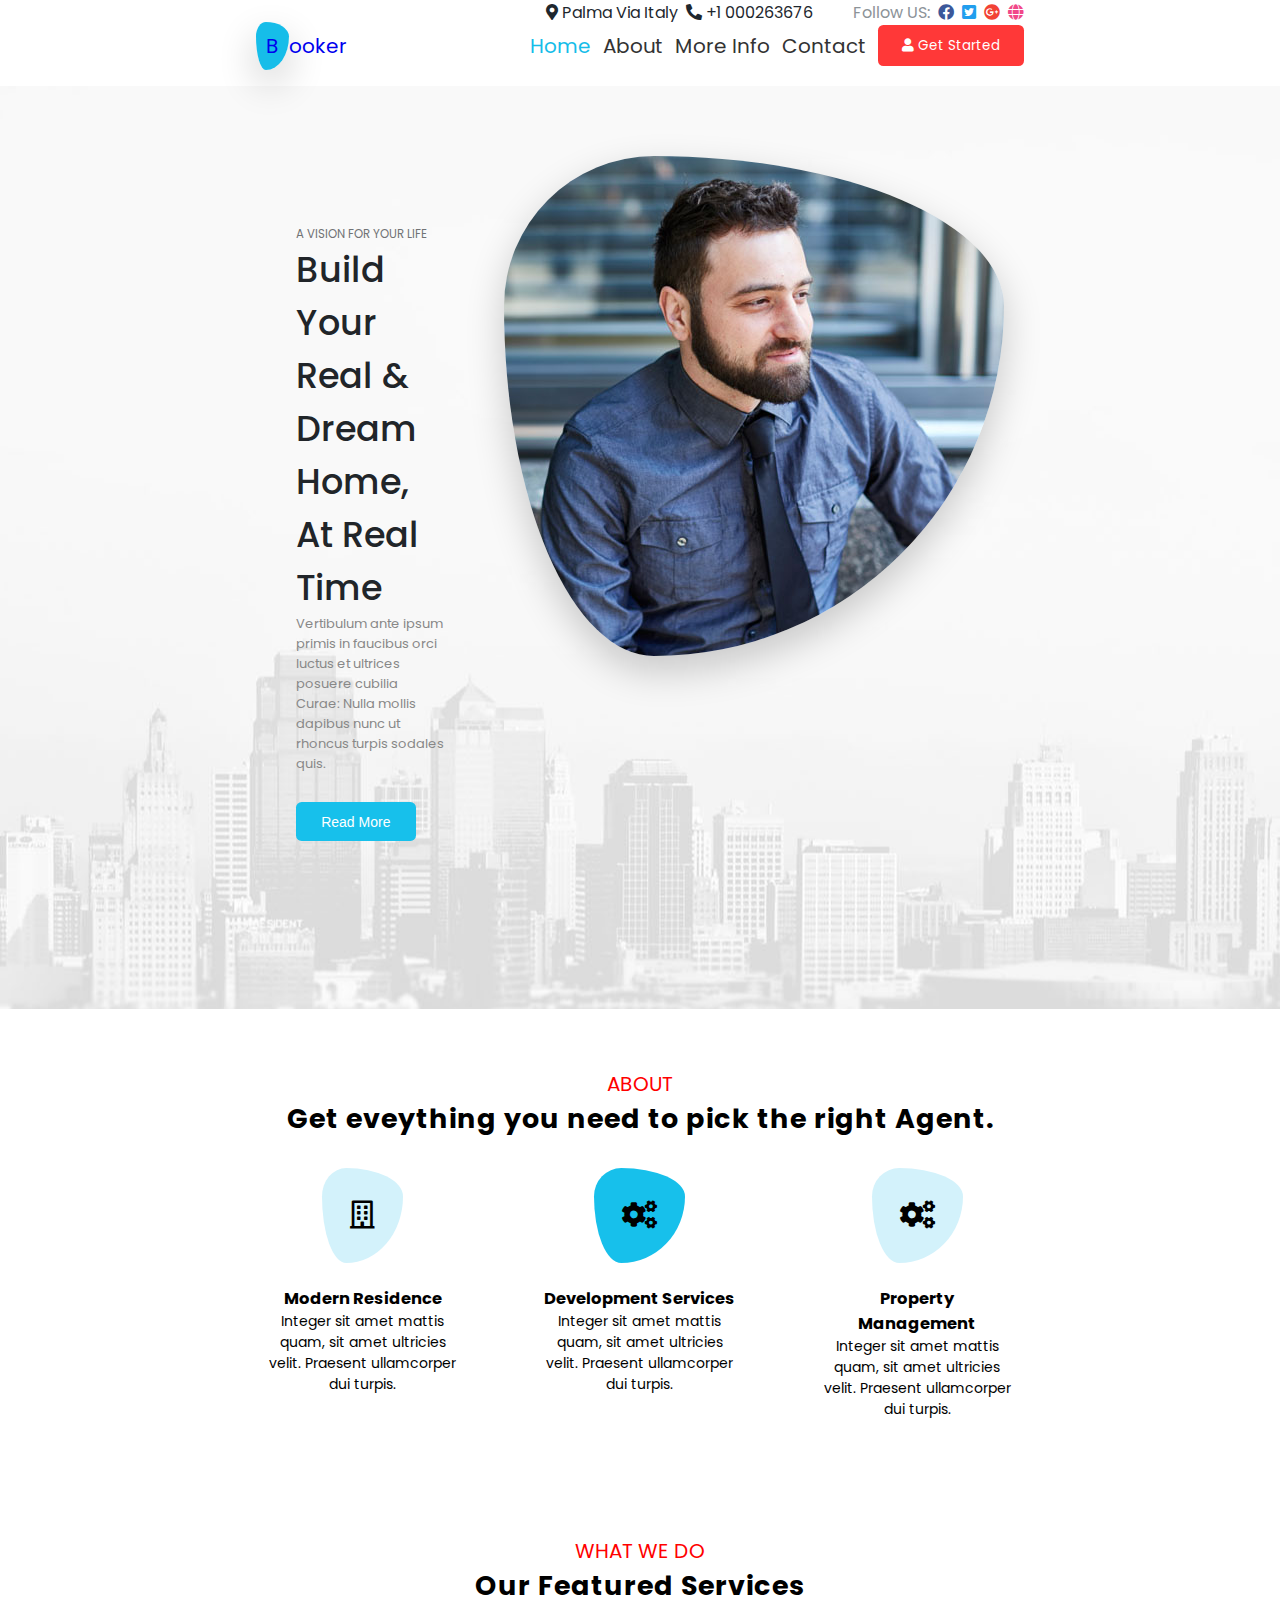
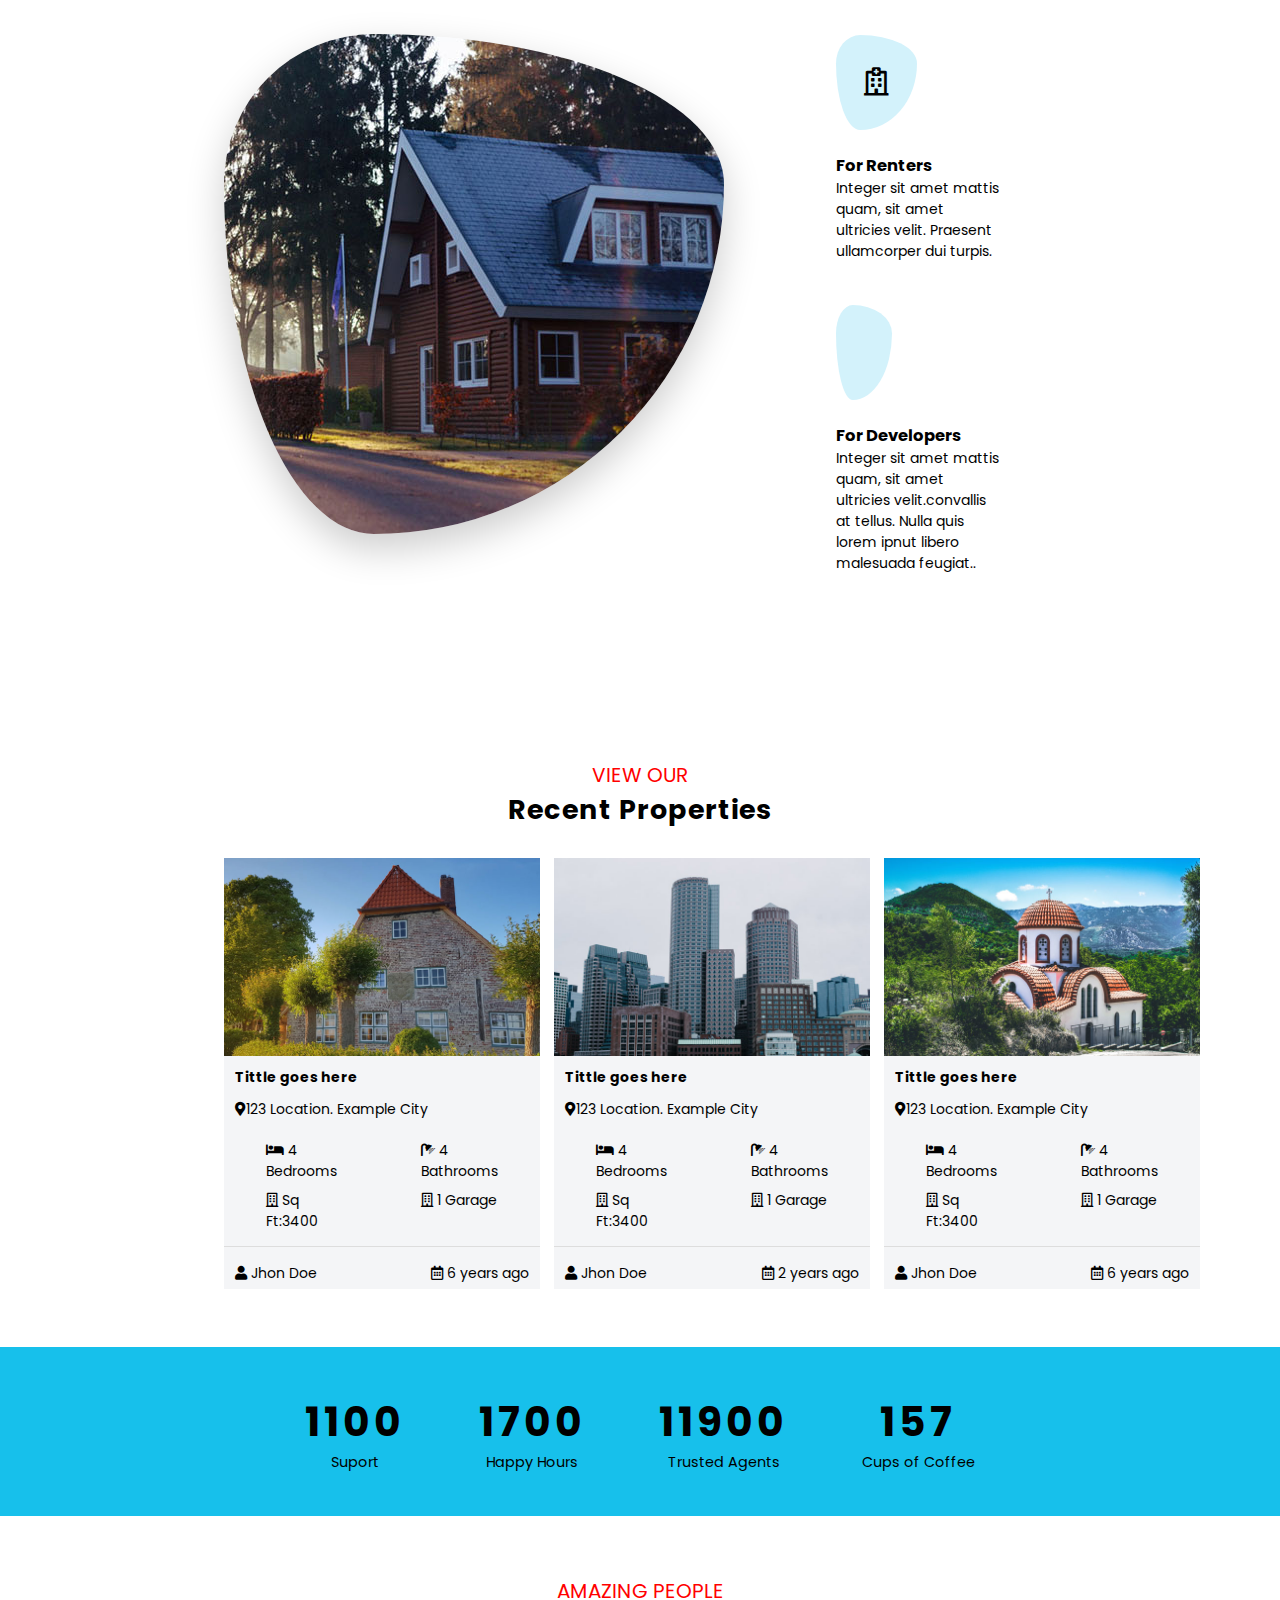
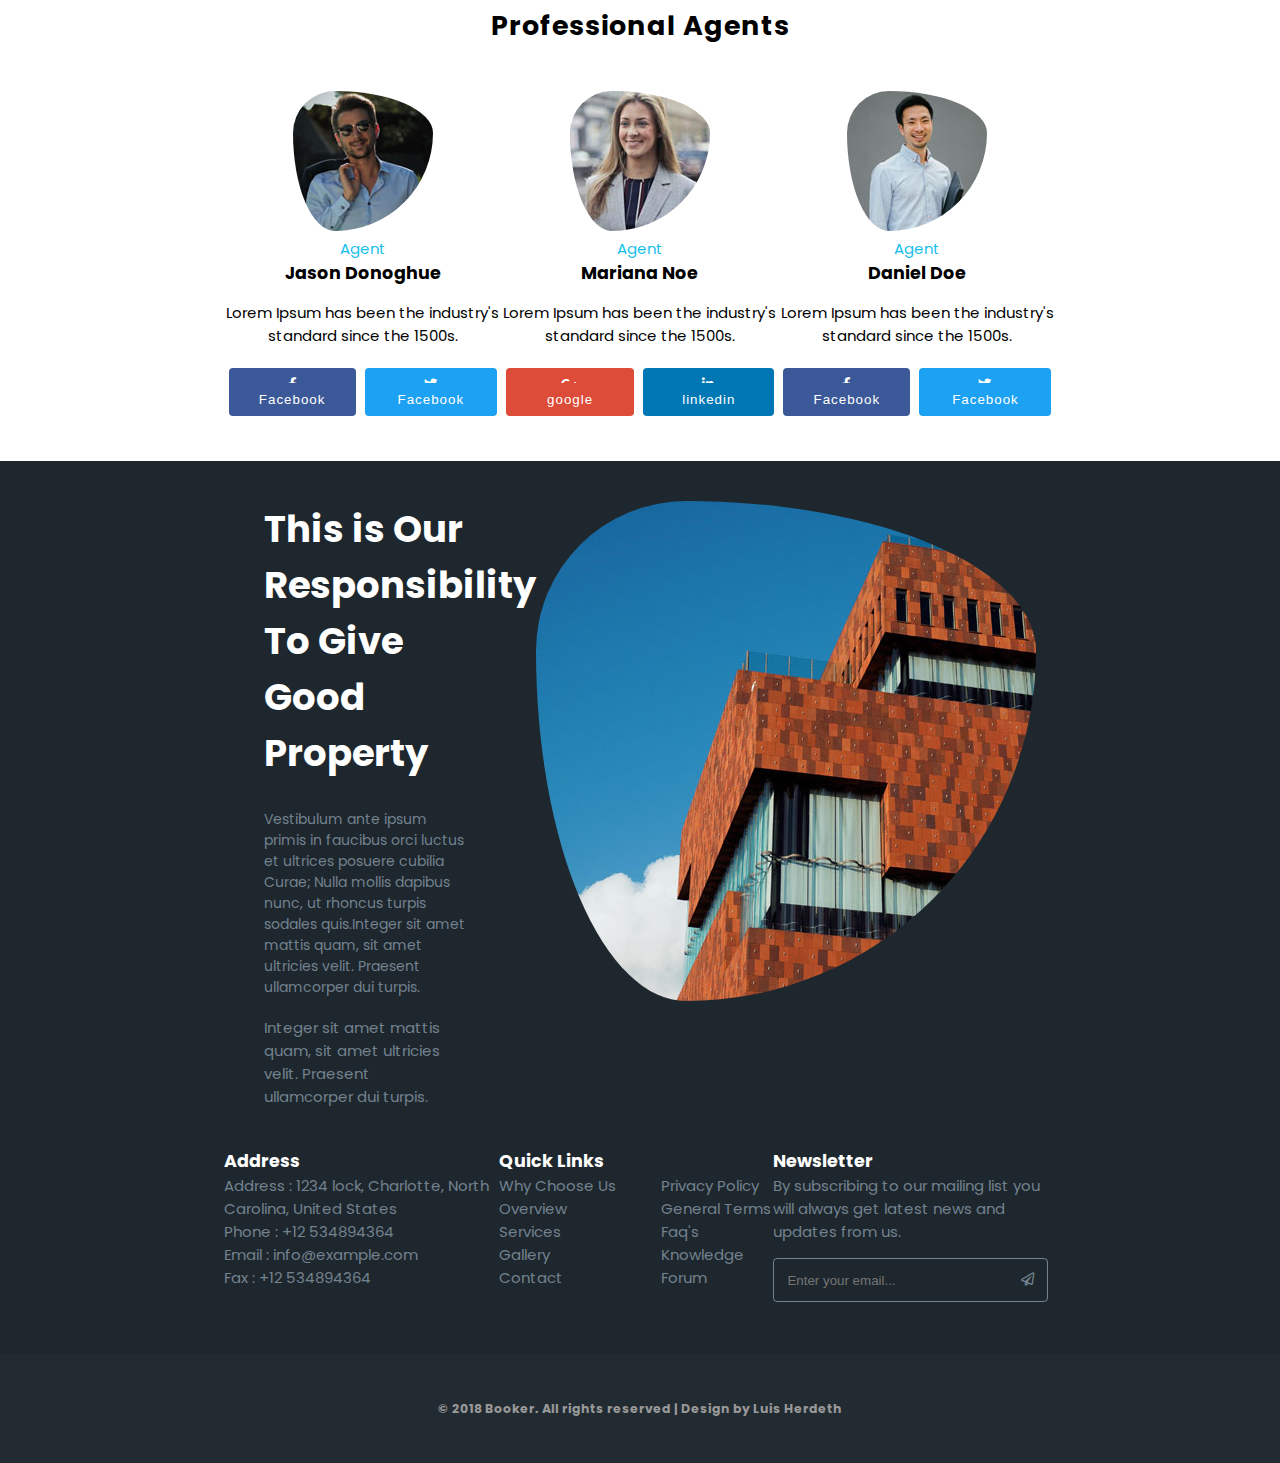
==== index.html @ 2b6c718e "Casi acabado" ====
<!DOCTYPE html>
<html lang="es">
	<head>
		<meta charset="UTF-8" />
		<meta name="viewport" content="width=device-width, initial-scale=1.0" />
		<link rel="stylesheet" href="main.css" />
		<link rel="stylesheet" href="https://pro.fontawesome.com/releases/v5.10.0/css/all.css" />
		<script src="app.js"></script>
		<title>Booker</title>
	</head>
	<body>
		<header>
			<div class="firstnav">
				<nav>
					<ul>
						<li>
							<a href="#"><i class="fas fa-map-marker-alt"></i> Palma Via Italy</a>
						</li>
						<li>
							<a href="#"><i class="fas fa-phone-alt"></i> +1 000263676</a>
						</li>
					</ul>
				</nav>
				<ul>
					<li class="follow-color"><a href="#">Follow US:</a></li>
					<li>
						<a href="#"><i class="fab fa-facebook face"></i></a>
					</li>
					<li>
						<a href="#"><i class="fab fa-twitter-square twitter"></i></a>
					</li>
					<li>
						<a href="#"><i class="fab fa-google-plus gogle"></i></a>
					</li>
					<li>
						<a href="#"><i class="fas fa-globe mundo"></i></a>
					</li>
				</ul>
			</div>
			<nav class="second_nav">
                <a href="#"><span class="logooo">B</span>ooker</a>
				<ul class="li_right">
					<li class="link1"><a href="#">Home</a></li>
					<li><a href="#">About</a></li>
					<li><a href="#">More Info</a></li>
					<li><a href="#">Contact</a></li>
					<li>
						<button><i class="fas fa-user"></i> Get Started</button>
					</li>
				</ul>
				<span class="btn_menu"><i class="fad fa-bars"></i></span>
			</nav>
		</header>
		<!-- h1 & photo -->
		<div class="fondo1">
			<section class="container">
				<article class="article_first">
					<h3>a vision for your life</h3>
					<h1>
						build your real & <span class="break">dream home, at real <span class="break">time</span></span>
					</h1>
					<p>Vertibulum ante ipsum primis in faucibus orci luctus et ultrices posuere cubilia Curae: Nulla mollis dapibus nunc ut rhoncus turpis sodales quis.</p>
					<button>Read More</button>
				</article>
				<article class="article_second">
					<img src="images/img.jpg" alt="" />
				</article>
			</section>
		</div>
		<!--
		  -- ─── ABOUT ───────────────────────────────────────────────────────
		  -->

		<p class="center_p">about</p>
		<h2 class="center_h2">Get eveything you need to pick the right Agent.</h2>
		<section class="about">
			<article class="about_first">
				<span class="icono"><i class="far fa-building"></i></span>
				<h3>Modern Residence</h3>
				<p>Integer sit amet mattis quam, sit amet ultricies velit. Praesent ullamcorper dui turpis.</p>
			</article>
			<article class="about_second">
				<span class="icono_hov"><i class="fas fa-cogs"></i></span>
				<h3>Development Services</h3>
				<p>Integer sit amet mattis quam, sit amet ultricies velit. Praesent ullamcorper dui turpis.</p>
			</article>
			<article class="about_third">
				<span class="icono"><i class="fas fa-cogs"></i></span>
				<h3>Property Management</h3>
				<p>Integer sit amet mattis quam, sit amet ultricies velit. Praesent ullamcorper dui turpis.</p>
			</article>
		</section>
		<p class="center_p">WHAT WE DO</p>
		<h2 class="center_h2">Our Featured Services</h2>
		<section class="wedo">
			<article class="wedo_first">
				<img class="fondo2" src="images/img1.jpg" alt="" />
			</article>
			<article class="wedo_second">
				<span class="icono"><i class="far fa-hospital"></i></span>
				<h3>For Renters</h3>
				<p>Integer sit amet mattis quam, sit amet ultricies velit. Praesent ullamcorper dui turpis.</p>
				<span class="icono"><i class="far fa-key-skeleton"></i></span>
				<h3>For Developers</h3>
				<p>Integer sit amet mattis quam, sit amet ultricies velit.convallis at tellus. Nulla quis lorem ipnut libero malesuada feugiat..</p>
			</article>
		</section>
		<p class="center_p">VIEW OUR</p>
		<h2 class="center_h2">Recent Properties</h2>
		<section class="view">
			<article class="view_first">
				<img src="images/n10.jpg" alt="Casa 1" />
				<h4 class="p08">Tittle goes here</h4>
				<p class="p08"><i class="fas fa-map-marker-alt"></i>123 Location. Example City</p>
				<div class="view_first_cuadro">
					<div class="view_first_cuadro1">
						<p><i class="fas fa-bed"></i> 4 Bedrooms</p>
						<p class="view_mgt"><i class="far fa-building"></i> Sq Ft:3400</p>
					</div>
					<div class="view_first_cuadro2">
						<p><i class="fas fa-shower"></i> 4 Bathrooms</p>
						<p class="view_mgt"><i class="far fa-building"></i> 1 Garage</p>
					</div>
				</div>
				<!-- usser - any -->
				<div class="view_first_cuadro3">
					<p class="p08"><i class="fas fa-user"></i> Jhon Doe</p>
					<p class="p08"><i class="far fa-calendar-alt"></i> 6 years ago</p>
				</div>
			</article>
			<article class="view_second">
				<img src="images/n11.jpg" alt="Casa 2" />
				<h4 class="p08">Tittle goes here</h4>
				<p class="p08"><i class="fas fa-map-marker-alt"></i>123 Location. Example City</p>
				<div class="view_first_cuadro">
					<div class="view_first_cuadro1">
						<p><i class="fas fa-bed"></i> 4 Bedrooms</p>
						<p class="view_mgt"><i class="far fa-building"></i> Sq Ft:3400</p>
					</div>
					<div class="view_first_cuadro2">
						<p><i class="fas fa-shower"></i> 4 Bathrooms</p>
						<p class="view_mgt"><i class="far fa-building"></i> 1 Garage</p>
					</div>
				</div>
				<!-- usser - any -->
				<div class="view_first_cuadro3">
					<p class="p08"><i class="fas fa-user"></i> Jhon Doe</p>
					<p class="p08"><i class="far fa-calendar-alt"></i> 2 years ago</p>
				</div>
			</article>
			<article class="view_three">
				<img src="images/n12.jpg" alt="Casa 3" />
				<h4 class="p08">Tittle goes here</h4>
				<p class="p08"><i class="fas fa-map-marker-alt"></i>123 Location. Example City</p>
				<div class="view_first_cuadro">
					<div class="view_first_cuadro1">
						<p><i class="fas fa-bed"></i> 4 Bedrooms</p>
						<p class="view_mgt"><i class="far fa-building"></i> Sq Ft:3400</p>
					</div>
					<div class="view_first_cuadro2">
						<p><i class="fas fa-shower"></i> 4 Bathrooms</p>
						<p class="view_mgt"><i class="far fa-building"></i> 1 Garage</p>
					</div>
				</div>
				<!-- usser - any -->
				<div class="view_first_cuadro3">
					<p class="p08"><i class="fas fa-user"></i> Jhon Doe</p>
					<p class="p08"><i class="far fa-calendar-alt"></i> 6 years ago</p>
				</div>
			</article>
		</section>
		<div class="fondo3">
			<section class="contador">
				<article class="contador_first">
					<h3>1100</h3>
					<p>Suport</p>
				</article>
				<article class="contador_second">
					<h3>1700</h3>
					<p>Happy Hours</p>
				</article>
				<!-- <div class="contador_2col"> -->
				<article class="contador_three">
					<h3>11900</h3>
					<p>Trusted Agents</p>
				</article>
				<article class="contador_four">
					<h3>157</h3>
					<p>Cups of Coffee</p>
				</article>
				<!-- </div> -->
			</section>
		</div>
		<p class="center_p">AMAZING PEOPLE</p>
		<h2 class="center_h2">Professional Agents</h2>
		<!--
		  -- ─── AGENTES ─────────────────────────────────────────────────────
		  -->
		<section class="agents">
			<article class="agents_first">
				<img src="images/team.jpg" alt="team" />
				<span class="agent_cblue">Agent</span>
				<h3>Jason Donoghue</h3>
				<p>Lorem Ipsum has been the industry's standard since the 1500s.</p>
				<ul class="agents_redes">
					<li class="facebook">
						<button><i class="fab fa-facebook-f"></i> <a href="https://www.facebook.com/wikispain/" target="_blank">Facebook</a></button>
					</li>
					<li class="twitter">
						<button><i class="fab fa-twitter"></i> <a href="https://www.facebook.com/wikispain/" target="_blank">Facebook</a></button>
					</li>
				</ul>
			</article>
			<article class="agents_second">
				<img src="images/team1.jpg" alt="Team 1" />
				<span class="agent_cblue">Agent</span>
				<h3>Mariana Noe</h3>
				<p>Lorem Ipsum has been the industry's standard since the 1500s.</p>
				<ul class="agents_redes">
					<li class="googleplus">
						<button><i class="fab fa-google-plus-g"></i> <a href="https://www.facebook.com/wikispain/" target="_blank">google</a></button>
					</li>
					<li class="linkedin">
						<button><i class="fab fa-linkedin-in"></i> <a href="https://www.facebook.com/wikispain/" target="_blank">linkedin</a></button>
					</li>
				</ul>
			</article>
			<article class="agents_third">
				<img src="images/team2.jpg" alt="Team 2" />
				<span class="agent_cblue">Agent</span>
				<h3>Daniel Doe</h3>
				<p>Lorem Ipsum has been the industry's standard since the 1500s.</p>
				<ul class="agents_redes">
					<li class="facebook">
						<button><i class="fab fa-facebook-f"></i> <a href="https://www.facebook.com/wikispain/" target="_blank">Facebook</a></button>
					</li>
					<li class="twitter">
						<button><i class="fab fa-twitter"></i> <a href="https://www.facebook.com/wikispain/" target="_blank">Facebook</a></button>
					</li>
				</ul>
			</article>
		</section>
		<div class="fondo4">
			<section class="our">
				<article class="our_first">
					<h2>
						This is Our
						<span class="break">Responsibility To Give</span>
						<span></span>Good Property
					</h2>
					<p class="our_first_one">
						Vestibulum ante ipsum primis in faucibus orci luctus et ultrices posuere cubilia Curae; Nulla mollis dapibus nunc, ut rhoncus turpis sodales quis.Integer sit amet mattis quam, sit amet ultricies velit. Praesent
						ullamcorper dui turpis.
					</p>
					<p class="our_first_two">Integer sit amet mattis quam, sit amet ultricies velit. Praesent ullamcorper dui turpis.</p>
				</article>
				<article class="our_second">
					<img src="images/img3.jpg" alt="Imagen 3" />
				</article>
			</section>
			<section class="foot">
				<article class="foot_first">
					<h3>Address</h3>
					<p>Address : 1234 lock, Charlotte, North <span class="break">Carolina, United States</span></p>
					<p>Phone : +12 534894364</p>
					<p>Email : info@example.com</p>
					<p>Fax : +12 534894364</p>
				</article>
				<article class="foot_second">
					<h3>Quick Links</h3>
					<div class="foot_second_colum">
						<div class="foot_second_art1">
							<ul>
								<li><a href="#">Why Choose Us</a></li>
								<li><a href="#">Overview</a></li>
								<li><a href="#">Services</a></li>
								<li><a href="#">Gallery</a></li>
								<li><a href="#">Contact</a></li>
							</ul>
						</div>
						<div class="foot_second_art2">
							<ul>
								<li><a href="#">Privacy Policy</a></li>
								<li><a href="#">General Terms</a></li>
								<li><a href="#">Faq's</a></li>
								<li><a href="#">Knowledge</a></li>
								<li><a href="#">Forum</a></li>
							</ul>
						</div>
					</div>
				</article>
				<article class="foot_third">
					<h3>Newsletter</h3>
					<p>By subscribing to our mailing list you will always get latest news and updates from us.</p>
					<form action="#" method="post">
						<input type="email" name="Email" placeholder="Enter your email..." required />
						<button class="btn1"><span class="far fa-paper-plane"></span></button>
					</form>
				</article>
			</section>
		</div>
		<div class="fondo5">
			<footer>
				<h5>
					© 2018 Booker. All rights reserved | Design by <span class="breakfooter"><a href="https://github.com/wikiesp">Luis Herdeth</a></span>
				</h5>
			</footer>
		</div>
	</body>
</html>
---- main.css ----
@import url('https://fonts.googleapis.com/css2?family=Bree+Serif&family=Ubuntu:wght@300;500;700&display=swap');
@import url('https://fonts.googleapis.com/css2?family=Poppins:wght@200;300;400;500;600;700;800&display=swap');

* {
    margin: 0;
    padding: 0;
    box-sizing: border-box;
    text-decoration: none;
}

html {
    font-size: 62.5%;
    /* font-family: 'Bree Serif',serif; */
    font-family: 'Poppins', sans-serif;
}

header {
    padding: 0 0 2em 0;
    background-color: #fff;
    -webkit-box-shadow: 0 0.15rem 0.1rem 0 rgba(0, 0, 0, 0.05);
    box-shadow: 0 0.15rem 0.1rem 0 rgba(0, 0, 0, 0.05);
}

.firstnav {
    font-size: 1.6em;
    width: 60%;
    margin: auto;
    display: flex;
    justify-content: flex-end;
}

.firstnav nav,
.firstnav ul {
    display: flex;
}

ul li {
    list-style: none;
}

.firstnav ul {
    margin-left: 2em;
}

.firstnav ul li {
    margin-left: 0.5em;
}

.firstnav a {
    color: #1e272e;
}

.follow-color a {
    color: #8c9398;
}

.face {
    color: #3b589a;
}

.twitter {
    color: #219eee;
}

.gogle {
    color: #f24235;
}

.mundo {
    color: #f14889;
}

.second_nav {
    display: flex;
    align-items: center;
    width: 60%;
    font-size: 2em;
    margin: auto;
    justify-content: space-between;
}

.li_right {
	display: flex;
	align-items:center;
}

/* .second_nav ul {
	display: flex;
	justify-content: space-between;
	align-items: center;
	height: 60px;
} */


.li_right li {
    padding: 0 0 0 0.6em;
}

.li_right a {
    color: #333;
}

.link1 a {
    color: #16bde9;
}

.btn_menu {
    cursor: pointer;
    display: none;
}


.logooo {
    width: 40px;
    height: 40px;
    padding: 10px;
    background-color: #16bde9;
    -webkit-border-radius: 30% 70% 70% 30% / 30% 30% 70% 70%;
    border-radius: 30% 70% 70% 30% / 30% 30% 70% 70%;
    /* font-family: 'Bree Serif', serif; */
    box-shadow: 0 15px 38px 0 rgba(0, 0, 0, 0.2);
    -webkit-box-shadow: 0 15px 38px 0 rgba(0, 0, 0, 0.2);
}

.second_nav button {
    background-color: #ff3838;
    padding: 0.8em 1.8em;
    border-radius: 0.4em;
    color: #fff;
    font-family: 'Poppins', sans-serif;
    border: none;
}

/* h1 - photo */
.container {
    width: 60%;
    margin: auto;
    display: flex;
    justify-content: space-evenly;
    padding: 7em 0;
}

.container h1 {
    text-transform: capitalize;
    color: #212529;
    font-size: 3.5rem;
    font-weight: 500;
}

.container h3 {
    text-transform: uppercase;
    color: #717375;
    font-weight: normal;
}

.container p {
    color: #888;
    font-size: 1.3em;
    font-weight: normal;
}

.fondo1 {
    background-image: url(images/banner.jpg);
}

.article_first {
    padding: 7em 4em;
}

.article_second {
    padding: 0 2em;
}

.article_second img,
.wedo_first img {
    -webkit-border-radius: 30% 70% 70% 30% / 30% 30% 70% 70%;
    border-radius: 30% 70% 70% 30% / 30% 30% 70% 70%;
    -webkit-box-shadow: 0 15px 38px 0 rgba(0, 0, 0, 0.2);
    box-shadow: 0 15px 38px 0 rgba(0, 0, 0, 0.2);
}

.article_first button {
    background-color: #17c0eb;
    margin: 2em 0;
    padding: 0.8em 1.8em;
    border: none;
    border-radius: 0.4em;
    font-size: 1.4em;
    color: #fff;
}

/*
 * ─── ABOUT ──────────────────────────────────────────────────────────────────────
 */
.center_p {
    margin-top: 3em;
    text-align: center;
    font-size: 2em;
    color: red;
    text-transform: uppercase;
}

.center_h2 {
    text-align: center;
    font-size: 2.7rem;
    letter-spacing: 1px;
    margin: 0 2em;
}

.about {
    display: flex;
    width: 65%;
    margin: auto;
}

.about_first,
.about_second,
.about_third {
    padding: 4em 3em;
    font-size: 1.4em;
    text-align: center;
}

.icono {
    font-size: 2em;
    padding: 1em;
    -webkit-border-radius: 30% 70% 70% 30% / 30% 30% 70% 70%;
    border-radius: 30% 70% 70% 30% / 30% 30% 70% 70%;
    background: #d3f2fb;
}

.about_first h3,
.about_second h3,
.about_third h3 {
    margin-top: 3em;
}

.icono_hov {
    font-size: 2em;
    padding: 1em;
    -webkit-border-radius: 30% 70% 70% 30% / 30% 30% 70% 70%;
    border-radius: 30% 70% 70% 30% / 30% 30% 70% 70%;
    background: #17c0eb;
}

/*
 * ─── WEDO ───────────────────────────────────────────────────────────────────────
 */

.wedo {
    display: flex;
    width: 65%;
    margin: auto;
    font-size: 1.4rem;
}

.wedo_first {
    margin-top: 2em;
}

.wedo_second {
    padding: 4em;
    margin-left: 4em;
}

.wedo_second h3 {
    margin-top: 3em;
}

.wedo_second p {
    margin-bottom: 5em;
}

/*
 * ─── VIEW ───────────────────────────────────────────────────────────────────────
 */

.view {
    display: flex;
    width: 65%;
    margin: auto;
    padding: 2em 0;
    font-size: 1.4rem;
}

.view img {
    max-width: 100%;
}

.view_first,
.view_second,
.view_three {
    background: #f4f5f7;
}

.view_second {
    margin: 0 1em;
}

.view_first_cuadro {
    display: flex;
}

.view_first_cuadro1,
.view_first_cuadro2 {
    display: flex;
    flex-direction: column;
    padding: 1em 3em;
}

.view_mgt {
    margin-top: 0.6em;
}

.view_first_cuadro3 {
    border-top: 1px solid #ddd;
    padding-top: 0.7em;
    display: flex;
    justify-content: space-between;
}

.p08 {
    padding: 0.4em 0.8em;
}

/* contador */

.contador {

    display: flex;
    width: 65%;
    justify-content: space-evenly;
    font-size: 2.4rem;
    text-align: center;
    margin: 1.3em auto;
}

.contador h3 {
    letter-spacing: 4px;
    font-size: 1.7em;
}

.contador p {
    font-size: 0.6em;
}

.fondo3 {
    background-color: #17c0eb;
    padding: 1.2em;
    margin-top: 3em;
}

/*
 * ─── AGENTS ─────────────────────────────────────────────────────────────────────
 */
.agents {
    display: flex;
    width: 65%;
    margin: auto;
    font-size: 1.5em;
    text-align: center;
    padding: 3em 0;
}

.agents img {
    -webkit-border-radius: 30% 70% 70% 30% / 30% 30% 70% 70%;
    border-radius: 30% 70% 70% 30% / 30% 30% 70% 70%;
}

.agent_cblue {
    display: block;
    color: #17c0eb;
}

.agents p {
    margin-top: 1em;
}

.agents_redes {
    display: flex;
    justify-content: center;
    margin-top: 1.4em;
}

.agents_redes li {
    margin: 0 0.3em;
}

.facebook button,
.facebook a {
    background-color: #3b5998;
    border: none;
    color: #fff;
    padding: 0.7em 1em;
    border-radius: 0.3em;
    letter-spacing: 1px;
}

.twitter button,
.twitter a {
    background-color: #1da1f2;
    color: #fff;
    padding: 0.7em 1em;
    border: none;
    letter-spacing: 1px;
    border-radius: 0.3em;
}

.googleplus button,
.googleplus a {
    background-color: #dd4b39;
    color: #fff;
    padding: 0.7em 1.2em;
    border: none;
    letter-spacing: 1px;
    border-radius: 0.3em;
}

.linkedin button,
.linkedin a {
    background-color: #0077b5;
    color: #fff;
    padding: 0.7em 1.2em;
    border: none;
    letter-spacing: 1px;
    border-radius: 0.3em;
}

/*
 * ─── OUR ────────────────────────────────────────────────────────────────────────
 */
.fondo4 {
    background-color: #1e272e;
    color: #fff;
}

.our {
    display: flex;
    width: 65%;
    margin: auto;
    padding: 4em;
}

.our img {
    -webekit-border-radius: 30% 70% 70% 30% / 30% 30% 70% 70%;
    border-radius: 30% 70% 70% 30% / 30% 30% 70% 70%;
}

.our h2 {
    font-size: 3.7em;
}

.our p {
    color: #73828e;
    padding: 0 5em 0 0;
}

.our_first_one {
    font-size: 1.4em;
    margin-top: 2em;
}

.our_first_two {
    font-size: 1.5em;
    margin-top: 1.2em;
}

/*
 * ─── FOOTER ─────────────────────────────────────────────────────────────────────
 */

.foot {
    width: 65%;
    margin: auto;
    display: flex;
    font-size: 1.5em;
    color: #73828e;
    padding-bottom: 2.5em;
}

.foot h3 {
    color: #fff;
}

.foot_second_colum a {
    color: #73828e;
}

.foot_second_art2 li {
    margin-left: 3em;
}

.foot_second_art1 {
    display: flex;
}

.foot_second_colum {
    display: flex;
}

.fondo5 {
    background-color: #222b32;
}

footer {
    width: 65%;
    margin: auto;
    padding: 3em;
    font-size: 1.5em;
    text-align: center;
    color: #999;
}

footer a {
    color: #999;
}

footer a:hover {
    color: #fff;
}


.foot_third input {
    background: none;
    border-radius: 0.3em;
    border: 1px solid #73828e;
    padding: 1em;
    color: #73828e;
}

.foot_first,
.foot_second,
.foot_third {
    width: 33%;
}

button.btn1 {
    border: none;
}

input {
    width: 100%;
}

form {
    position: relative;
    padding: 1em 0;
}

.btn1 {
    position: absolute;
    right: 0;
    padding: 1em;
    background: none;
    color: #73828e;
}

/* span */
.break {
    display: block;
}

.contador_2col {
    display: flex;
    flex-direction: column;
}

.btn_menu {
    display: none;
}

ul.show {
    top: 65px;
}

@media only screen and (max-width: 768px) {

    /* For mobile phones: */
    .firstnav {
        display: none;
    }

    .container {
        /* width: 100%; */
        display: block;
        padding: 1em 0 4em 0;
    }

    .container h1 {
        font-size: 2.3em;
    }

    .break {
        display: contents;
    }

    .article_first {
        padding: 3em;
    }

    .fondo1 img {
        max-width: 100%;
    }

    /* about */
    .about {
        display: block;
    }

    /* wedo */
    .wedo {
        display: block;
    }

    .wedo_second {
        text-align: center;
        margin-left: 0;
        padding: 6em 0 0 0;
    }

    .fondo2 {
        width: 100%;
    }

    /* view */
    .view {
        display: block;
    }

    .view_second {
        margin: 1.3em 0;
    }

    .view_first_cuadro1,
    .view_first_cuadro2 {
        padding: 1em;
    }

    /* agents */
    .agents {
        display: block;
    }

    .agents_second {
        padding: 3em 0;
    }

    /* our */
    .our {
        display: block;
        padding: 4em 0;
    }

    .our_second img {
        max-width: 100%;
        padding: 2em 0;
    }

    /* foot */
    .foot {
        display: flex;
        flex-direction: column;
        /* align-items: center; */
        letter-spacing: 1px;
        font-size: 1.6em;
    }

    .foot article {
        margin-bottom: 1em;
    }

    .foot_first,
    .foot_second,
    .foot_third {
        width: 100%;
    }

    .contador {
        display: grid;
        grid-template-columns: 1fr 1fr;
    }

    .breakfooter {
        display: block;
    }

    .btn_menu {
        display: inline-flex;
    }

    .li_right {
        position: fixed;
        width: 65vw;
        /* height: calc(100% - 65px); */
        background: rgba(16, 16, 16, 0.85);
        top: -100vh;
        text-align: center;
        transition: all 0.4s;
        flex-direction: column;
    }

    .li_right li {
		line-height: 30px;
		padding: 0.3em 0
	}
	.li_right li a{
		color:#fff;
	}
}
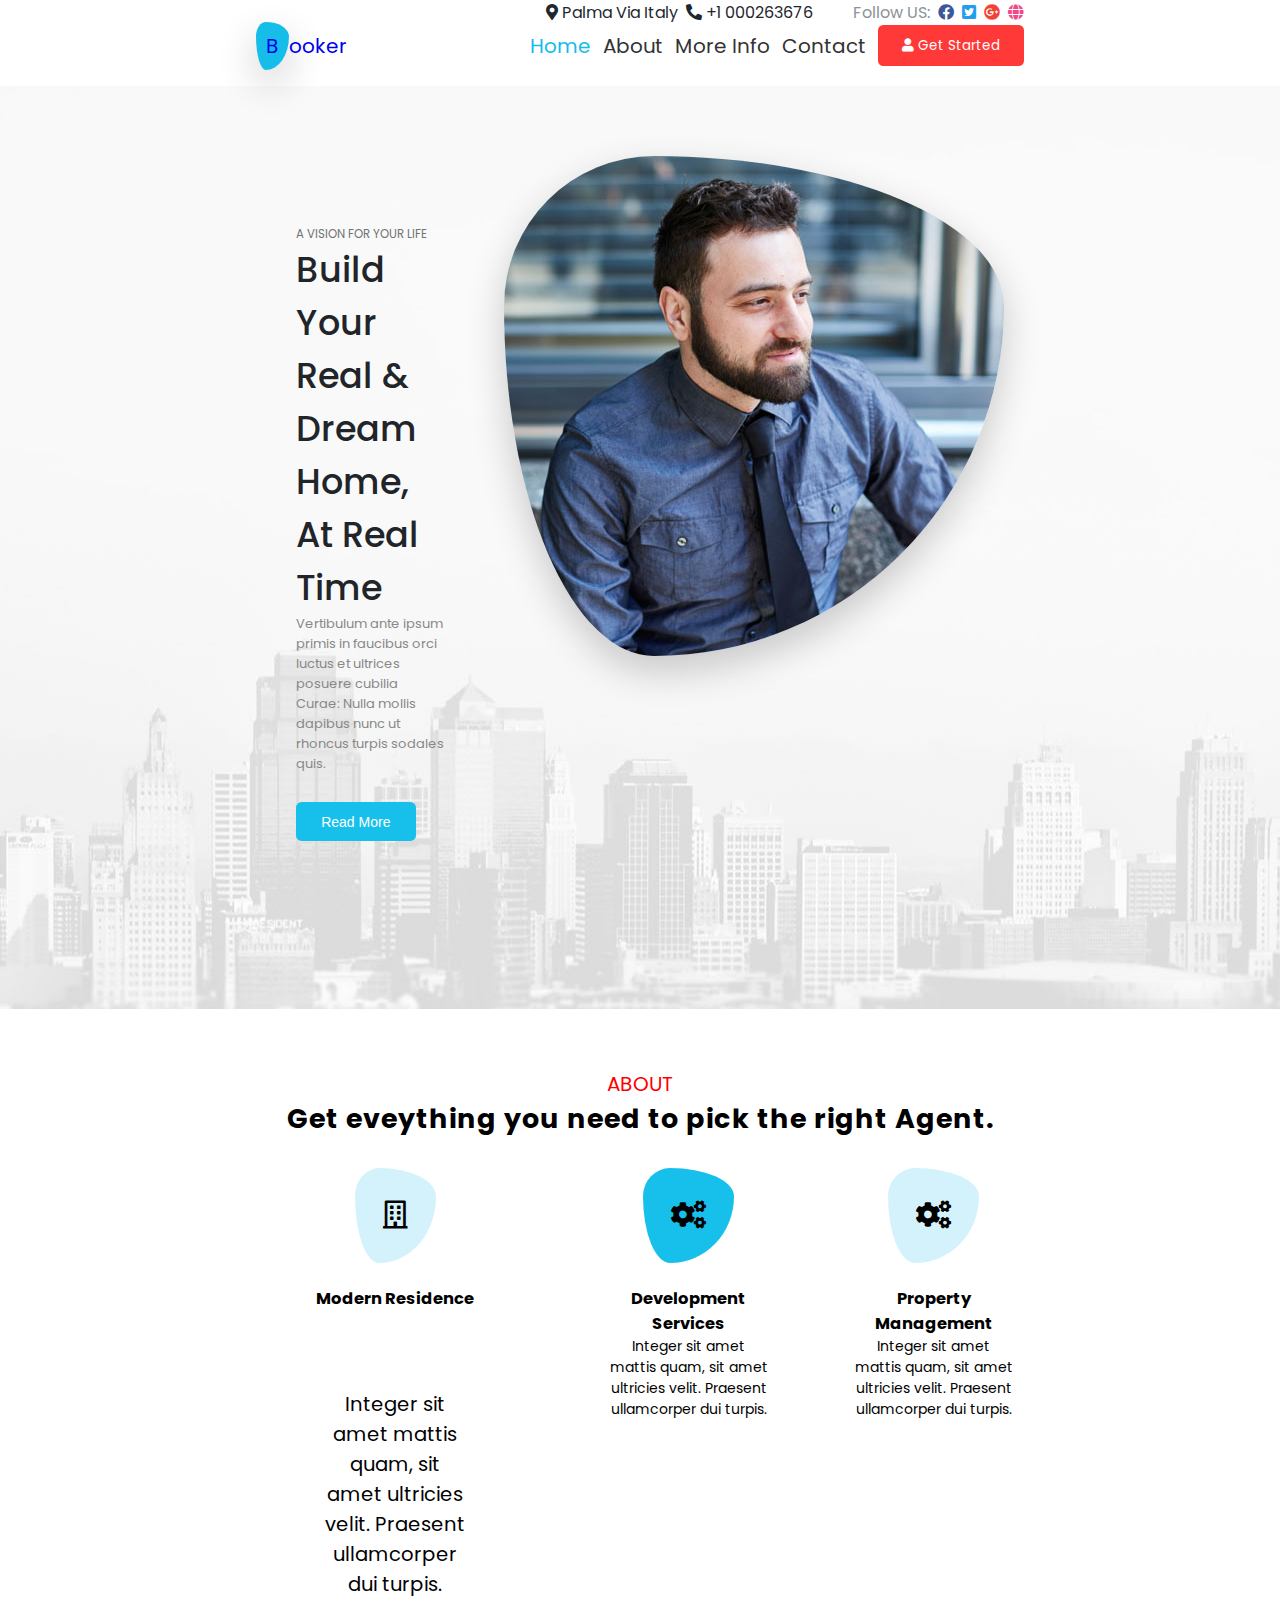
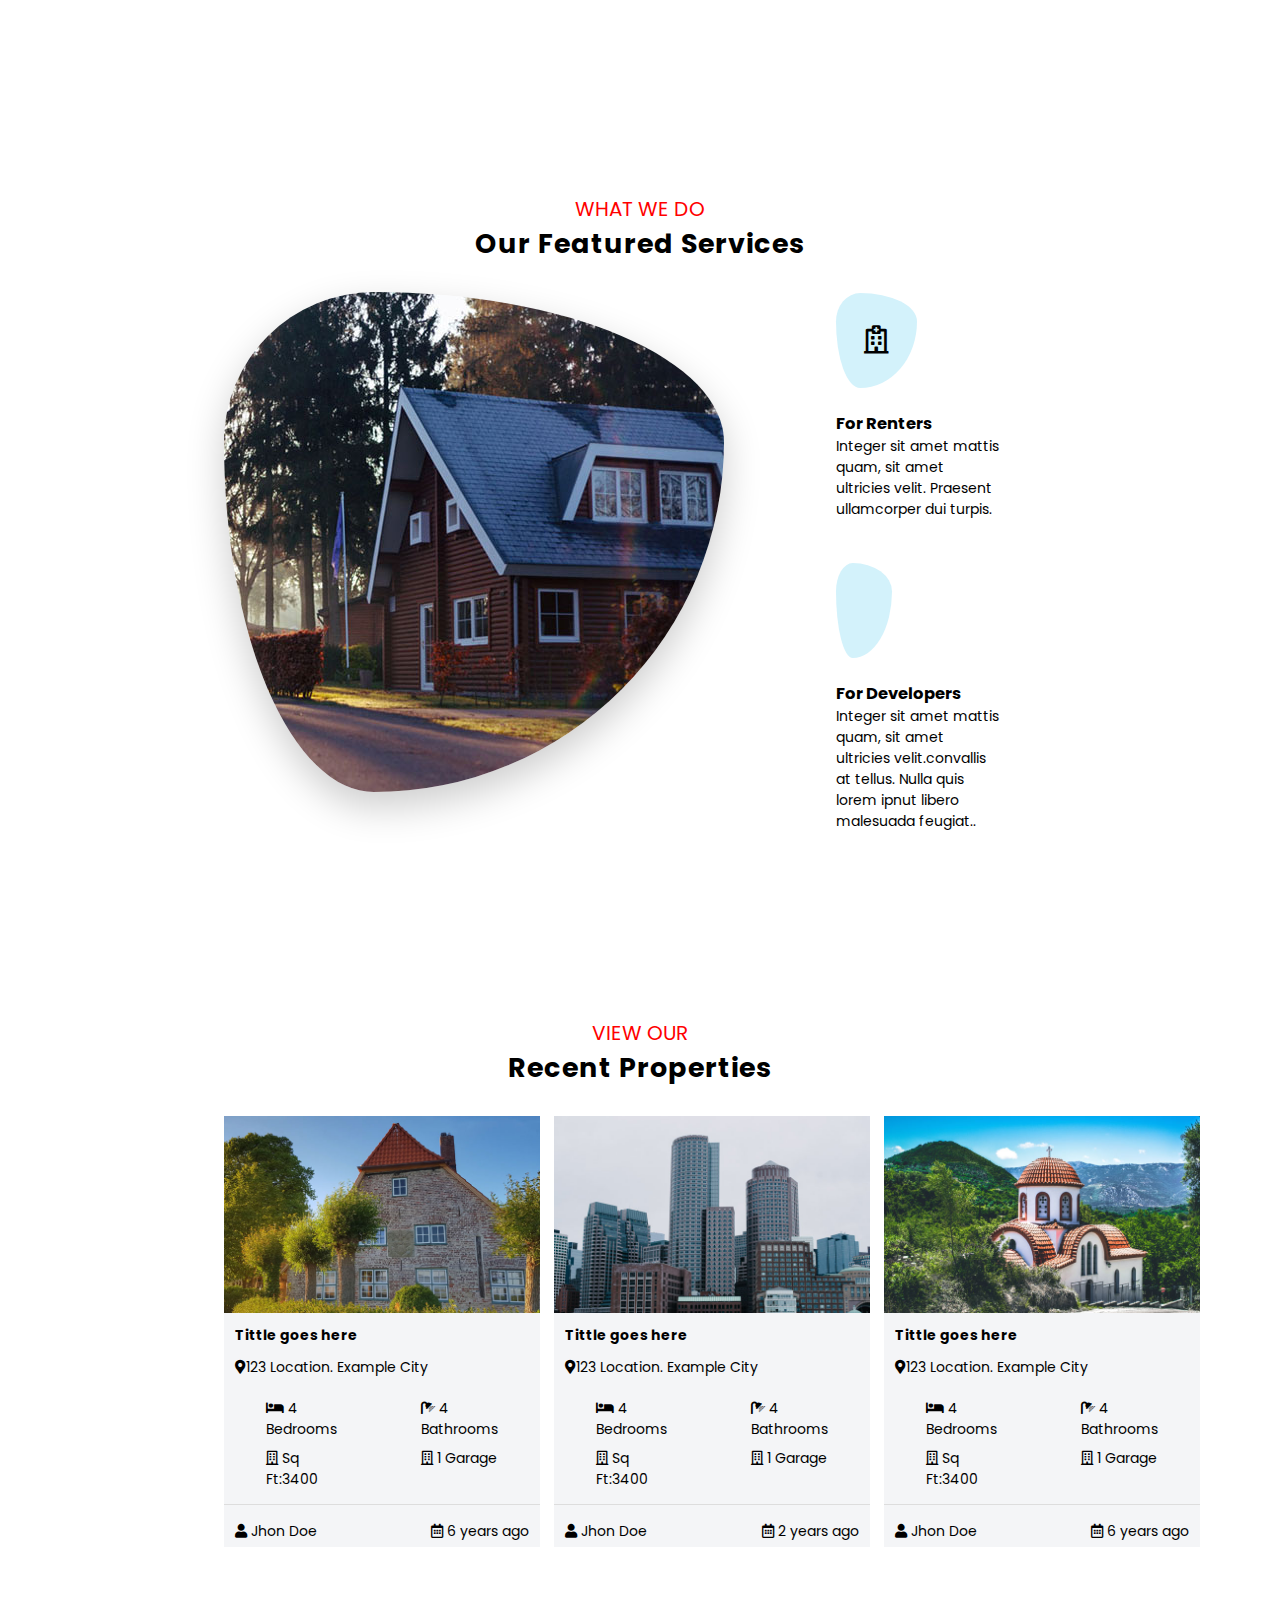
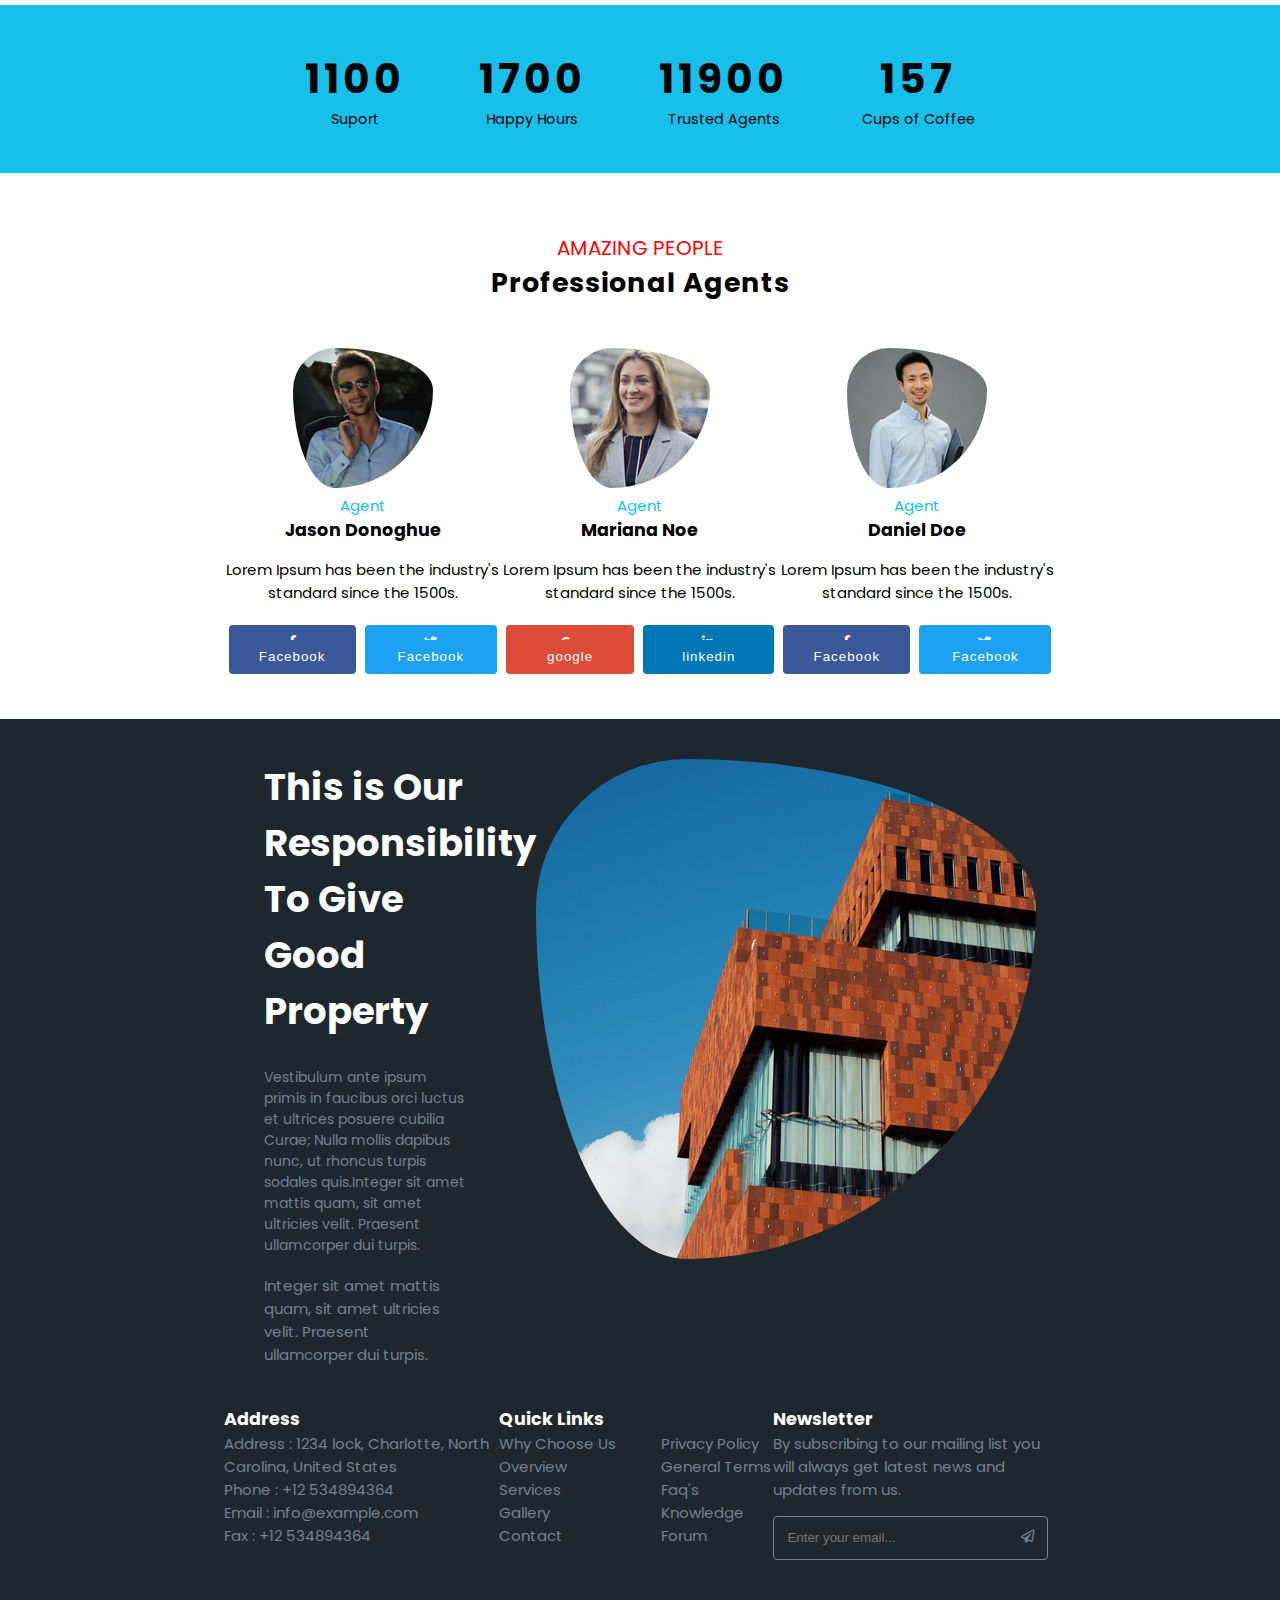
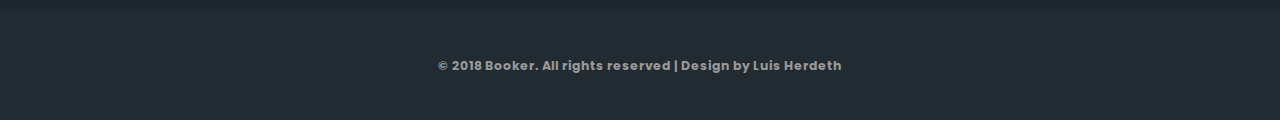
==== commit 4fdd758e: "Finalizado botón flotante" ====
--- a/index.html
+++ b/index.html
@@ -38,7 +38,7 @@
 				</ul>
 			</div>
 			<nav class="second_nav">
-                <a href="#"><span class="logooo">B</span>ooker</a>
+				<a href="#"><span class="logooo">B</span>ooker</a>
 				<ul class="li_right">
 					<li class="link1"><a href="#">Home</a></li>
 					<li><a href="#">About</a></li>
@@ -67,6 +67,7 @@
 				</article>
 			</section>
 		</div>
+		<button id="btop" onclick="topFunction()"><i class="fas fa-angle-up"></i></button>
 		<!--
 		  -- ─── ABOUT ───────────────────────────────────────────────────────
 		  -->
@@ -77,7 +78,7 @@
 			<article class="about_first">
 				<span class="icono"><i class="far fa-building"></i></span>
 				<h3>Modern Residence</h3>
-				<p>Integer sit amet mattis quam, sit amet ultricies velit. Praesent ullamcorper dui turpis.</p>
+				<p class="about_first">Integer sit amet mattis quam, sit amet ultricies velit. Praesent ullamcorper dui turpis.</p>
 			</article>
 			<article class="about_second">
 				<span class="icono_hov"><i class="fas fa-cogs"></i></span>
@@ -303,8 +304,39 @@
 			<footer>
 				<h5>
 					© 2018 Booker. All rights reserved | Design by <span class="breakfooter"><a href="https://github.com/wikiesp">Luis Herdeth</a></span>
+					<!-- <button class="#btop" onclick="topFunction()"><i class="far fa-arrow-square-up"></i></button> -->
 				</h5>
 			</footer>
 		</div>
+		<script>
+			//Get the button
+			var mybutton = document.getElementById('btop');
+
+			// When the user scrolls down 20px from the top of the document, show the button
+			window.onscroll = function () {
+				scrollFunction();
+			};
+
+			function scrollFunction() {
+				if (document.body.scrollTop > 20 || document.documentElement.scrollTop > 20) {
+					mybutton.style.display = 'block';
+				} else {
+					mybutton.style.display = 'none';
+				}
+			}
+
+			// When the user clicks on the button, scroll to the top of the document
+			function topFunction() {
+				document.body.scrollTop = 0;
+				document.documentElement.scrollTop = 0;
+			}
+		</script>
+
+		<!-- <script>
+			function topFunction() {
+				document.body.scrollTop = 0;
+				document.documentElement.scrollTop = 0;
+			}
+		</script> -->
 	</body>
 </html>
--- a/main.css
+++ b/main.css
@@ -1,5 +1,25 @@
 @import url('https://fonts.googleapis.com/css2?family=Bree+Serif&family=Ubuntu:wght@300;500;700&display=swap');
 @import url('https://fonts.googleapis.com/css2?family=Poppins:wght@200;300;400;500;600;700;800&display=swap');
+#btop {
+    display: none;
+    position: fixed;
+    bottom: 20px;
+    right: 15px;
+    /* z-index: 99; */
+    font-size: 18px;
+    border: none;
+    outline: none;
+    background-color: #626c73de;
+    color: white;
+    cursor: pointer;
+    padding: 0.5em 0.8em;
+    border-radius: 1em;
+}
+
+#btop:hover {
+    background-color: #555;
+}
+
 
 * {
     margin: 0;
@@ -589,6 +609,9 @@
     .container h1 {
         font-size: 2.3em;
     }
+    .second_nav{
+        padding-top:1em;
+    }
 
     .break {
         display: contents;
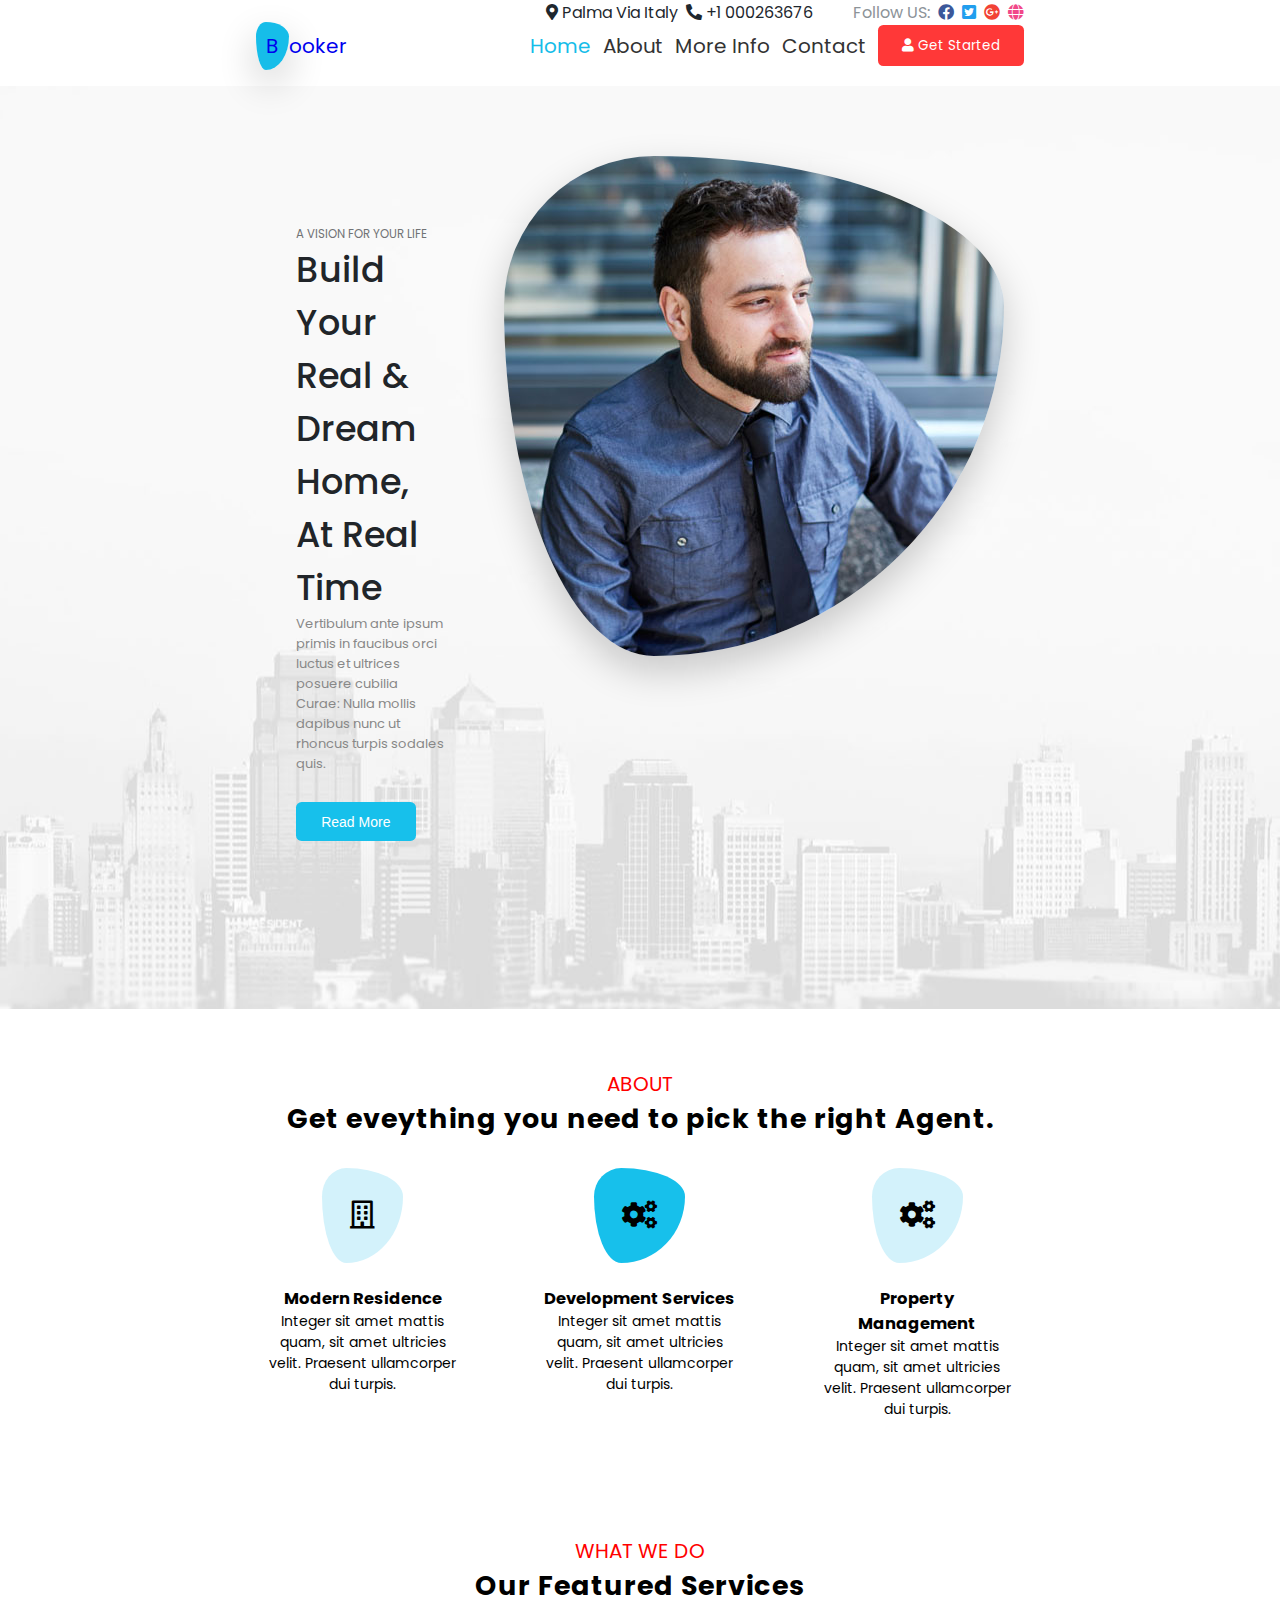
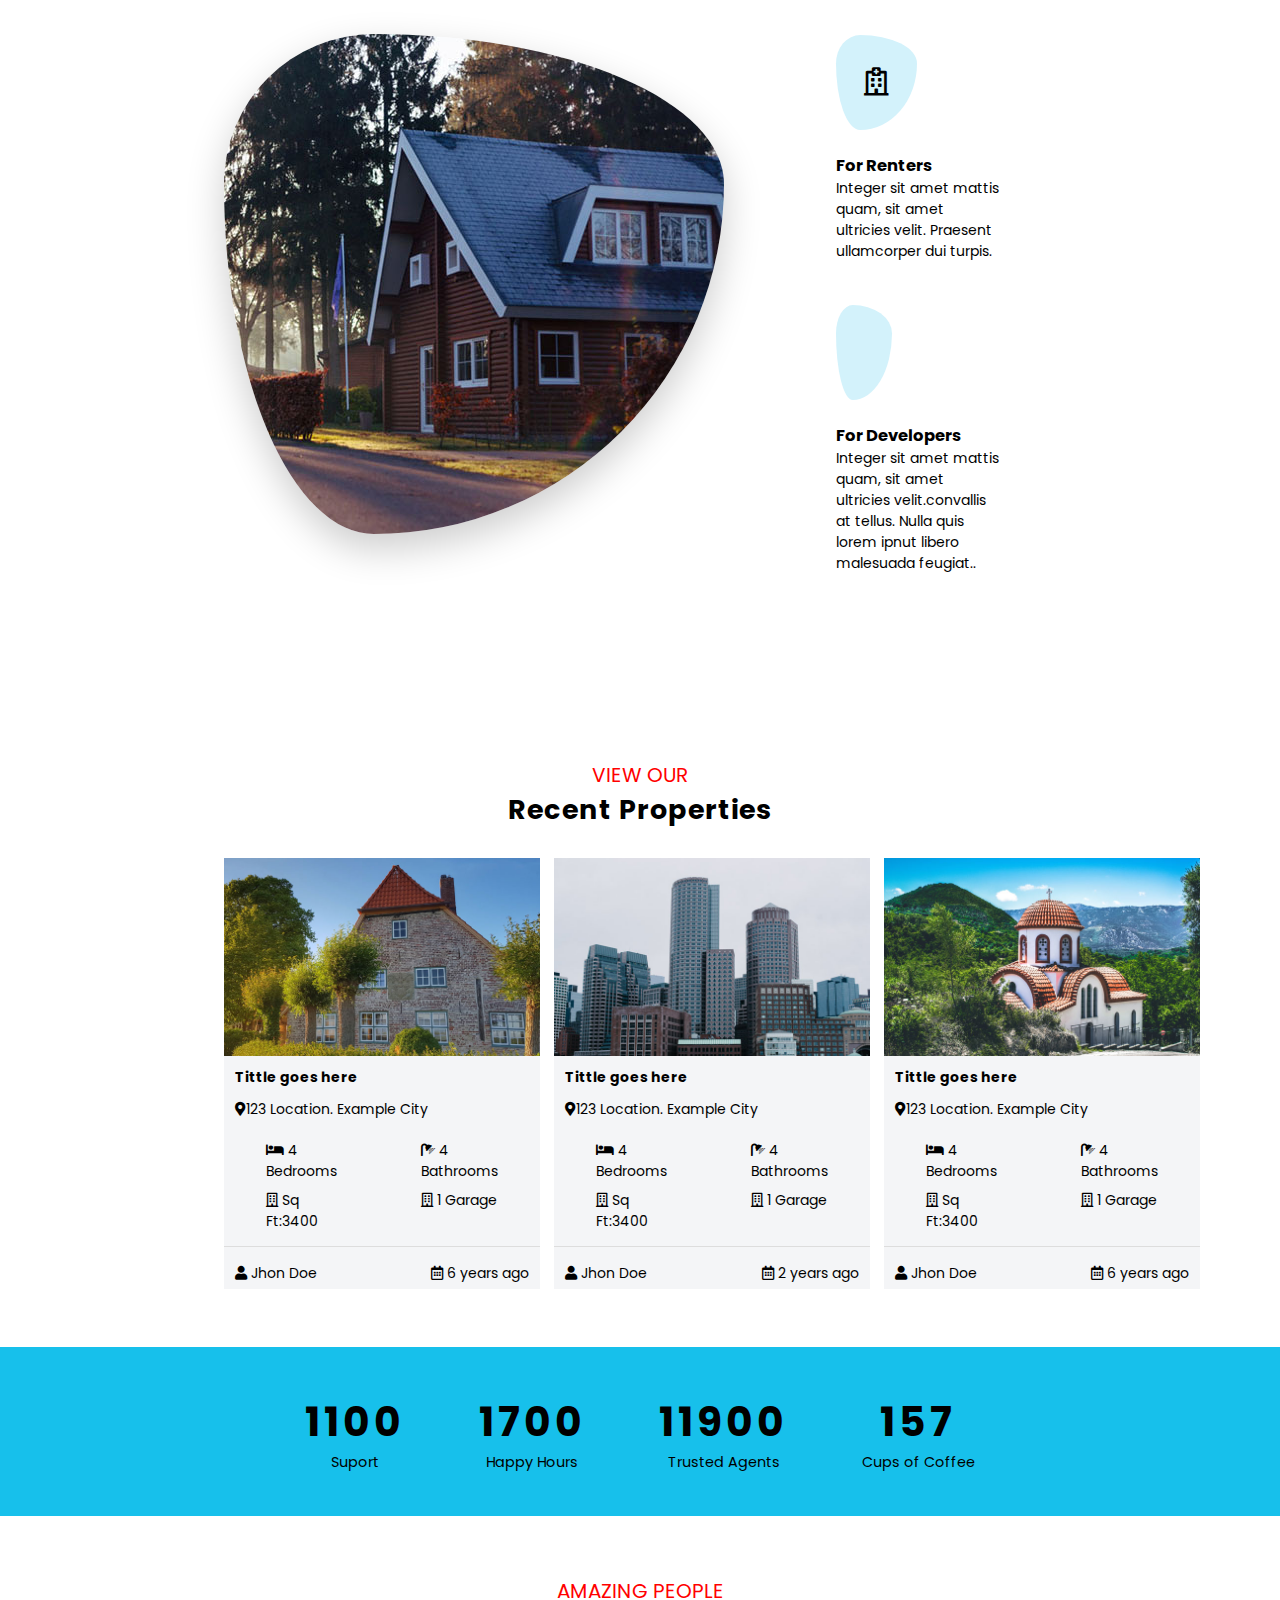
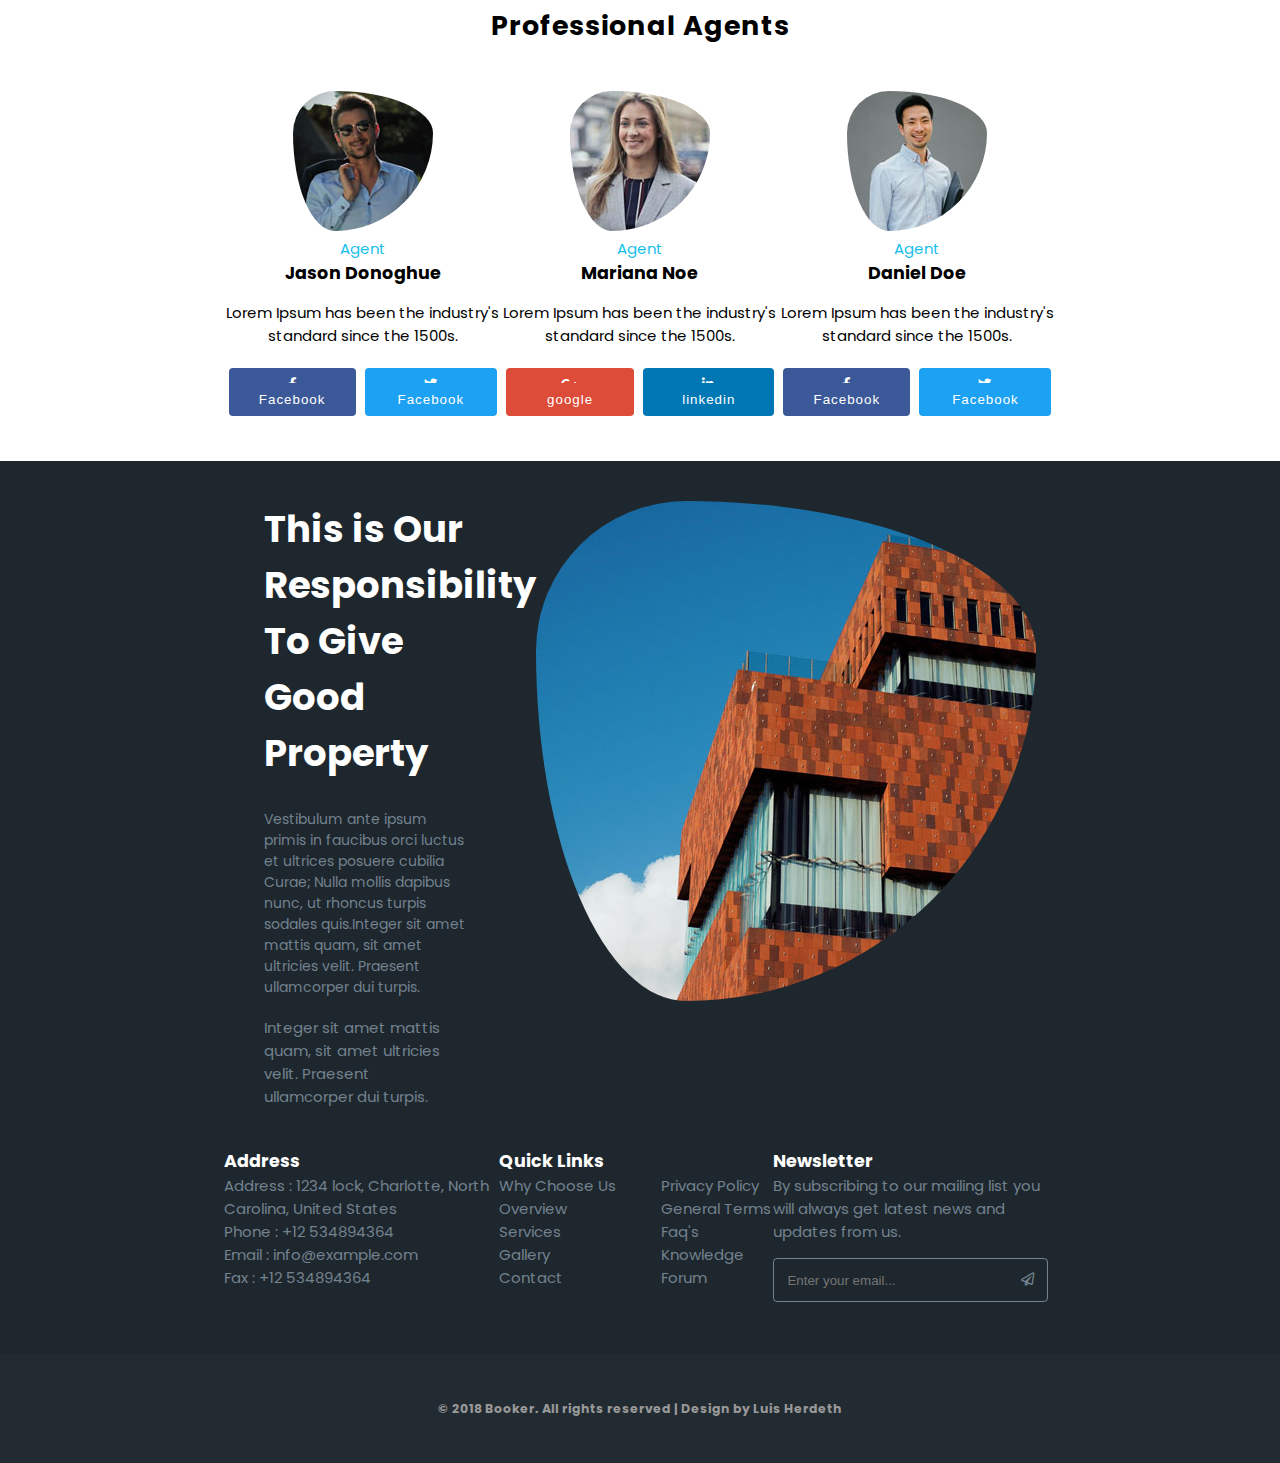
==== commit 51c0e3e4: "Corrección de <p>" ====
--- a/index.html
+++ b/index.html
@@ -78,7 +78,7 @@
 			<article class="about_first">
 				<span class="icono"><i class="far fa-building"></i></span>
 				<h3>Modern Residence</h3>
-				<p class="about_first">Integer sit amet mattis quam, sit amet ultricies velit. Praesent ullamcorper dui turpis.</p>
+				<p>Integer sit amet mattis quam, sit amet ultricies velit. Praesent ullamcorper dui turpis.</p>
 			</article>
 			<article class="about_second">
 				<span class="icono_hov"><i class="fas fa-cogs"></i></span>
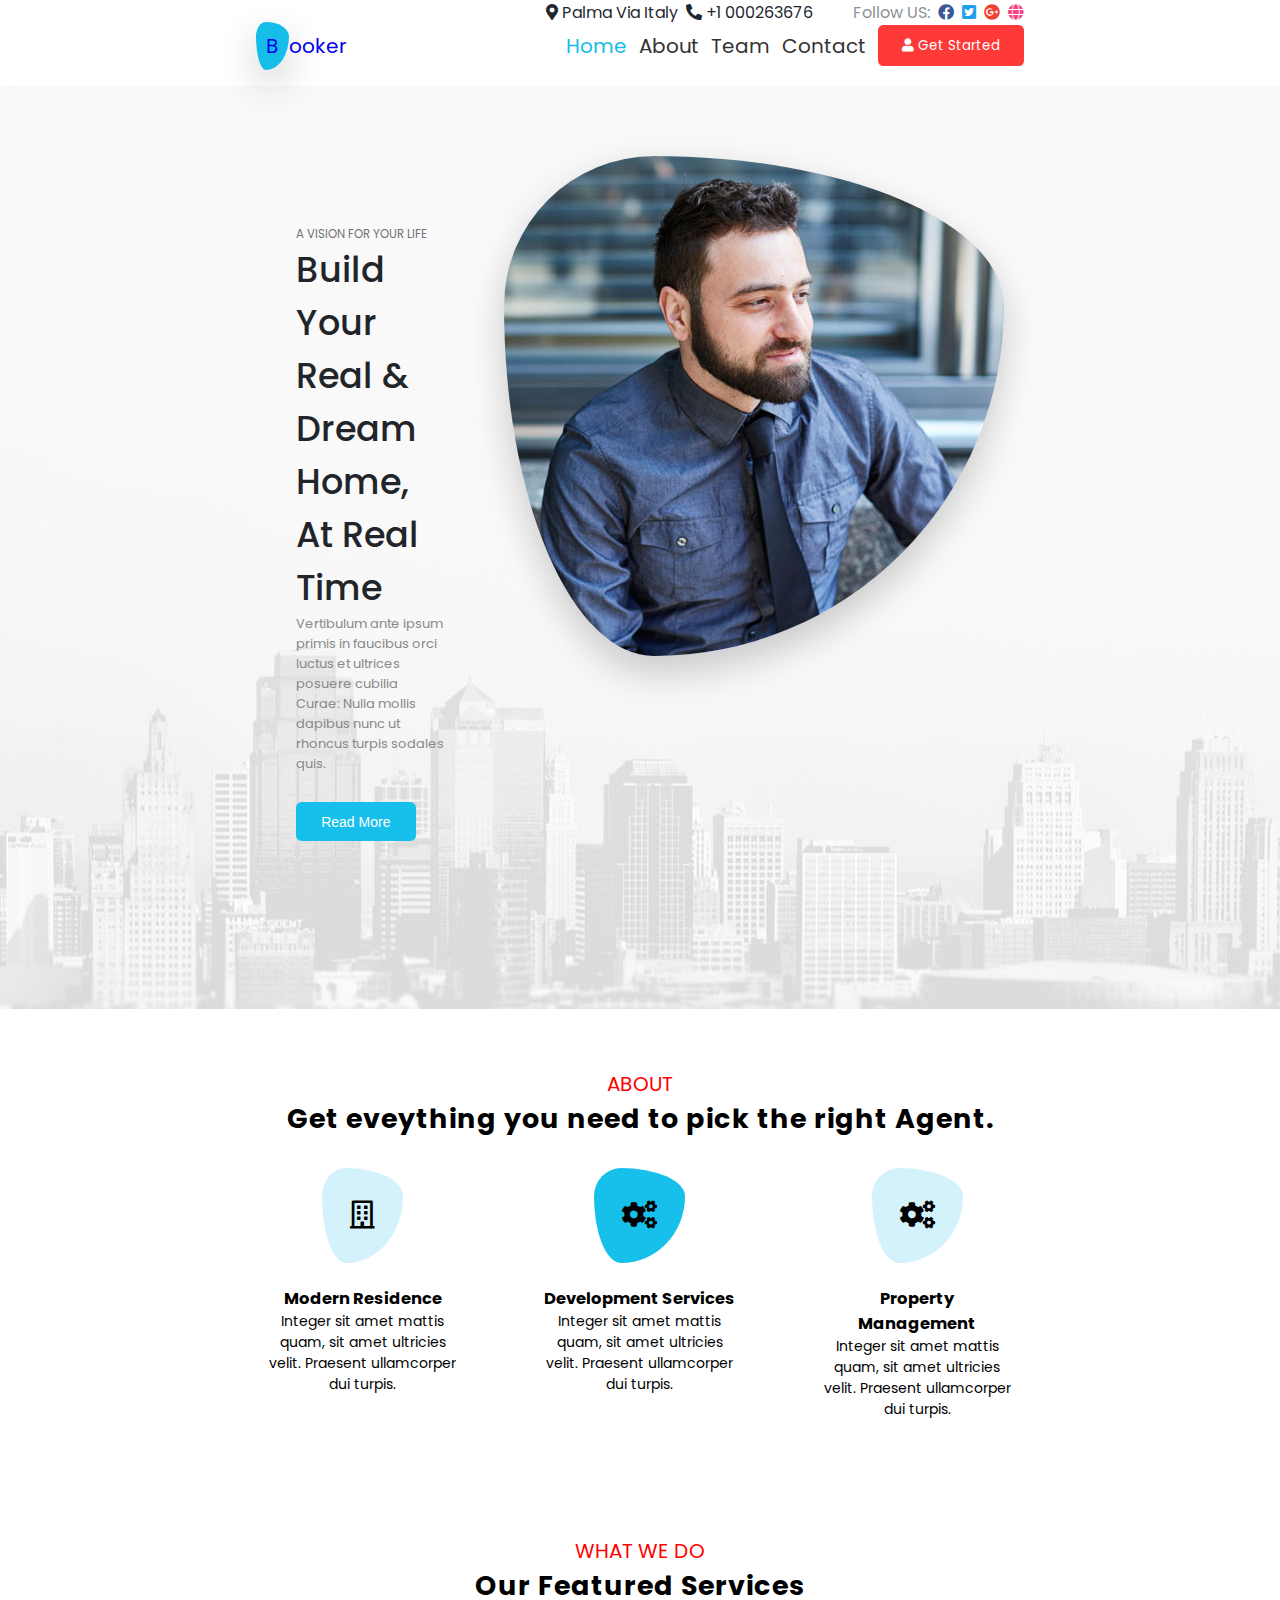
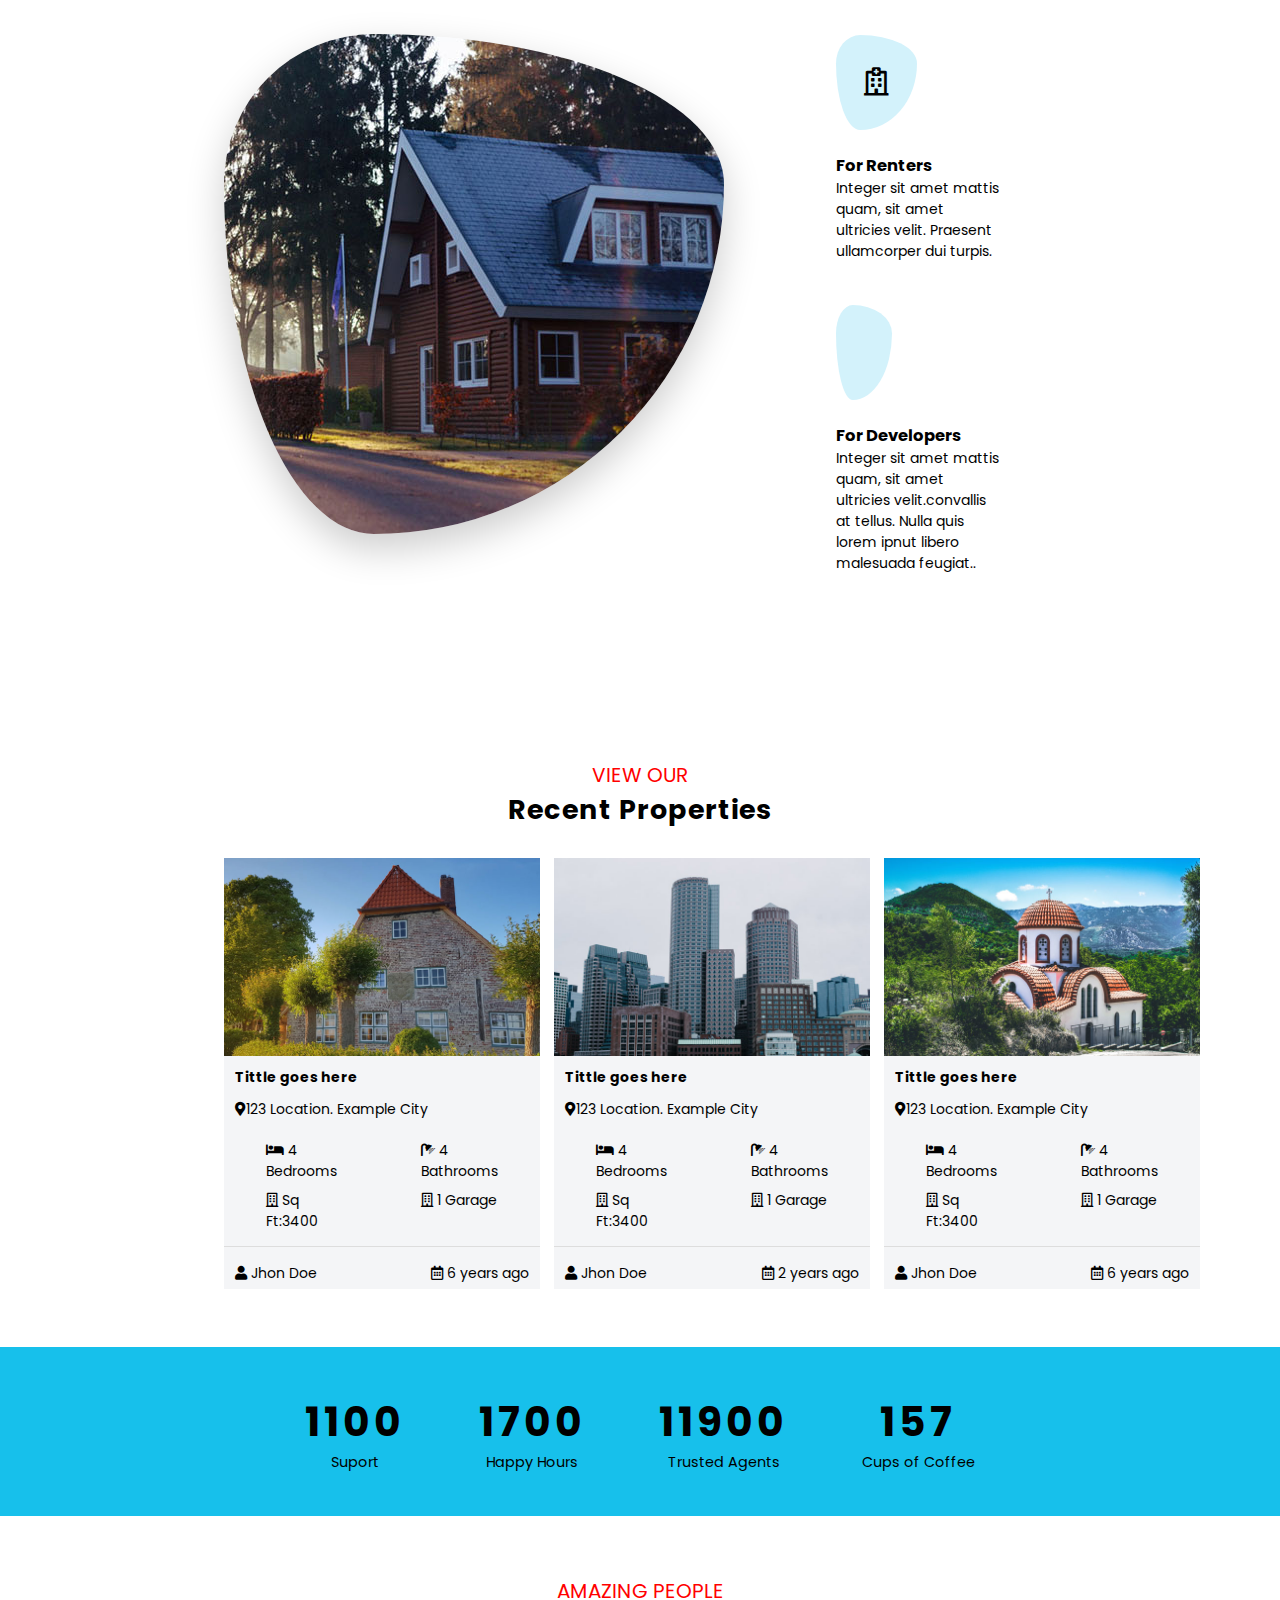
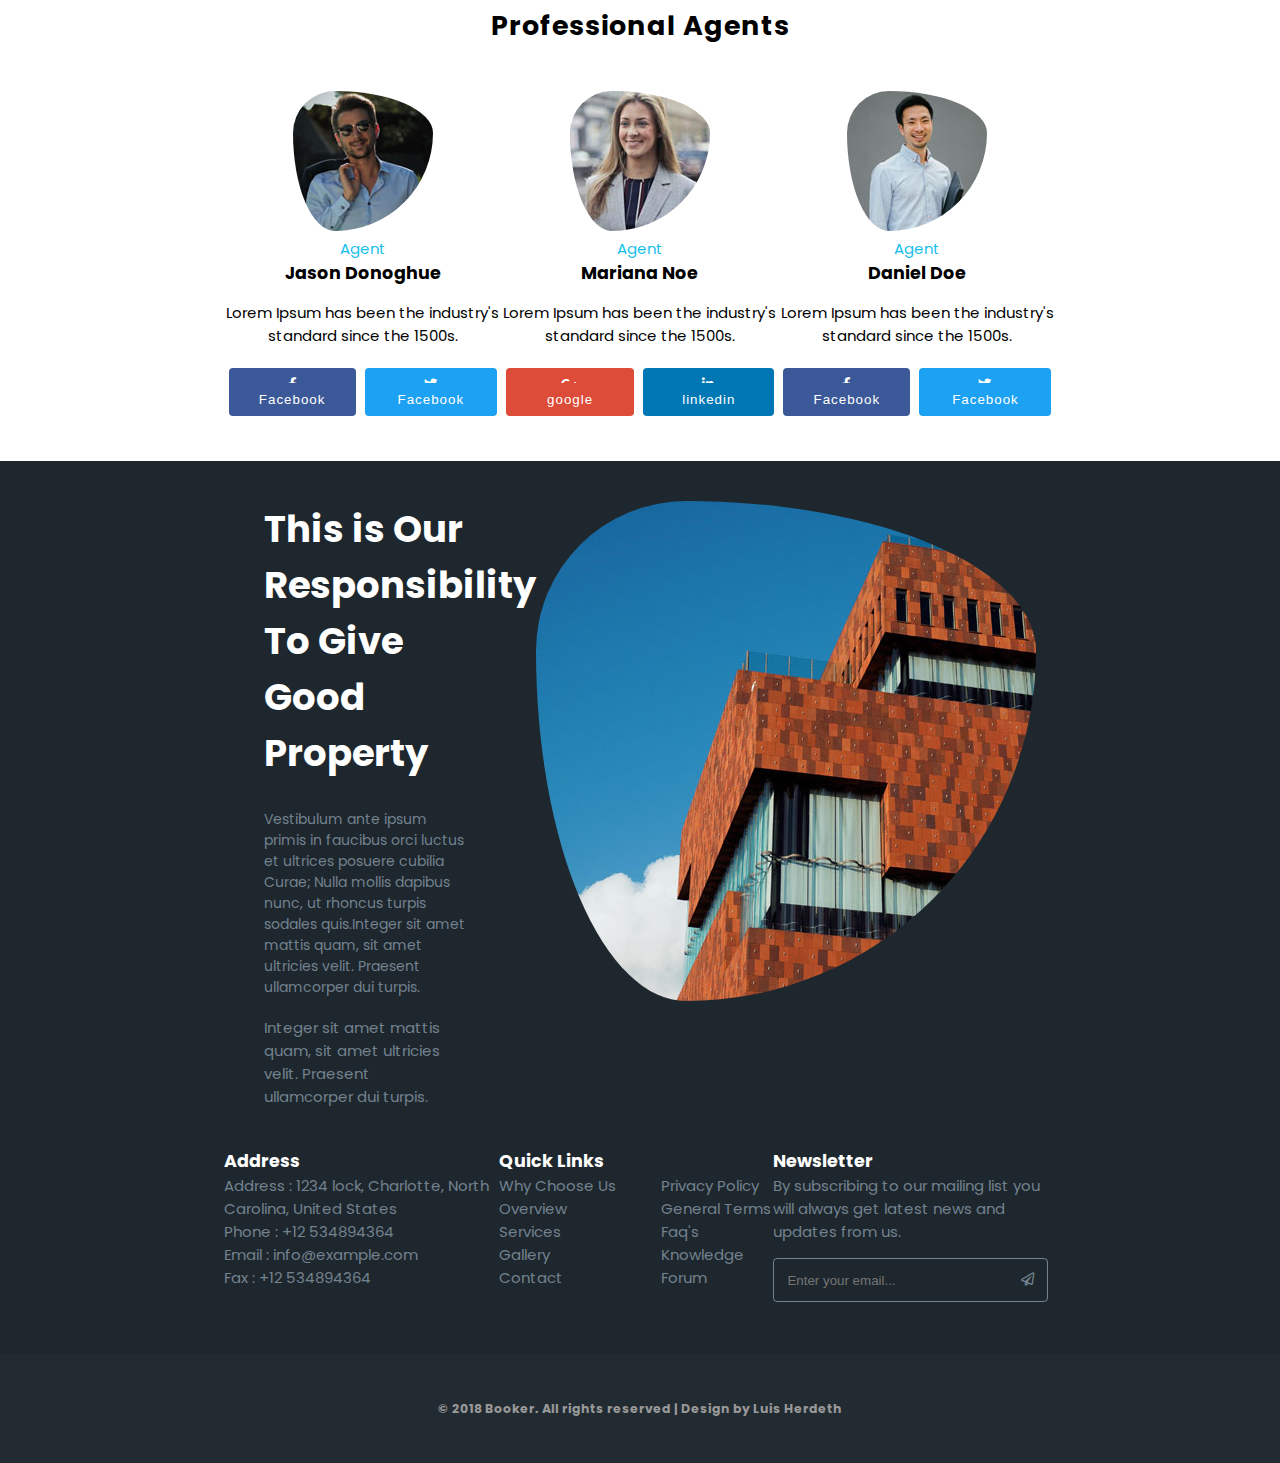
==== commit 12e04938: "Web Responsive Finalizado" ====
--- a/index.html
+++ b/index.html
@@ -5,7 +5,6 @@
 		<meta name="viewport" content="width=device-width, initial-scale=1.0" />
 		<link rel="stylesheet" href="main.css" />
 		<link rel="stylesheet" href="https://pro.fontawesome.com/releases/v5.10.0/css/all.css" />
-		<script src="app.js"></script>
 		<title>Booker</title>
 	</head>
 	<body>
@@ -38,17 +37,17 @@
 				</ul>
 			</div>
 			<nav class="second_nav">
-				<a href="#"><span class="logooo">B</span>ooker</a>
-				<ul class="li_right">
+				<a class="centrado" href="#"><span class="logooo">B</span>ooker</a>
+				<span id="hamburger" class="hamburger"><i class="fad fa-bars"></i></span>
+				<ul id="nav_hamburger" class="li_right">
 					<li class="link1"><a href="#">Home</a></li>
-					<li><a href="#">About</a></li>
-					<li><a href="#">More Info</a></li>
-					<li><a href="#">Contact</a></li>
+					<li><a href="#view">About</a></li>
+					<li><a href="#team">Team</a></li>
+					<li><a href="#contact">Contact</a></li>
 					<li>
 						<button><i class="fas fa-user"></i> Get Started</button>
 					</li>
 				</ul>
-				<span class="btn_menu"><i class="fad fa-bars"></i></span>
 			</nav>
 		</header>
 		<!-- h1 & photo -->
@@ -108,7 +107,7 @@
 		</section>
 		<p class="center_p">VIEW OUR</p>
 		<h2 class="center_h2">Recent Properties</h2>
-		<section class="view">
+		<section id="view" class="view">
 			<article class="view_first">
 				<img src="images/n10.jpg" alt="Casa 1" />
 				<h4 class="p08">Tittle goes here</h4>
@@ -197,7 +196,7 @@
 		<!--
 		  -- ─── AGENTES ─────────────────────────────────────────────────────
 		  -->
-		<section class="agents">
+		<section id="team" class="agents">
 			<article class="agents_first">
 				<img src="images/team.jpg" alt="team" />
 				<span class="agent_cblue">Agent</span>
@@ -241,7 +240,7 @@
 				</ul>
 			</article>
 		</section>
-		<div class="fondo4">
+		<div id="contact" class="fondo4">
 			<section class="our">
 				<article class="our_first">
 					<h2>
@@ -249,10 +248,7 @@
 						<span class="break">Responsibility To Give</span>
 						<span></span>Good Property
 					</h2>
-					<p class="our_first_one">
-						Vestibulum ante ipsum primis in faucibus orci luctus et ultrices posuere cubilia Curae; Nulla mollis dapibus nunc, ut rhoncus turpis sodales quis.Integer sit amet mattis quam, sit amet ultricies velit. Praesent
-						ullamcorper dui turpis.
-					</p>
+					<p class="our_first_one">Vestibulum ante ipsum primis in faucibus orci luctus et ultrices posuere cubilia Curae; Nulla mollis dapibus nunc, ut rhoncus turpis sodales quis.Integer sit amet mattis quam, sit amet ultricies velit. Praesent ullamcorper dui turpis.</p>
 					<p class="our_first_two">Integer sit amet mattis quam, sit amet ultricies velit. Praesent ullamcorper dui turpis.</p>
 				</article>
 				<article class="our_second">
@@ -308,6 +304,7 @@
 				</h5>
 			</footer>
 		</div>
+		<script src="app.js"></script>
 		<script>
 			//Get the button
 			var mybutton = document.getElementById('btop');
@@ -331,12 +328,5 @@
 				document.documentElement.scrollTop = 0;
 			}
 		</script>
-
-		<!-- <script>
-			function topFunction() {
-				document.body.scrollTop = 0;
-				document.documentElement.scrollTop = 0;
-			}
-		</script> -->
 	</body>
 </html>
--- a/main.css
+++ b/main.css
@@ -1,5 +1,6 @@
 @import url('https://fonts.googleapis.com/css2?family=Bree+Serif&family=Ubuntu:wght@300;500;700&display=swap');
 @import url('https://fonts.googleapis.com/css2?family=Poppins:wght@200;300;400;500;600;700;800&display=swap');
+
 #btop {
     display: none;
     position: fixed;
@@ -30,7 +31,6 @@
 
 html {
     font-size: 62.5%;
-    /* font-family: 'Bree Serif',serif; */
     font-family: 'Poppins', sans-serif;
 }
 
@@ -97,20 +97,14 @@
     font-size: 2em;
     margin: auto;
     justify-content: space-between;
+    flex-wrap: wrap;
 }
 
 .li_right {
-	display: flex;
-	align-items:center;
-}
-
-/* .second_nav ul {
-	display: flex;
-	justify-content: space-between;
-	align-items: center;
-	height: 60px;
-} */
-
+    display: flex;
+    align-items: center;
+
+}
 
 .li_right li {
     padding: 0 0 0 0.6em;
@@ -124,7 +118,7 @@
     color: #16bde9;
 }
 
-.btn_menu {
+.hamburger {
     cursor: pointer;
     display: none;
 }
@@ -137,7 +131,6 @@
     background-color: #16bde9;
     -webkit-border-radius: 30% 70% 70% 30% / 30% 30% 70% 70%;
     border-radius: 30% 70% 70% 30% / 30% 30% 70% 70%;
-    /* font-family: 'Bree Serif', serif; */
     box-shadow: 0 15px 38px 0 rgba(0, 0, 0, 0.2);
     -webkit-box-shadow: 0 15px 38px 0 rgba(0, 0, 0, 0.2);
 }
@@ -539,7 +532,6 @@
     color: #fff;
 }
 
-
 .foot_third input {
     background: none;
     border-radius: 0.3em;
@@ -585,13 +577,6 @@
     flex-direction: column;
 }
 
-.btn_menu {
-    display: none;
-}
-
-ul.show {
-    top: 65px;
-}
 
 @media only screen and (max-width: 768px) {
 
@@ -609,8 +594,13 @@
     .container h1 {
         font-size: 2.3em;
     }
-    .second_nav{
-        padding-top:1em;
+
+    .second_nav {
+        padding-top: 1em;
+    }
+
+    .second_nav {
+        width: 100%;
     }
 
     .break {
@@ -707,26 +697,42 @@
         display: block;
     }
 
-    .btn_menu {
-        display: inline-flex;
+    .hamburger {
+        display: block;
+        margin: auto;
     }
 
     .li_right {
-        position: fixed;
-        width: 65vw;
-        /* height: calc(100% - 65px); */
-        background: rgba(16, 16, 16, 0.85);
-        top: -100vh;
-        text-align: center;
-        transition: all 0.4s;
+        display: none;
+        width: 100%;
         flex-direction: column;
+        background-color: rgba(16, 16, 16, 0.85);
     }
 
     .li_right li {
-		line-height: 30px;
-		padding: 0.3em 0
-	}
-	.li_right li a{
-		color:#fff;
-	}
+        padding: 0.6rem 0;
+    }
+
+    .li_right.show {
+        display: flex;
+        margin-top: 1.5rem;
+    }
+
+    .li_right li a {
+        color: #fff;
+    }
+    .li_right .link1 a {
+        color: #16bde9;
+    }
+
+    header {
+        width: 100%;
+        margin: auto;
+    }
+
+    .centrado {
+        margin: auto;
+    }
+
+
 }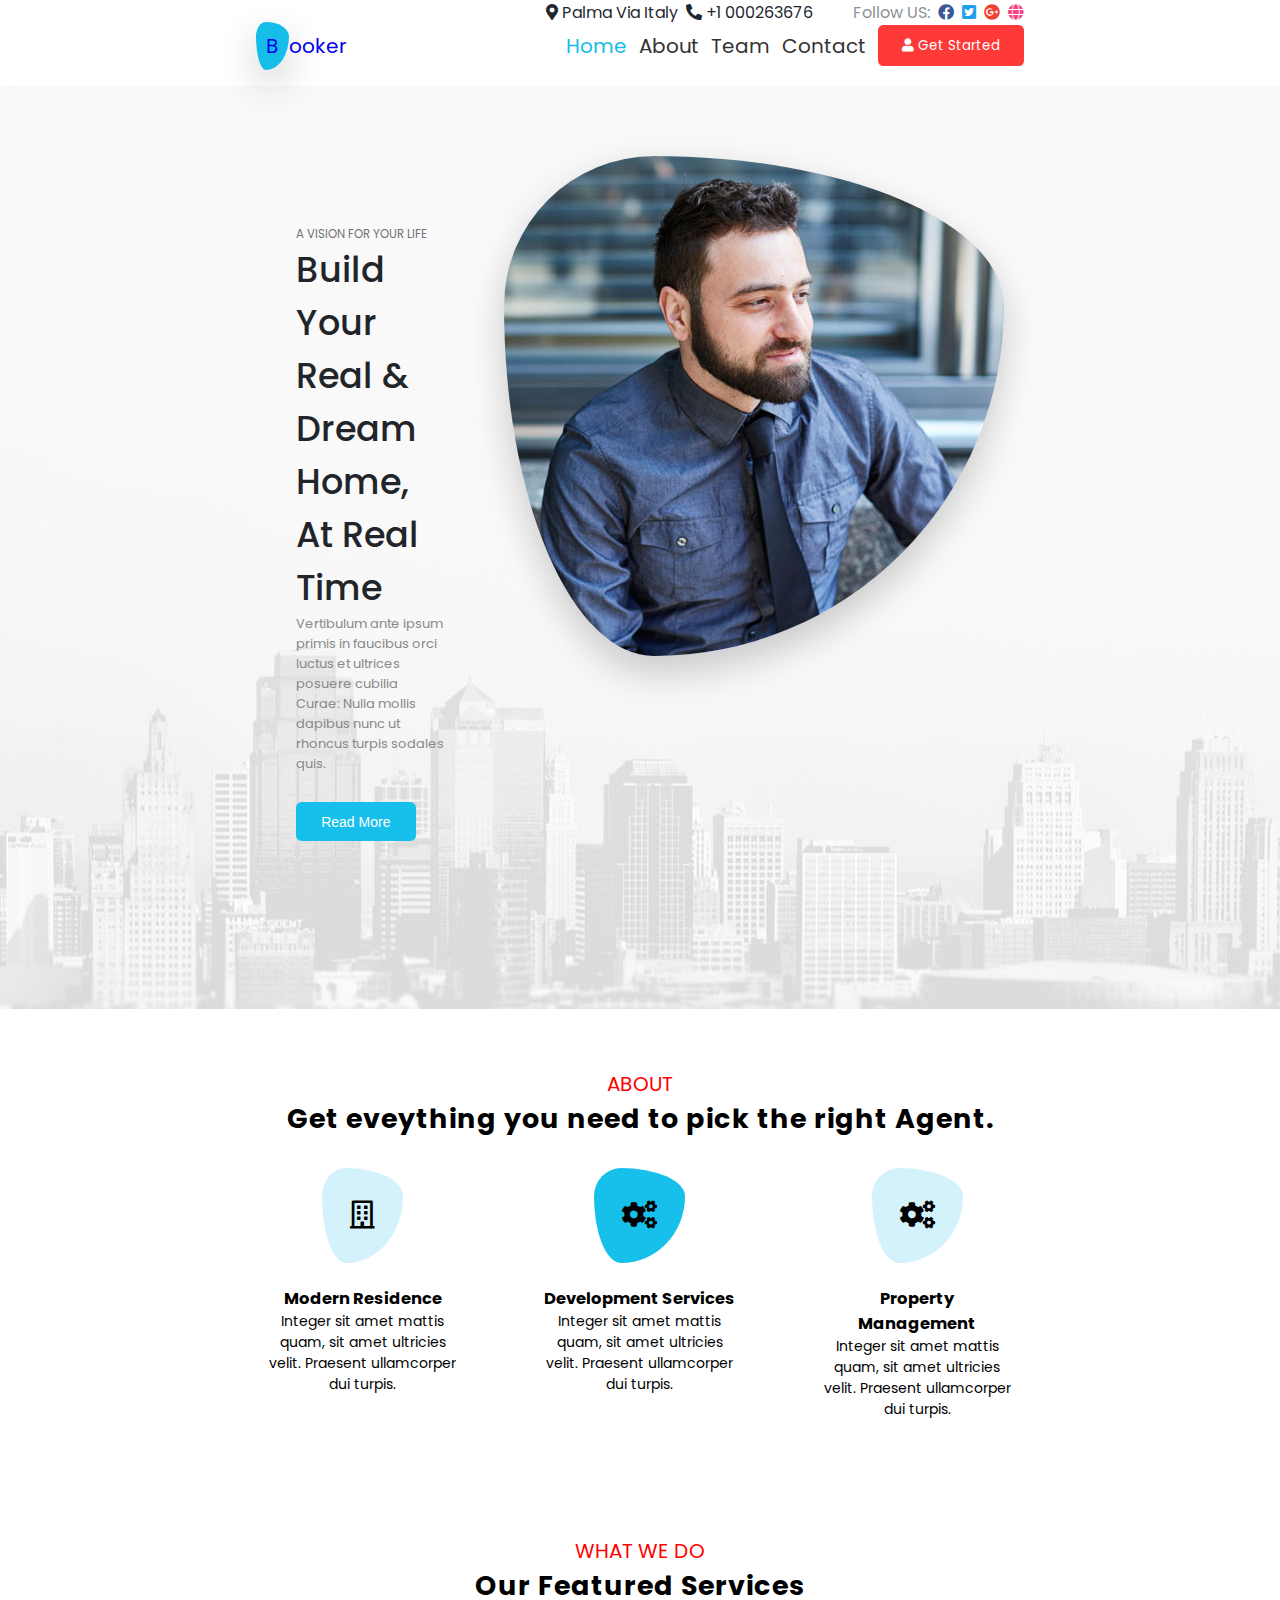
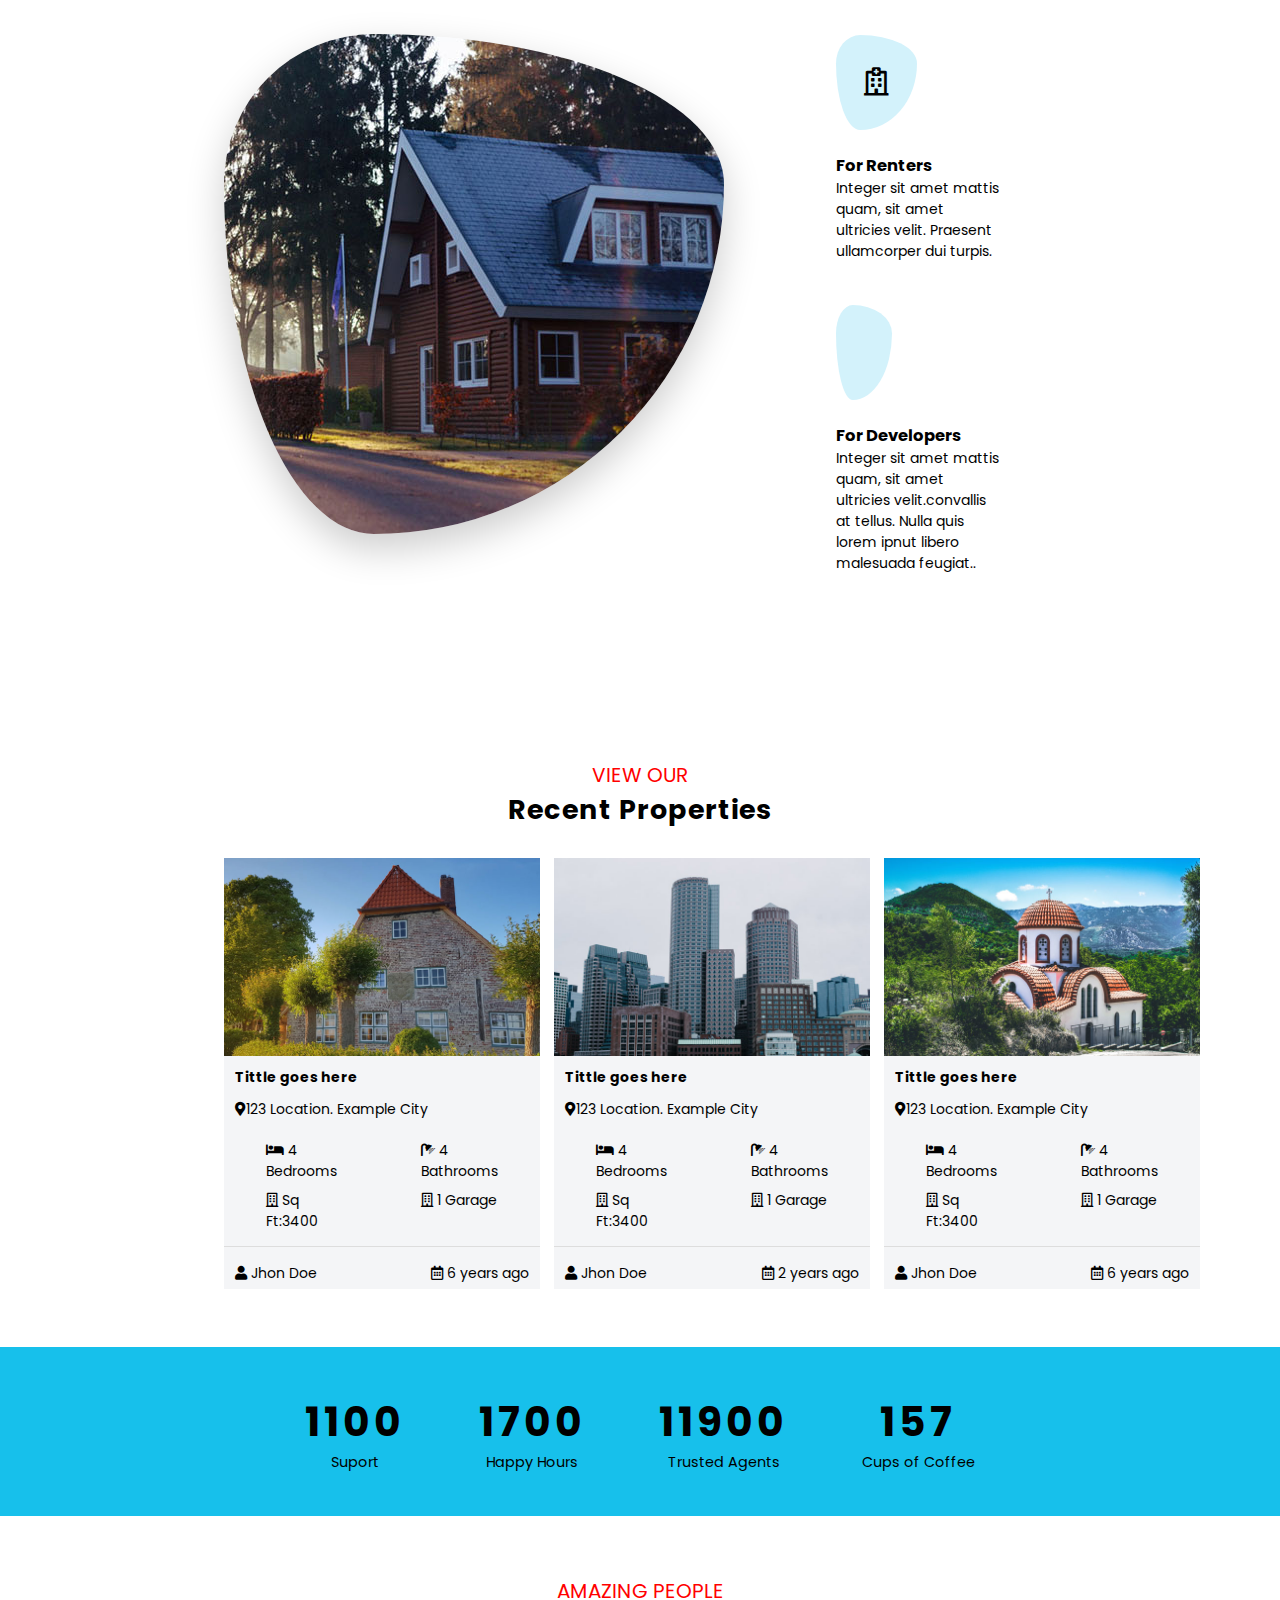
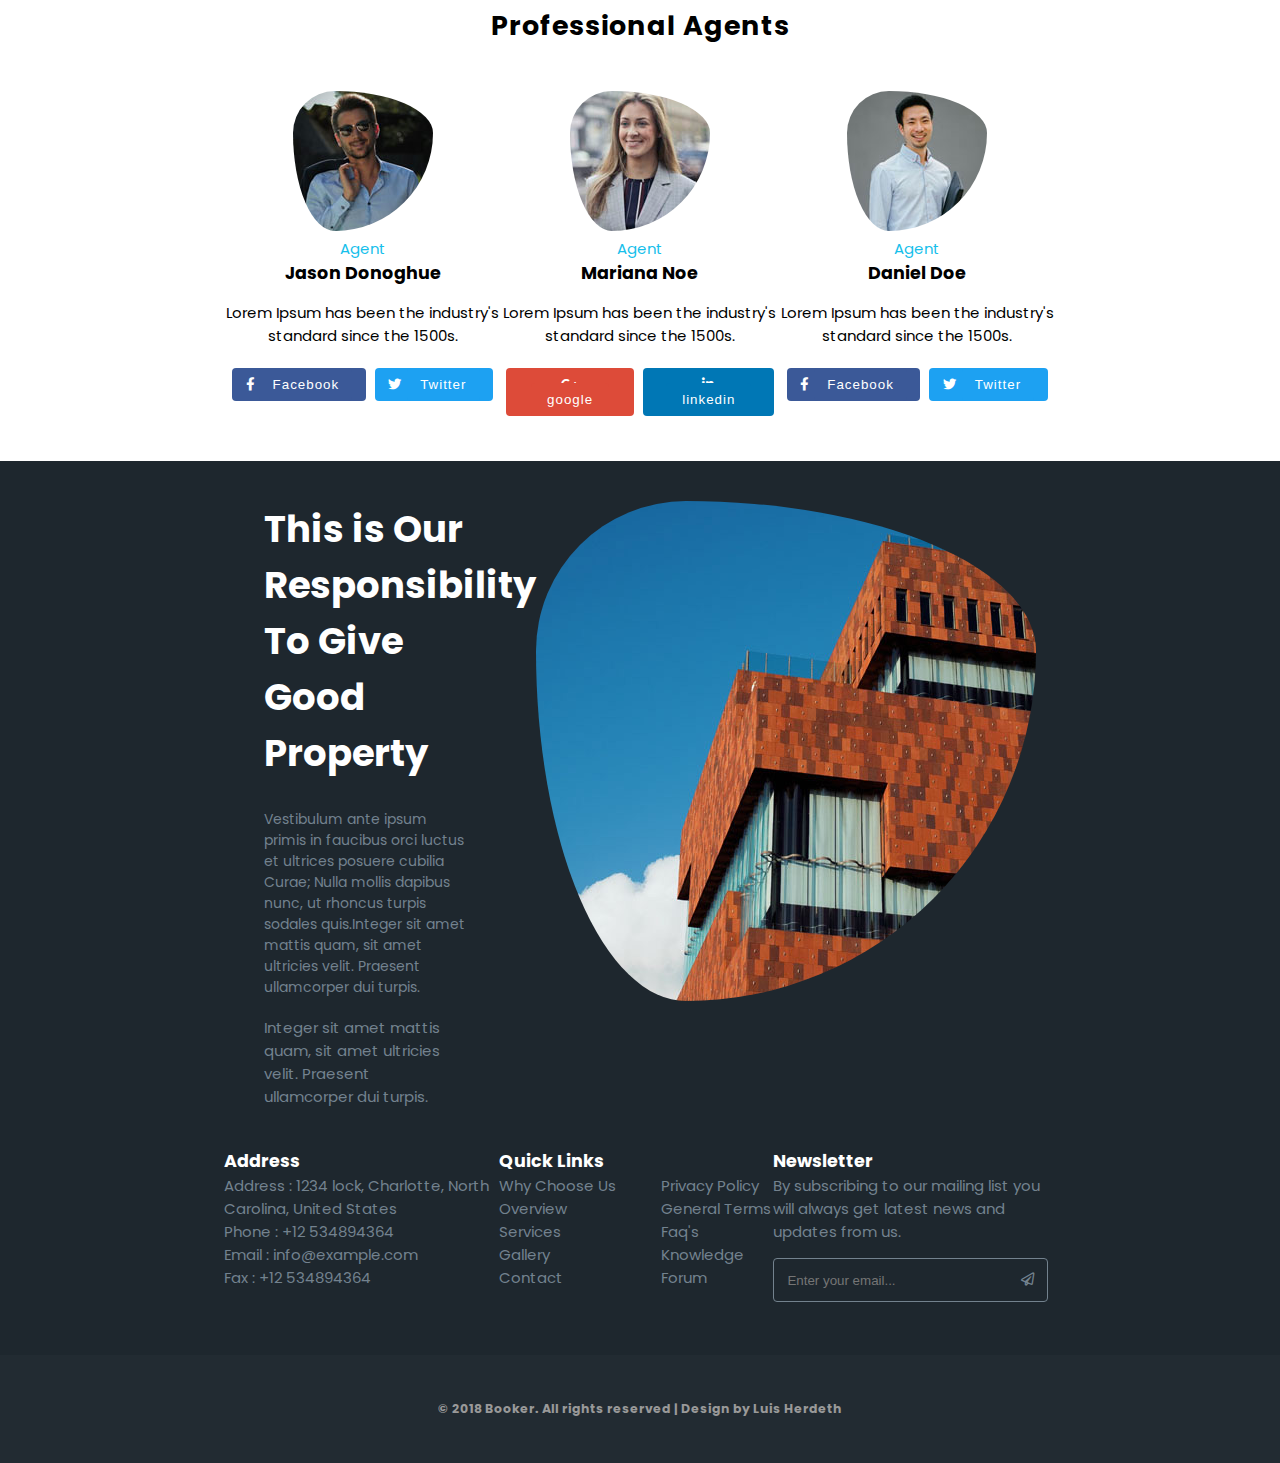
==== commit de560b08: "Web finalizado" ====
--- a/index.html
+++ b/index.html
@@ -207,7 +207,7 @@
 						<button><i class="fab fa-facebook-f"></i> <a href="https://www.facebook.com/wikispain/" target="_blank">Facebook</a></button>
 					</li>
 					<li class="twitter">
-						<button><i class="fab fa-twitter"></i> <a href="https://www.facebook.com/wikispain/" target="_blank">Facebook</a></button>
+						<button><i class="fab fa-twitter"></i> <a href="https://www.facebook.com/wikispain/" target="_blank">Twitter</a></button>
 					</li>
 				</ul>
 			</article>
@@ -235,7 +235,7 @@
 						<button><i class="fab fa-facebook-f"></i> <a href="https://www.facebook.com/wikispain/" target="_blank">Facebook</a></button>
 					</li>
 					<li class="twitter">
-						<button><i class="fab fa-twitter"></i> <a href="https://www.facebook.com/wikispain/" target="_blank">Facebook</a></button>
+						<button><i class="fab fa-twitter"></i> <a href="https://www.facebook.com/wikispain/" target="_blank">Twitter</a></button>
 					</li>
 				</ul>
 			</article>
--- a/main.css
+++ b/main.css
@@ -734,5 +734,17 @@
         margin: auto;
     }
 
+    .facebook button, .facebook a{
+        padding: 0.7em 0.4em;
+    }
+    .twitter button, .twitter a{
+        padding: 0.7em 0.4em;
+    }
+    .googleplus button, .googleplus a{
+        padding: 0.7em 0.5em;
+    }
+    .linkedin button, .linkedin a{
+        padding: 0.7em 0.5em;
+    }
 
 }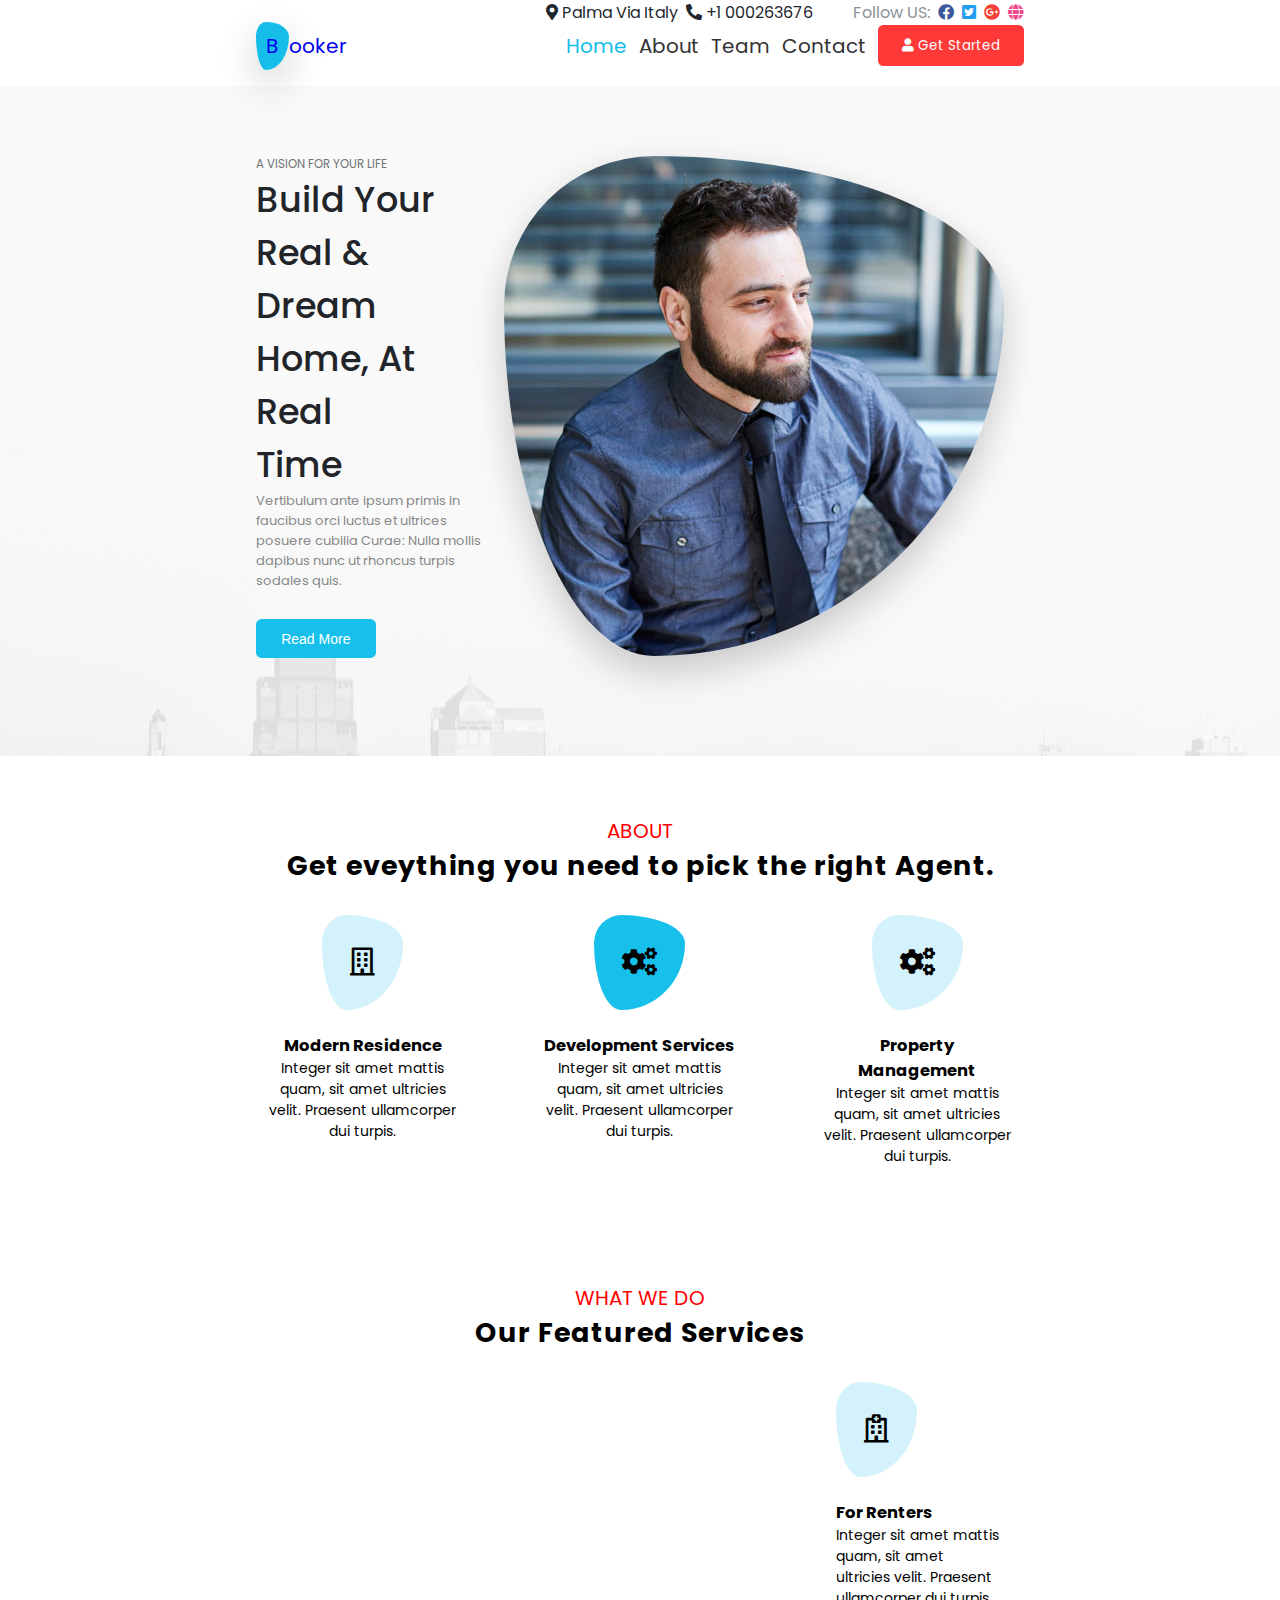
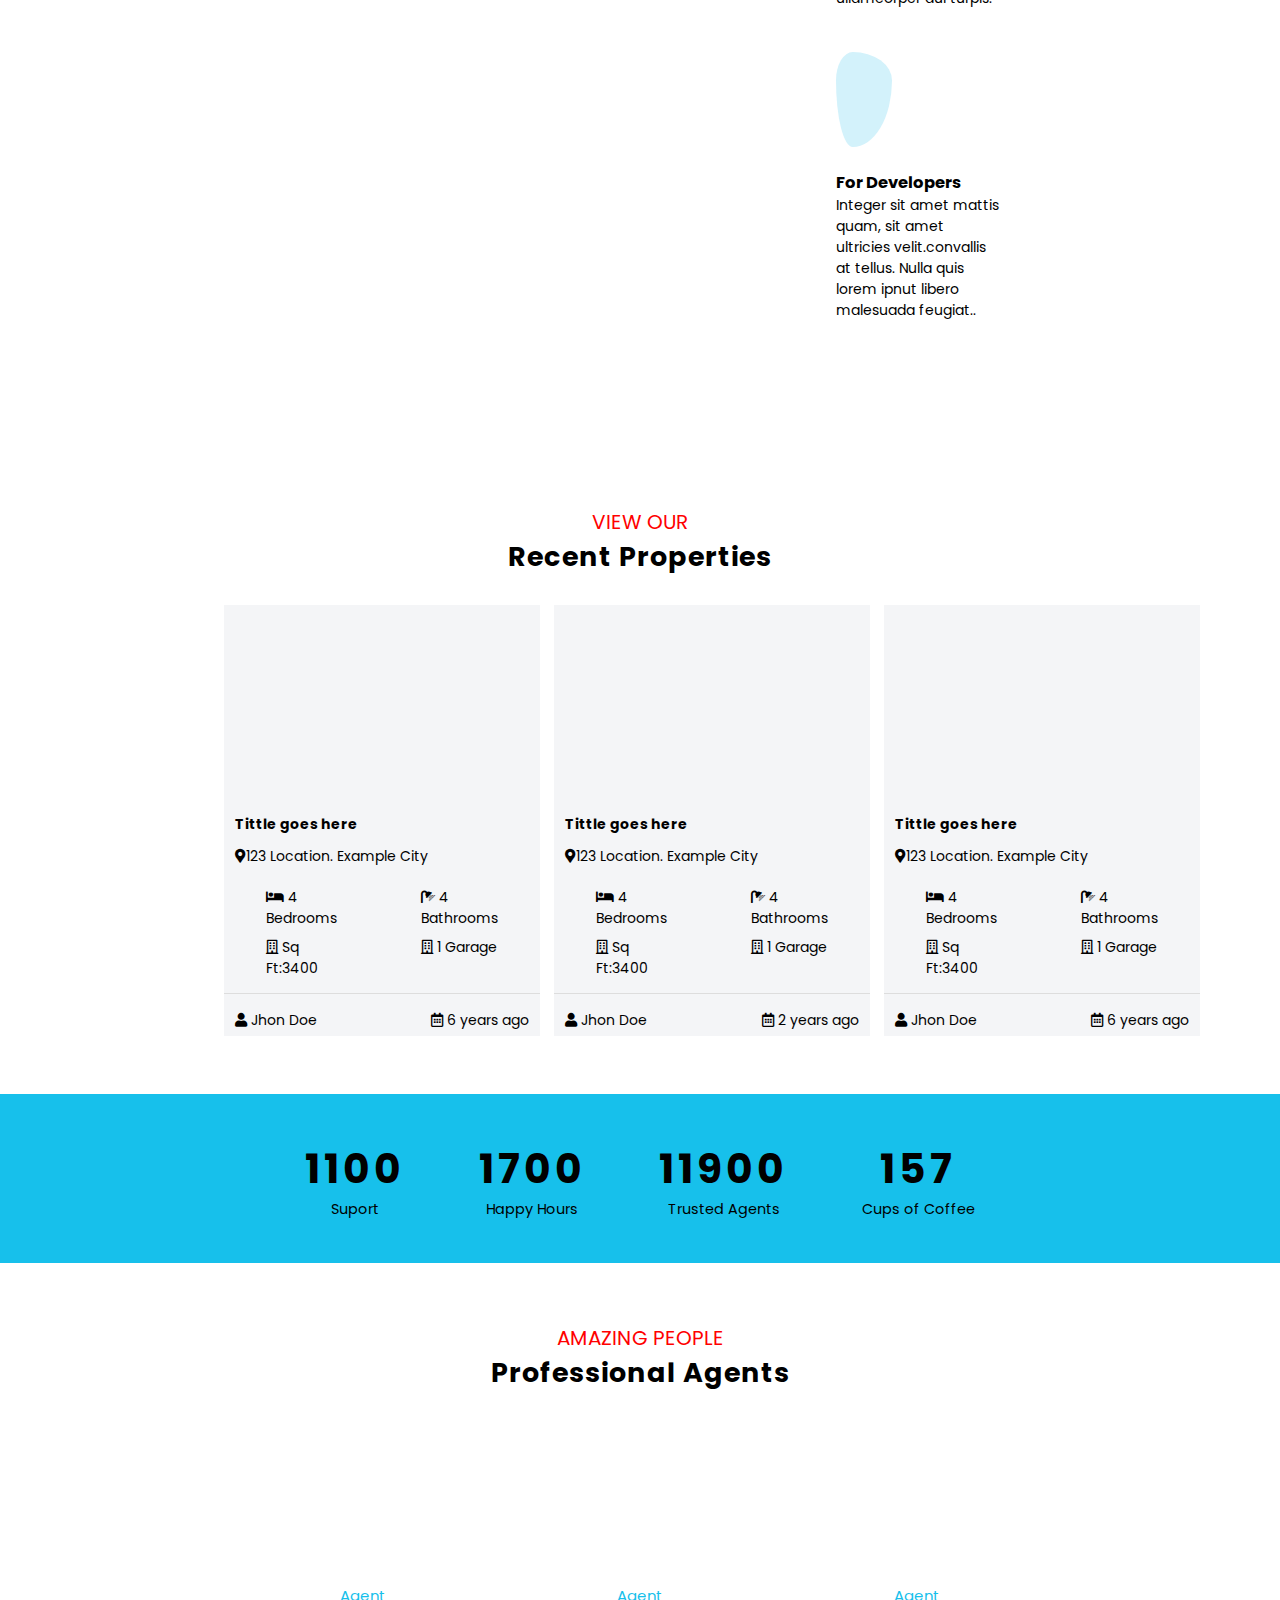
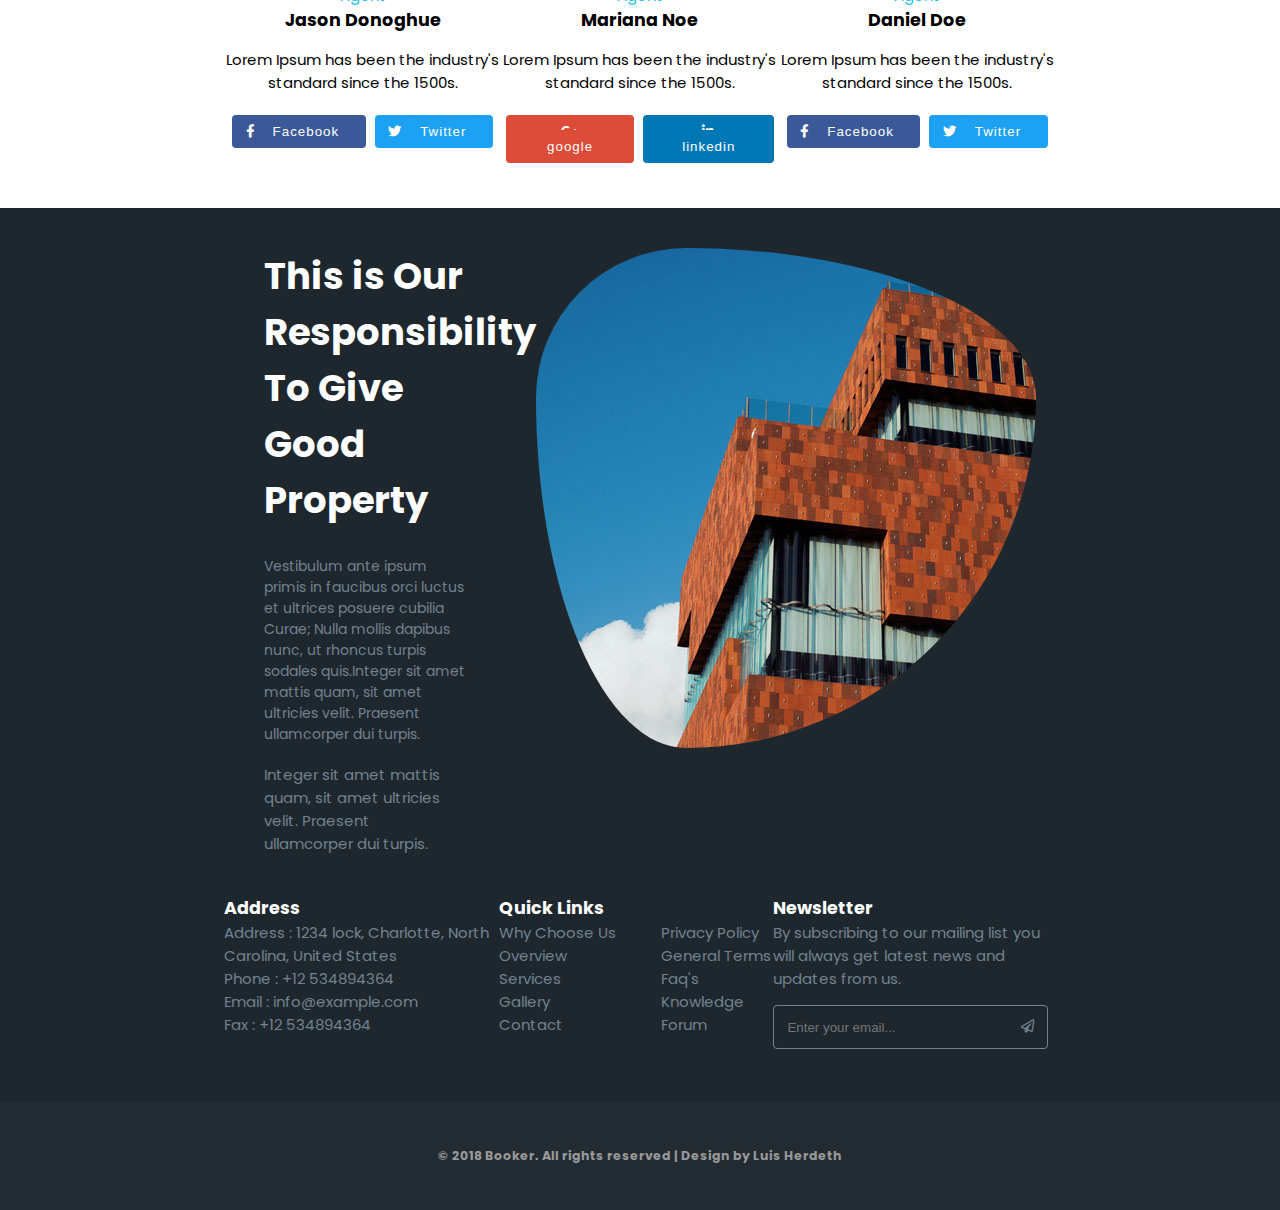
==== commit 3fcb8925: "animation, scroll and mediaQuery" ====
--- a/index.html
+++ b/index.html
@@ -5,6 +5,7 @@
 		<meta name="viewport" content="width=device-width, initial-scale=1.0" />
 		<link rel="stylesheet" href="main.css" />
 		<link rel="stylesheet" href="https://pro.fontawesome.com/releases/v5.10.0/css/all.css" />
+		<link rel="stylesheet" href="https://unpkg.com/aos@next/dist/aos.css" />
 		<title>Booker</title>
 	</head>
 	<body>
@@ -61,7 +62,7 @@
 					<p>Vertibulum ante ipsum primis in faucibus orci luctus et ultrices posuere cubilia Curae: Nulla mollis dapibus nunc ut rhoncus turpis sodales quis.</p>
 					<button>Read More</button>
 				</article>
-				<article class="article_second">
+				<article class="article_second" data-aos="fade-left">
 					<img src="images/img.jpg" alt="" />
 				</article>
 			</section>
@@ -93,8 +94,8 @@
 		<p class="center_p">WHAT WE DO</p>
 		<h2 class="center_h2">Our Featured Services</h2>
 		<section class="wedo">
-			<article class="wedo_first">
-				<img class="fondo2" src="images/img1.jpg" alt="" />
+			<article class="wedo_first" data-aos="fade-right">
+				<img class="fondo2"  src="images/img1.jpg" alt="casa" />
 			</article>
 			<article class="wedo_second">
 				<span class="icono"><i class="far fa-hospital"></i></span>
@@ -108,8 +109,8 @@
 		<p class="center_p">VIEW OUR</p>
 		<h2 class="center_h2">Recent Properties</h2>
 		<section id="view" class="view">
-			<article class="view_first">
-				<img src="images/n10.jpg" alt="Casa 1" />
+			<article class="view_first" data-aos-offset="500">
+				<img src="images/n10.jpg" data-aos="zoom-in-right" alt="Casa 1" />
 				<h4 class="p08">Tittle goes here</h4>
 				<p class="p08"><i class="fas fa-map-marker-alt"></i>123 Location. Example City</p>
 				<div class="view_first_cuadro">
@@ -129,7 +130,7 @@
 				</div>
 			</article>
 			<article class="view_second">
-				<img src="images/n11.jpg" alt="Casa 2" />
+				<img src="images/n11.jpg" data-aos="zoom-in-down" alt="Casa 2" />
 				<h4 class="p08">Tittle goes here</h4>
 				<p class="p08"><i class="fas fa-map-marker-alt"></i>123 Location. Example City</p>
 				<div class="view_first_cuadro">
@@ -149,7 +150,7 @@
 				</div>
 			</article>
 			<article class="view_three">
-				<img src="images/n12.jpg" alt="Casa 3" />
+				<img src="images/n12.jpg" data-aos="zoom-in-left" alt="Casa 3" />
 				<h4 class="p08">Tittle goes here</h4>
 				<p class="p08"><i class="fas fa-map-marker-alt"></i>123 Location. Example City</p>
 				<div class="view_first_cuadro">
@@ -198,7 +199,7 @@
 		  -->
 		<section id="team" class="agents">
 			<article class="agents_first">
-				<img src="images/team.jpg" alt="team" />
+				<img src="images/team.jpg" data-aos="flip-left"  alt="team" />
 				<span class="agent_cblue">Agent</span>
 				<h3>Jason Donoghue</h3>
 				<p>Lorem Ipsum has been the industry's standard since the 1500s.</p>
@@ -212,7 +213,7 @@
 				</ul>
 			</article>
 			<article class="agents_second">
-				<img src="images/team1.jpg" alt="Team 1" />
+				<img src="images/team1.jpg" data-aos="flip-up"  alt="Team 1" />
 				<span class="agent_cblue">Agent</span>
 				<h3>Mariana Noe</h3>
 				<p>Lorem Ipsum has been the industry's standard since the 1500s.</p>
@@ -226,7 +227,7 @@
 				</ul>
 			</article>
 			<article class="agents_third">
-				<img src="images/team2.jpg" alt="Team 2" />
+				<img src="images/team2.jpg" data-aos="flip-right"  alt="Team 2" />
 				<span class="agent_cblue">Agent</span>
 				<h3>Daniel Doe</h3>
 				<p>Lorem Ipsum has been the industry's standard since the 1500s.</p>
@@ -248,7 +249,10 @@
 						<span class="break">Responsibility To Give</span>
 						<span></span>Good Property
 					</h2>
-					<p class="our_first_one">Vestibulum ante ipsum primis in faucibus orci luctus et ultrices posuere cubilia Curae; Nulla mollis dapibus nunc, ut rhoncus turpis sodales quis.Integer sit amet mattis quam, sit amet ultricies velit. Praesent ullamcorper dui turpis.</p>
+					<p class="our_first_one">
+						Vestibulum ante ipsum primis in faucibus orci luctus et ultrices posuere cubilia Curae; Nulla mollis dapibus nunc, ut rhoncus turpis sodales quis.Integer sit amet mattis quam, sit amet ultricies velit. Praesent
+						ullamcorper dui turpis.
+					</p>
 					<p class="our_first_two">Integer sit amet mattis quam, sit amet ultricies velit. Praesent ullamcorper dui turpis.</p>
 				</article>
 				<article class="our_second">
@@ -305,28 +309,12 @@
 			</footer>
 		</div>
 		<script src="app.js"></script>
+		<script src="https://unpkg.com/aos@next/dist/aos.js"></script>
 		<script>
-			//Get the button
-			var mybutton = document.getElementById('btop');
-
-			// When the user scrolls down 20px from the top of the document, show the button
-			window.onscroll = function () {
-				scrollFunction();
-			};
-
-			function scrollFunction() {
-				if (document.body.scrollTop > 20 || document.documentElement.scrollTop > 20) {
-					mybutton.style.display = 'block';
-				} else {
-					mybutton.style.display = 'none';
-				}
-			}
-
-			// When the user clicks on the button, scroll to the top of the document
-			function topFunction() {
-				document.body.scrollTop = 0;
-				document.documentElement.scrollTop = 0;
-			}
+			AOS.init({
+				offset:300,
+				duration:1000
+			});
 		</script>
 	</body>
 </html>
--- a/main.css
+++ b/main.css
@@ -192,6 +192,7 @@
     box-shadow: 0 15px 38px 0 rgba(0, 0, 0, 0.2);
 }
 
+
 .article_first button {
     background-color: #17c0eb;
     margin: 2em 0;
@@ -640,6 +641,7 @@
         display: block;
     }
 
+
     .view_second {
         margin: 1.3em 0;
     }
@@ -721,6 +723,7 @@
     .li_right li a {
         color: #fff;
     }
+
     .li_right .link1 a {
         color: #16bde9;
     }
@@ -734,17 +737,46 @@
         margin: auto;
     }
 
-    .facebook button, .facebook a{
+    .facebook button,
+    .facebook a {
         padding: 0.7em 0.4em;
     }
-    .twitter button, .twitter a{
+
+    .twitter button,
+    .twitter a {
         padding: 0.7em 0.4em;
     }
-    .googleplus button, .googleplus a{
+
+    .googleplus button,
+    .googleplus a {
         padding: 0.7em 0.5em;
     }
-    .linkedin button, .linkedin a{
+
+    .linkedin button,
+    .linkedin a {
         padding: 0.7em 0.5em;
     }
 
+}
+
+@media only screen and (min-width: 1200px) {
+    .article_first {
+        padding: 0;
+    }
+
+    
+    
+}
+
+@media only screen and (min-width: 1281px) {
+    .article_first {
+        padding: 7em 4em;
+    }
+    .wedo_second {
+        margin-left: 17em;
+    }
+
+    .agents{
+        justify-content: space-between;
+    }
 }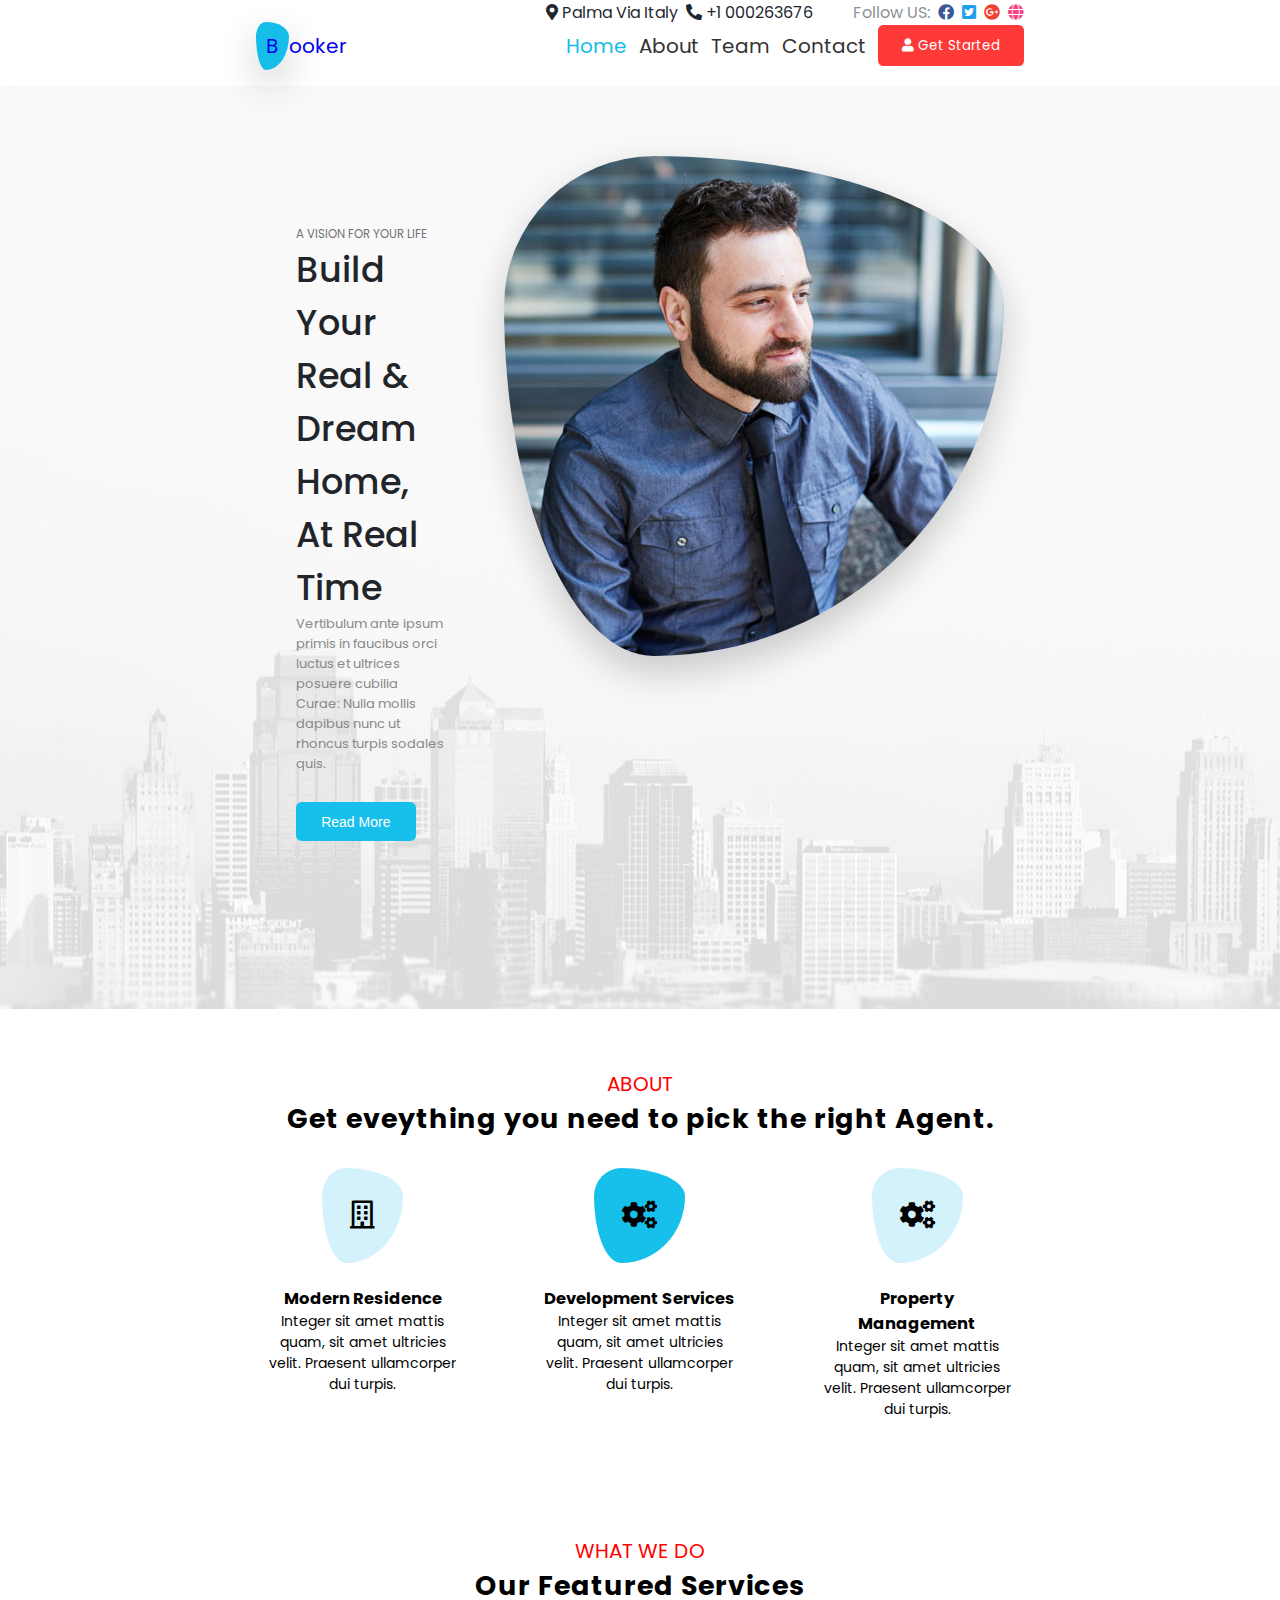
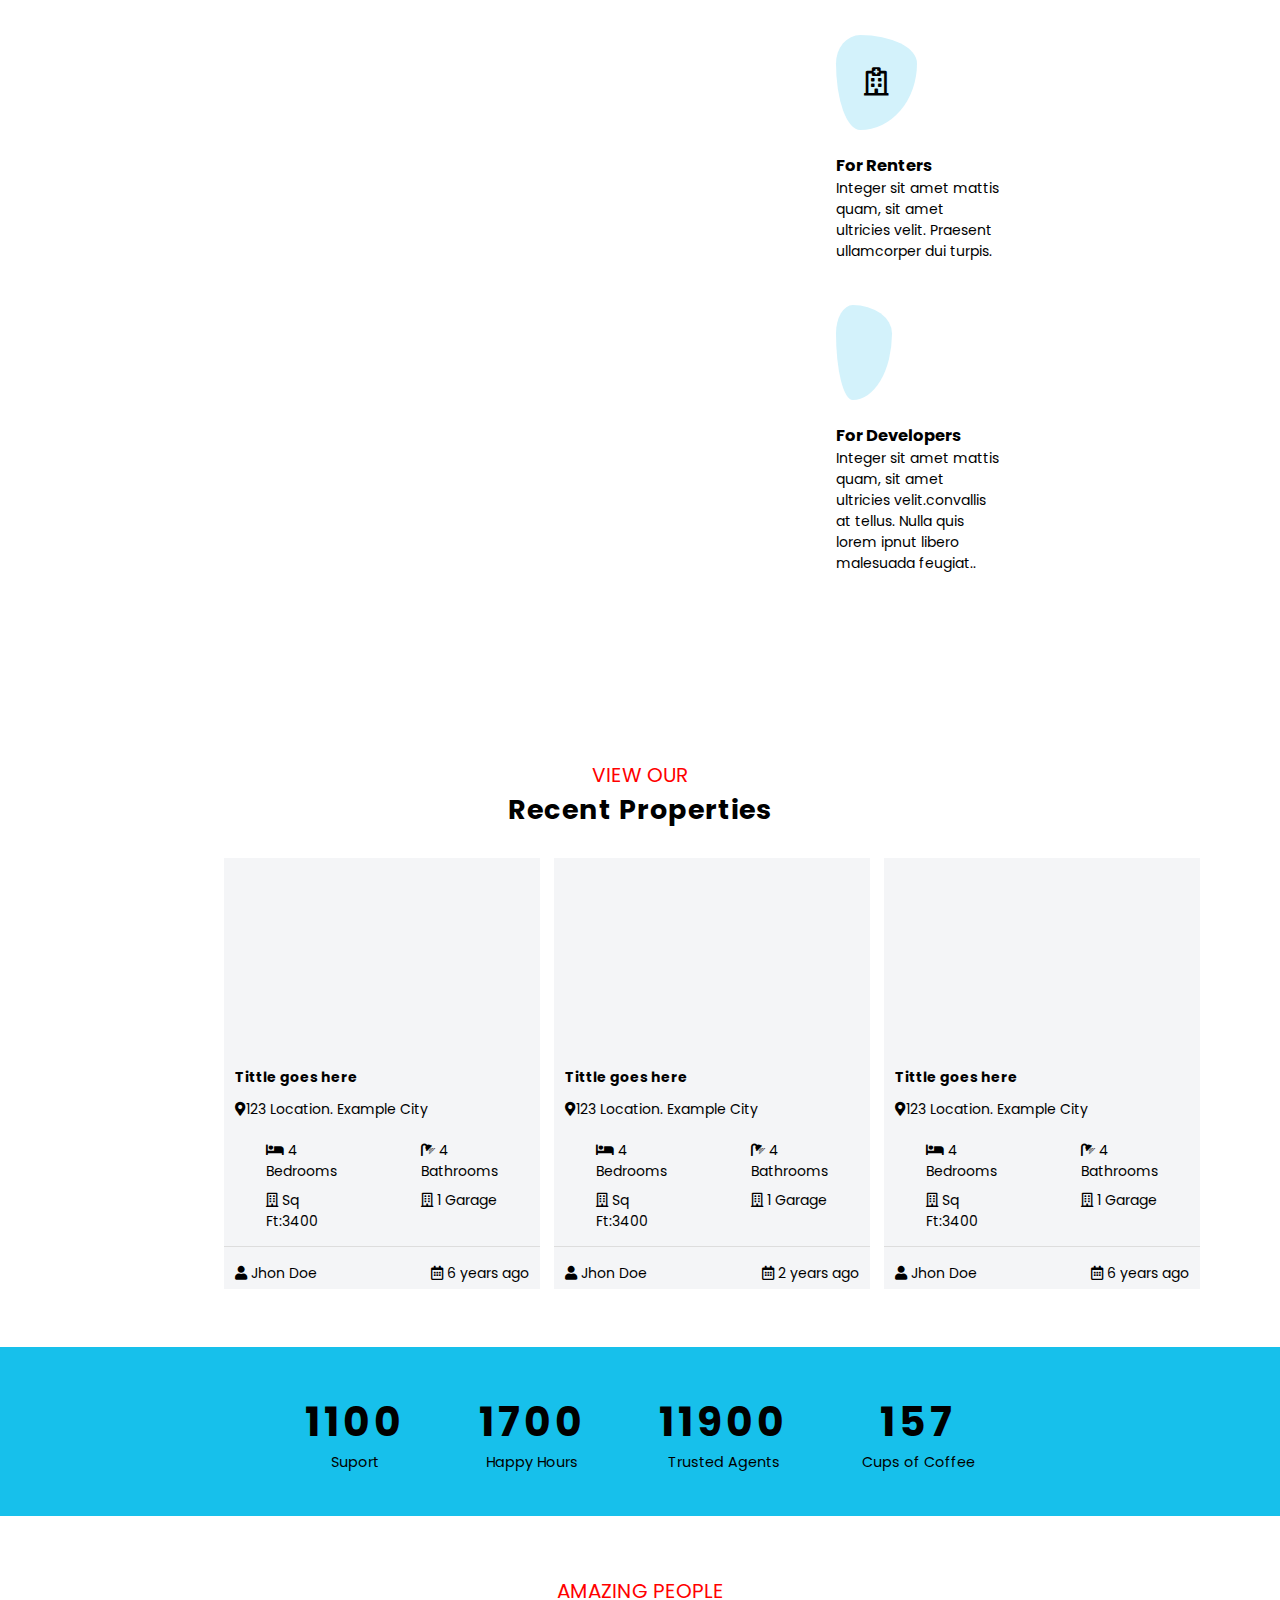
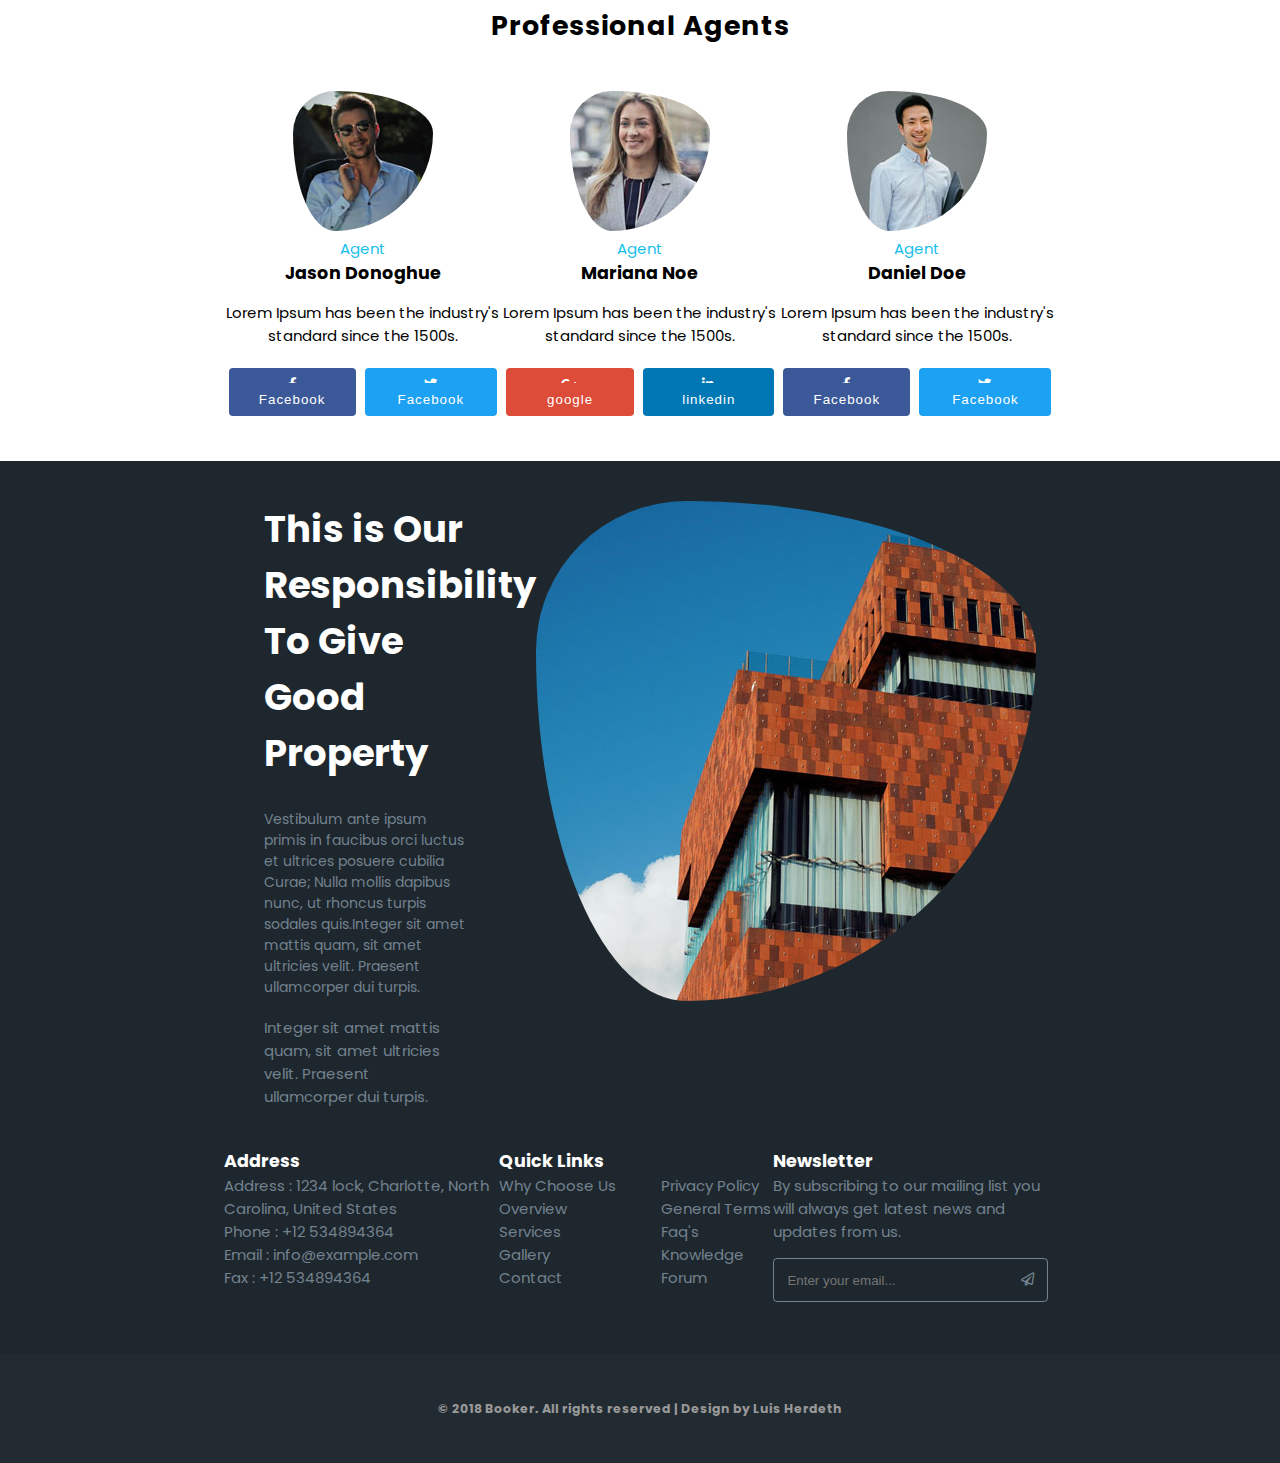
==== commit 4b82cb09: "test animation" ====
--- a/index.html
+++ b/index.html
@@ -5,7 +5,6 @@
 		<meta name="viewport" content="width=device-width, initial-scale=1.0" />
 		<link rel="stylesheet" href="main.css" />
 		<link rel="stylesheet" href="https://pro.fontawesome.com/releases/v5.10.0/css/all.css" />
-		<link rel="stylesheet" href="https://unpkg.com/aos@next/dist/aos.css" />
 		<title>Booker</title>
 	</head>
 	<body>
@@ -62,7 +61,7 @@
 					<p>Vertibulum ante ipsum primis in faucibus orci luctus et ultrices posuere cubilia Curae: Nulla mollis dapibus nunc ut rhoncus turpis sodales quis.</p>
 					<button>Read More</button>
 				</article>
-				<article class="article_second" data-aos="fade-left">
+				<article class="article_second">
 					<img src="images/img.jpg" alt="" />
 				</article>
 			</section>
@@ -94,8 +93,8 @@
 		<p class="center_p">WHAT WE DO</p>
 		<h2 class="center_h2">Our Featured Services</h2>
 		<section class="wedo">
-			<article class="wedo_first" data-aos="fade-right">
-				<img class="fondo2"  src="images/img1.jpg" alt="casa" />
+			<article class="wedo_first">
+				<img class="fondo2" src="images/img1.jpg" alt="" />
 			</article>
 			<article class="wedo_second">
 				<span class="icono"><i class="far fa-hospital"></i></span>
@@ -109,8 +108,8 @@
 		<p class="center_p">VIEW OUR</p>
 		<h2 class="center_h2">Recent Properties</h2>
 		<section id="view" class="view">
-			<article class="view_first" data-aos-offset="500">
-				<img src="images/n10.jpg" data-aos="zoom-in-right" alt="Casa 1" />
+			<article class="view_first">
+				<img src="images/n10.jpg" class="fondo2" alt="Casa 1" />
 				<h4 class="p08">Tittle goes here</h4>
 				<p class="p08"><i class="fas fa-map-marker-alt"></i>123 Location. Example City</p>
 				<div class="view_first_cuadro">
@@ -130,7 +129,7 @@
 				</div>
 			</article>
 			<article class="view_second">
-				<img src="images/n11.jpg" data-aos="zoom-in-down" alt="Casa 2" />
+				<img src="images/n11.jpg" class="centerr" alt="Casa 2" />
 				<h4 class="p08">Tittle goes here</h4>
 				<p class="p08"><i class="fas fa-map-marker-alt"></i>123 Location. Example City</p>
 				<div class="view_first_cuadro">
@@ -150,7 +149,7 @@
 				</div>
 			</article>
 			<article class="view_three">
-				<img src="images/n12.jpg" data-aos="zoom-in-left" alt="Casa 3" />
+				<img src="images/n12.jpg" class="ani-right" alt="Casa 3" />
 				<h4 class="p08">Tittle goes here</h4>
 				<p class="p08"><i class="fas fa-map-marker-alt"></i>123 Location. Example City</p>
 				<div class="view_first_cuadro">
@@ -199,7 +198,7 @@
 		  -->
 		<section id="team" class="agents">
 			<article class="agents_first">
-				<img src="images/team.jpg" data-aos="flip-left"  alt="team" />
+				<img src="images/team.jpg" alt="team" />
 				<span class="agent_cblue">Agent</span>
 				<h3>Jason Donoghue</h3>
 				<p>Lorem Ipsum has been the industry's standard since the 1500s.</p>
@@ -208,12 +207,12 @@
 						<button><i class="fab fa-facebook-f"></i> <a href="https://www.facebook.com/wikispain/" target="_blank">Facebook</a></button>
 					</li>
 					<li class="twitter">
-						<button><i class="fab fa-twitter"></i> <a href="https://www.facebook.com/wikispain/" target="_blank">Twitter</a></button>
+						<button><i class="fab fa-twitter"></i> <a href="https://www.facebook.com/wikispain/" target="_blank">Facebook</a></button>
 					</li>
 				</ul>
 			</article>
 			<article class="agents_second">
-				<img src="images/team1.jpg" data-aos="flip-up"  alt="Team 1" />
+				<img src="images/team1.jpg" alt="Team 1" />
 				<span class="agent_cblue">Agent</span>
 				<h3>Mariana Noe</h3>
 				<p>Lorem Ipsum has been the industry's standard since the 1500s.</p>
@@ -227,7 +226,7 @@
 				</ul>
 			</article>
 			<article class="agents_third">
-				<img src="images/team2.jpg" data-aos="flip-right"  alt="Team 2" />
+				<img src="images/team2.jpg" alt="Team 2" />
 				<span class="agent_cblue">Agent</span>
 				<h3>Daniel Doe</h3>
 				<p>Lorem Ipsum has been the industry's standard since the 1500s.</p>
@@ -236,7 +235,7 @@
 						<button><i class="fab fa-facebook-f"></i> <a href="https://www.facebook.com/wikispain/" target="_blank">Facebook</a></button>
 					</li>
 					<li class="twitter">
-						<button><i class="fab fa-twitter"></i> <a href="https://www.facebook.com/wikispain/" target="_blank">Twitter</a></button>
+						<button><i class="fab fa-twitter"></i> <a href="https://www.facebook.com/wikispain/" target="_blank">Facebook</a></button>
 					</li>
 				</ul>
 			</article>
@@ -309,12 +308,53 @@
 			</footer>
 		</div>
 		<script src="app.js"></script>
-		<script src="https://unpkg.com/aos@next/dist/aos.js"></script>
 		<script>
-			AOS.init({
-				offset:300,
-				duration:1000
-			});
+			//direction constants
+			let rightToLeft = 1;
+			let leftToRight = 2;
+			let center = 3;
+
+			// DOM
+			function moveElement(name, direction) {
+				// takes every element that contains the class `name`
+				let animacion = document.querySelectorAll(name);
+
+				const showScroll = () => {
+					let scrollTop = document.documentElement.scrollTop;
+
+					for (let i = 0; i < animacion.length; i++) {
+						const imgAltura = animacion[i].offsetTop;
+						if (imgAltura - 600 < scrollTop) {
+							let movementName = direction;
+							switch (direction) {
+								case leftToRight:
+									movementName = 'mover';
+									break;
+								case rightToLeft:
+									movementName = 'mover_right';
+									break;
+
+								default:
+									movementName = 'center';
+							}
+							// let movementName = direction == leftToRight ? 'mover' : 'mover_right'
+							animacion[i].style.animation = movementName + ' 1s ease';
+							animacion[i].style.opacity = 1;
+						}
+					}
+				};
+
+				return showScroll;
+			}
+
+			let elements = [
+				['.fondo2', leftToRight],
+				['.ani-right', rightToLeft],
+				['.centerr', center],
+			];
+
+			// calls moveElement per image that should be moved
+			elements.forEach((element) => window.addEventListener('scroll', moveElement(element[0], element[1])));
 		</script>
 	</body>
 </html>
--- a/main.css
+++ b/main.css
@@ -192,7 +192,6 @@
     box-shadow: 0 15px 38px 0 rgba(0, 0, 0, 0.2);
 }
 
-
 .article_first button {
     background-color: #17c0eb;
     margin: 2em 0;
@@ -641,7 +640,6 @@
         display: block;
     }
 
-
     .view_second {
         margin: 1.3em 0;
     }
@@ -723,7 +721,6 @@
     .li_right li a {
         color: #fff;
     }
-
     .li_right .link1 a {
         color: #16bde9;
     }
@@ -737,46 +734,36 @@
         margin: auto;
     }
 
-    .facebook button,
-    .facebook a {
-        padding: 0.7em 0.4em;
-    }
-
-    .twitter button,
-    .twitter a {
-        padding: 0.7em 0.4em;
-    }
-
-    .googleplus button,
-    .googleplus a {
-        padding: 0.7em 0.5em;
-    }
-
-    .linkedin button,
-    .linkedin a {
-        padding: 0.7em 0.5em;
-    }
-
-}
-
-@media only screen and (min-width: 1200px) {
-    .article_first {
-        padding: 0;
-    }
-
-    
-    
-}
-
-@media only screen and (min-width: 1281px) {
-    .article_first {
-        padding: 7em 4em;
-    }
-    .wedo_second {
-        margin-left: 17em;
-    }
-
-    .agents{
-        justify-content: space-between;
+
+}
+
+/*
+ * ─── ANIMACIONES ────────────────────────────────────────────────────────────────
+ */
+
+.fondo2 {
+    opacity: 0;
+    /* transform: translateX(100vh); */
+}
+.ani-right{
+    opacity: 0;
+}
+.centerr{
+    opacity: 0;
+}
+
+@keyframes mover {
+    0% {
+        transform: translateX(-100%);
+    }
+}
+@keyframes mover_right {
+    0% {
+        transform: translateX(100%);
+    }
+}
+@keyframes center {
+    0% {
+        transform: translateY(100%);
     }
 }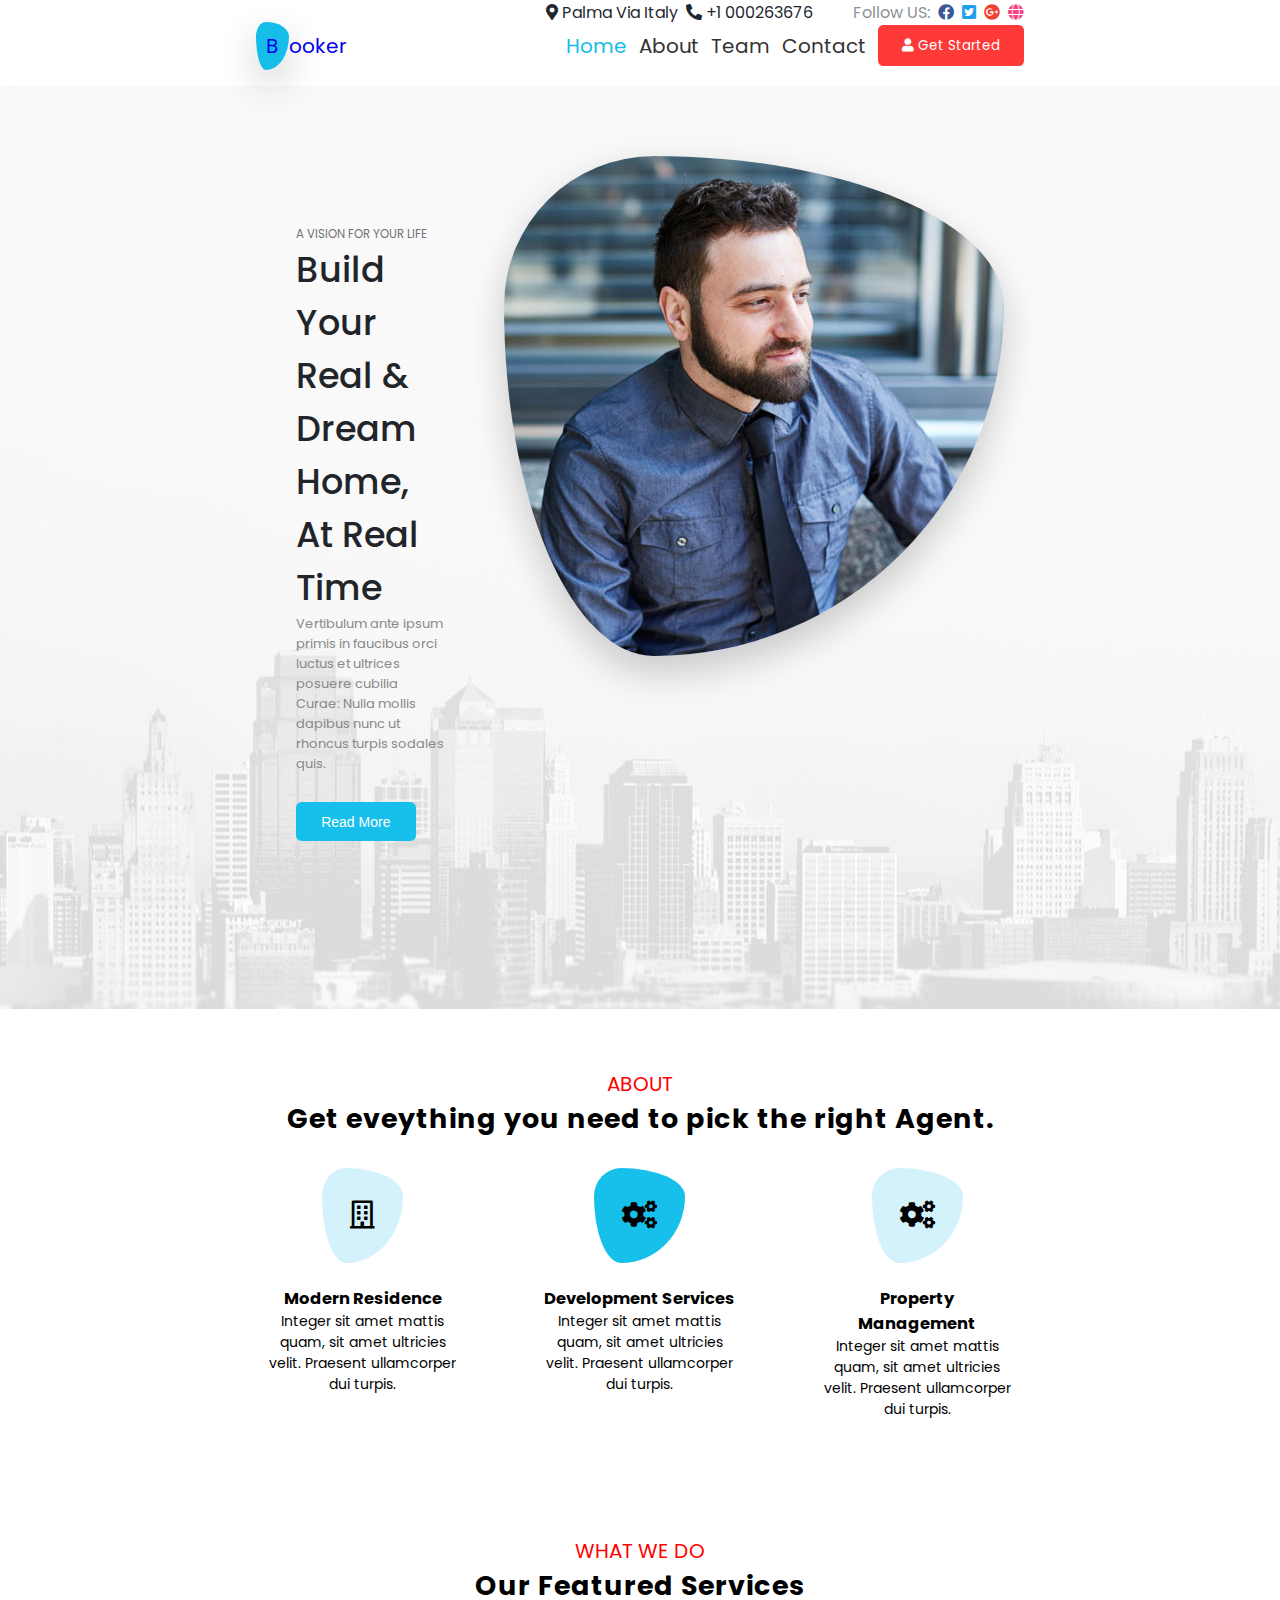
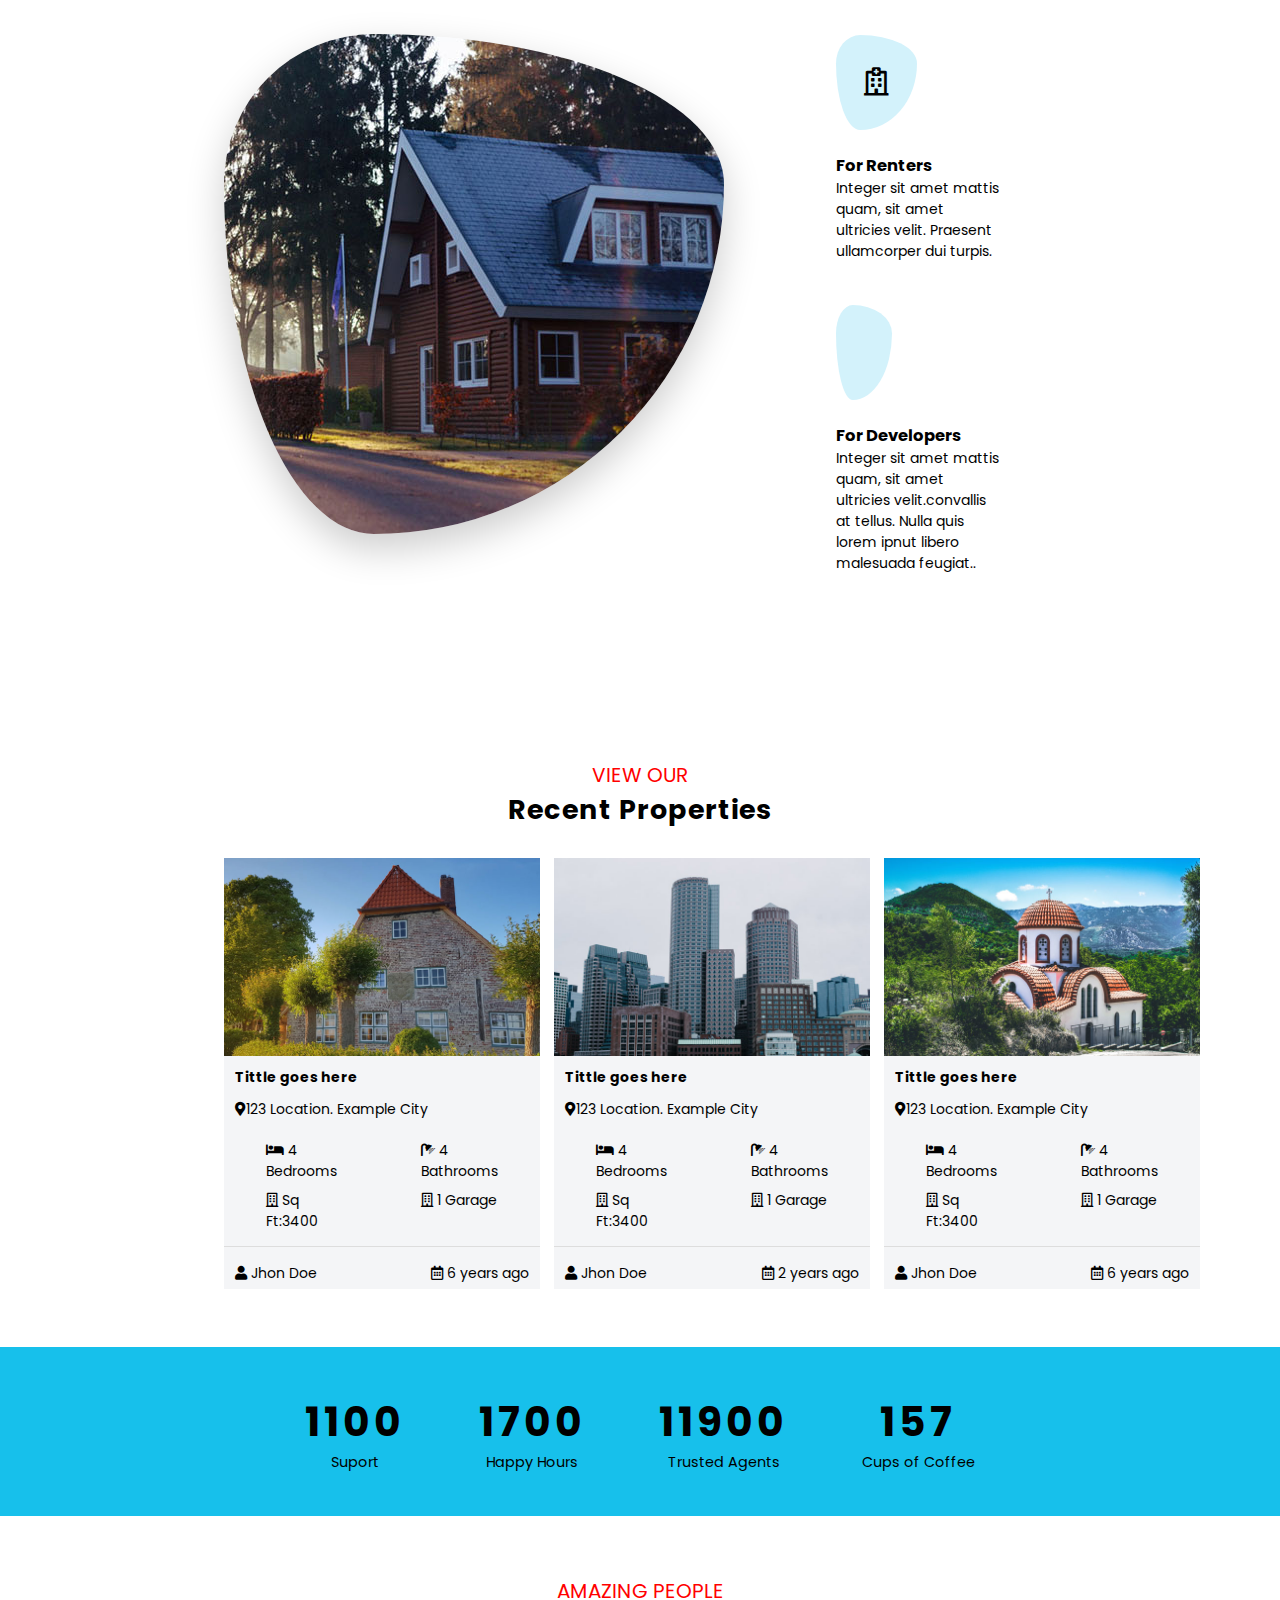
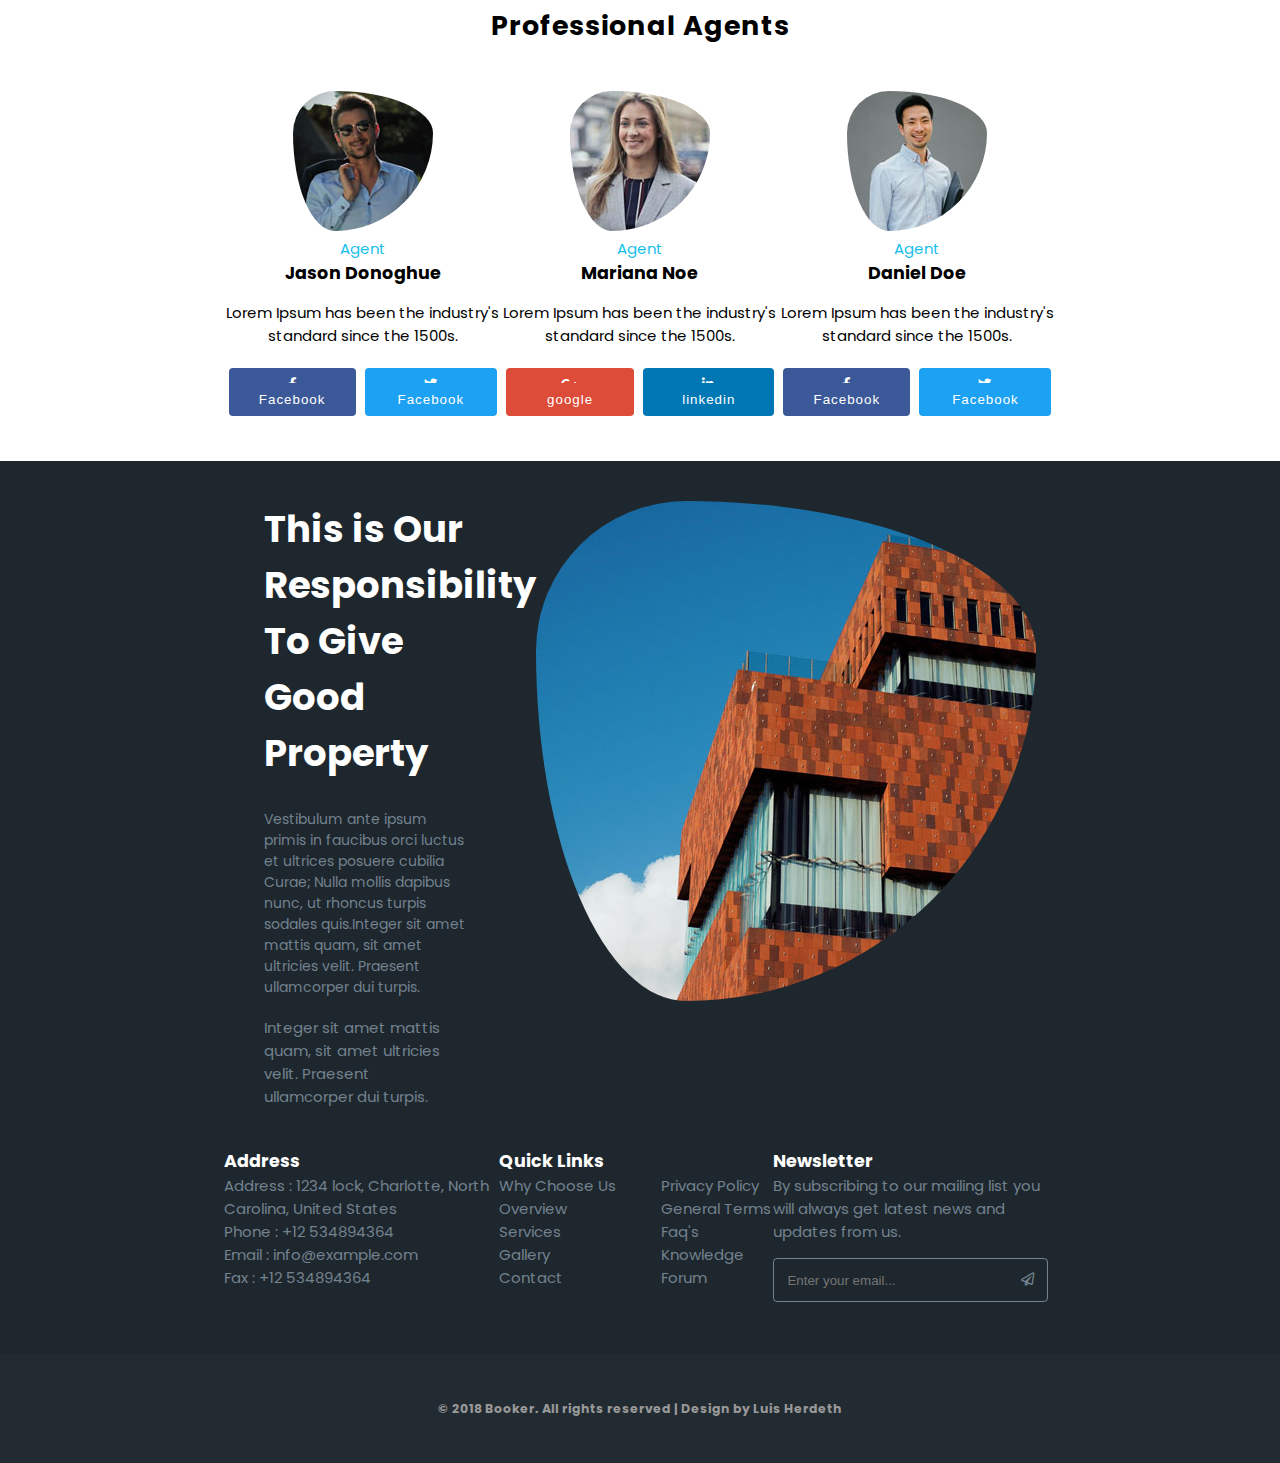
==== commit 4fcc55ad: "Web Responsive" ====
--- a/index.html
+++ b/index.html
@@ -70,7 +70,6 @@
 		<!--
 		  -- ─── ABOUT ───────────────────────────────────────────────────────
 		  -->
-
 		<p class="center_p">about</p>
 		<h2 class="center_h2">Get eveything you need to pick the right Agent.</h2>
 		<section class="about">
@@ -94,7 +93,7 @@
 		<h2 class="center_h2">Our Featured Services</h2>
 		<section class="wedo">
 			<article class="wedo_first">
-				<img class="fondo2" src="images/img1.jpg" alt="" />
+				<img id="mainImage" class="left-to-right-main right-to-left-main" src="images/img1.jpg" alt="Img1" />
 			</article>
 			<article class="wedo_second">
 				<span class="icono"><i class="far fa-hospital"></i></span>
@@ -109,7 +108,7 @@
 		<h2 class="center_h2">Recent Properties</h2>
 		<section id="view" class="view">
 			<article class="view_first">
-				<img src="images/n10.jpg" class="fondo2" alt="Casa 1" />
+				<img src="images/n10.jpg" id="leftImage" class="left-to-right right-to-left" alt="Casa 1" />
 				<h4 class="p08">Tittle goes here</h4>
 				<p class="p08"><i class="fas fa-map-marker-alt"></i>123 Location. Example City</p>
 				<div class="view_first_cuadro">
@@ -129,7 +128,7 @@
 				</div>
 			</article>
 			<article class="view_second">
-				<img src="images/n11.jpg" class="centerr" alt="Casa 2" />
+				<img src="images/n11.jpg" id="centerImage" class="down-to-up up-to-down" alt="Casa 2" />
 				<h4 class="p08">Tittle goes here</h4>
 				<p class="p08"><i class="fas fa-map-marker-alt"></i>123 Location. Example City</p>
 				<div class="view_first_cuadro">
@@ -149,7 +148,7 @@
 				</div>
 			</article>
 			<article class="view_three">
-				<img src="images/n12.jpg" class="ani-right" alt="Casa 3" />
+				<img src="images/n12.jpg" id="rightImage" class="rigth-to-down left-to-right" alt="Casa 3" />
 				<h4 class="p08">Tittle goes here</h4>
 				<p class="p08"><i class="fas fa-map-marker-alt"></i>123 Location. Example City</p>
 				<div class="view_first_cuadro">
@@ -255,7 +254,7 @@
 					<p class="our_first_two">Integer sit amet mattis quam, sit amet ultricies velit. Praesent ullamcorper dui turpis.</p>
 				</article>
 				<article class="our_second">
-					<img src="images/img3.jpg" alt="Imagen 3" />
+					<img src="images/img3.jpg" id="rightImage2" class="rigth-to-down left-to-right" alt="Imagen 3" />
 				</article>
 			</section>
 			<section class="foot">
@@ -303,58 +302,9 @@
 			<footer>
 				<h5>
 					© 2018 Booker. All rights reserved | Design by <span class="breakfooter"><a href="https://github.com/wikiesp">Luis Herdeth</a></span>
-					<!-- <button class="#btop" onclick="topFunction()"><i class="far fa-arrow-square-up"></i></button> -->
 				</h5>
 			</footer>
 		</div>
 		<script src="app.js"></script>
-		<script>
-			//direction constants
-			let rightToLeft = 1;
-			let leftToRight = 2;
-			let center = 3;
-
-			// DOM
-			function moveElement(name, direction) {
-				// takes every element that contains the class `name`
-				let animacion = document.querySelectorAll(name);
-
-				const showScroll = () => {
-					let scrollTop = document.documentElement.scrollTop;
-
-					for (let i = 0; i < animacion.length; i++) {
-						const imgAltura = animacion[i].offsetTop;
-						if (imgAltura - 600 < scrollTop) {
-							let movementName = direction;
-							switch (direction) {
-								case leftToRight:
-									movementName = 'mover';
-									break;
-								case rightToLeft:
-									movementName = 'mover_right';
-									break;
-
-								default:
-									movementName = 'center';
-							}
-							// let movementName = direction == leftToRight ? 'mover' : 'mover_right'
-							animacion[i].style.animation = movementName + ' 1s ease';
-							animacion[i].style.opacity = 1;
-						}
-					}
-				};
-
-				return showScroll;
-			}
-
-			let elements = [
-				['.fondo2', leftToRight],
-				['.ani-right', rightToLeft],
-				['.centerr', center],
-			];
-
-			// calls moveElement per image that should be moved
-			elements.forEach((element) => window.addEventListener('scroll', moveElement(element[0], element[1])));
-		</script>
 	</body>
 </html>
--- a/main.css
+++ b/main.css
@@ -2,258 +2,255 @@
 @import url('https://fonts.googleapis.com/css2?family=Poppins:wght@200;300;400;500;600;700;800&display=swap');
 
 #btop {
-    display: none;
-    position: fixed;
-    bottom: 20px;
-    right: 15px;
-    /* z-index: 99; */
-    font-size: 18px;
-    border: none;
-    outline: none;
-    background-color: #626c73de;
-    color: white;
-    cursor: pointer;
-    padding: 0.5em 0.8em;
-    border-radius: 1em;
+	display: none;
+	position: fixed;
+	bottom: 20px;
+	right: 15px;
+	/* z-index: 99; */
+	font-size: 18px;
+	border: none;
+	outline: none;
+	background-color: #626c73de;
+	color: white;
+	cursor: pointer;
+	padding: 0.5em 0.8em;
+	border-radius: 1em;
 }
 
 #btop:hover {
-    background-color: #555;
-}
-
+	background-color: #555;
+}
 
 * {
-    margin: 0;
-    padding: 0;
-    box-sizing: border-box;
-    text-decoration: none;
+	margin: 0;
+	padding: 0;
+	box-sizing: border-box;
+	text-decoration: none;
 }
 
 html {
-    font-size: 62.5%;
-    font-family: 'Poppins', sans-serif;
+	font-size: 62.5%;
+	font-family: 'Poppins', sans-serif;
 }
 
 header {
-    padding: 0 0 2em 0;
-    background-color: #fff;
-    -webkit-box-shadow: 0 0.15rem 0.1rem 0 rgba(0, 0, 0, 0.05);
-    box-shadow: 0 0.15rem 0.1rem 0 rgba(0, 0, 0, 0.05);
+	padding: 0 0 2em 0;
+	background-color: #fff;
+	-webkit-box-shadow: 0 0.15rem 0.1rem 0 rgba(0, 0, 0, 0.05);
+	box-shadow: 0 0.15rem 0.1rem 0 rgba(0, 0, 0, 0.05);
 }
 
 .firstnav {
-    font-size: 1.6em;
-    width: 60%;
-    margin: auto;
-    display: flex;
-    justify-content: flex-end;
+	font-size: 1.6em;
+	width: 60%;
+	margin: auto;
+	display: flex;
+	justify-content: flex-end;
 }
 
 .firstnav nav,
 .firstnav ul {
-    display: flex;
+	display: flex;
 }
 
 ul li {
-    list-style: none;
+	list-style: none;
 }
 
 .firstnav ul {
-    margin-left: 2em;
+	margin-left: 2em;
 }
 
 .firstnav ul li {
-    margin-left: 0.5em;
+	margin-left: 0.5em;
 }
 
 .firstnav a {
-    color: #1e272e;
+	color: #1e272e;
 }
 
 .follow-color a {
-    color: #8c9398;
+	color: #8c9398;
 }
 
 .face {
-    color: #3b589a;
+	color: #3b589a;
 }
 
 .twitter {
-    color: #219eee;
+	color: #219eee;
 }
 
 .gogle {
-    color: #f24235;
+	color: #f24235;
 }
 
 .mundo {
-    color: #f14889;
+	color: #f14889;
 }
 
 .second_nav {
-    display: flex;
-    align-items: center;
-    width: 60%;
-    font-size: 2em;
-    margin: auto;
-    justify-content: space-between;
-    flex-wrap: wrap;
+	display: flex;
+	align-items: center;
+	width: 60%;
+	font-size: 2em;
+	margin: auto;
+	justify-content: space-between;
+	flex-wrap: wrap;
 }
 
 .li_right {
-    display: flex;
-    align-items: center;
-
+	display: flex;
+	align-items: center;
 }
 
 .li_right li {
-    padding: 0 0 0 0.6em;
+	padding: 0 0 0 0.6em;
 }
 
 .li_right a {
-    color: #333;
+	color: #333;
 }
 
 .link1 a {
-    color: #16bde9;
+	color: #16bde9;
 }
 
 .hamburger {
-    cursor: pointer;
-    display: none;
-}
-
+	cursor: pointer;
+	display: none;
+}
 
 .logooo {
-    width: 40px;
-    height: 40px;
-    padding: 10px;
-    background-color: #16bde9;
-    -webkit-border-radius: 30% 70% 70% 30% / 30% 30% 70% 70%;
-    border-radius: 30% 70% 70% 30% / 30% 30% 70% 70%;
-    box-shadow: 0 15px 38px 0 rgba(0, 0, 0, 0.2);
-    -webkit-box-shadow: 0 15px 38px 0 rgba(0, 0, 0, 0.2);
+	width: 40px;
+	height: 40px;
+	padding: 10px;
+	background-color: #16bde9;
+	-webkit-border-radius: 30% 70% 70% 30% / 30% 30% 70% 70%;
+	border-radius: 30% 70% 70% 30% / 30% 30% 70% 70%;
+	box-shadow: 0 15px 38px 0 rgba(0, 0, 0, 0.2);
+	-webkit-box-shadow: 0 15px 38px 0 rgba(0, 0, 0, 0.2);
 }
 
 .second_nav button {
-    background-color: #ff3838;
-    padding: 0.8em 1.8em;
-    border-radius: 0.4em;
-    color: #fff;
-    font-family: 'Poppins', sans-serif;
-    border: none;
+	background-color: #ff3838;
+	padding: 0.8em 1.8em;
+	border-radius: 0.4em;
+	color: #fff;
+	font-family: 'Poppins', sans-serif;
+	border: none;
 }
 
 /* h1 - photo */
 .container {
-    width: 60%;
-    margin: auto;
-    display: flex;
-    justify-content: space-evenly;
-    padding: 7em 0;
+	width: 60%;
+	margin: auto;
+	display: flex;
+	justify-content: space-evenly;
+	padding: 7em 0;
 }
 
 .container h1 {
-    text-transform: capitalize;
-    color: #212529;
-    font-size: 3.5rem;
-    font-weight: 500;
+	text-transform: capitalize;
+	color: #212529;
+	font-size: 3.5rem;
+	font-weight: 500;
 }
 
 .container h3 {
-    text-transform: uppercase;
-    color: #717375;
-    font-weight: normal;
+	text-transform: uppercase;
+	color: #717375;
+	font-weight: normal;
 }
 
 .container p {
-    color: #888;
-    font-size: 1.3em;
-    font-weight: normal;
+	color: #888;
+	font-size: 1.3em;
+	font-weight: normal;
 }
 
 .fondo1 {
-    background-image: url(images/banner.jpg);
+	background-image: url(images/banner.jpg);
 }
 
 .article_first {
-    padding: 7em 4em;
+	padding: 7em 4em;
 }
 
 .article_second {
-    padding: 0 2em;
+	padding: 0 2em;
 }
 
 .article_second img,
 .wedo_first img {
-    -webkit-border-radius: 30% 70% 70% 30% / 30% 30% 70% 70%;
-    border-radius: 30% 70% 70% 30% / 30% 30% 70% 70%;
-    -webkit-box-shadow: 0 15px 38px 0 rgba(0, 0, 0, 0.2);
-    box-shadow: 0 15px 38px 0 rgba(0, 0, 0, 0.2);
+	-webkit-border-radius: 30% 70% 70% 30% / 30% 30% 70% 70%;
+	border-radius: 30% 70% 70% 30% / 30% 30% 70% 70%;
+	-webkit-box-shadow: 0 15px 38px 0 rgba(0, 0, 0, 0.2);
+	box-shadow: 0 15px 38px 0 rgba(0, 0, 0, 0.2);
 }
 
 .article_first button {
-    background-color: #17c0eb;
-    margin: 2em 0;
-    padding: 0.8em 1.8em;
-    border: none;
-    border-radius: 0.4em;
-    font-size: 1.4em;
-    color: #fff;
+	background-color: #17c0eb;
+	margin: 2em 0;
+	padding: 0.8em 1.8em;
+	border: none;
+	border-radius: 0.4em;
+	font-size: 1.4em;
+	color: #fff;
 }
 
 /*
  * ─── ABOUT ──────────────────────────────────────────────────────────────────────
  */
 .center_p {
-    margin-top: 3em;
-    text-align: center;
-    font-size: 2em;
-    color: red;
-    text-transform: uppercase;
+	margin-top: 3em;
+	text-align: center;
+	font-size: 2em;
+	color: red;
+	text-transform: uppercase;
 }
 
 .center_h2 {
-    text-align: center;
-    font-size: 2.7rem;
-    letter-spacing: 1px;
-    margin: 0 2em;
+	text-align: center;
+	font-size: 2.7rem;
+	letter-spacing: 1px;
+	margin: 0 2em;
 }
 
 .about {
-    display: flex;
-    width: 65%;
-    margin: auto;
+	display: flex;
+	width: 65%;
+	margin: auto;
 }
 
 .about_first,
 .about_second,
 .about_third {
-    padding: 4em 3em;
-    font-size: 1.4em;
-    text-align: center;
+	padding: 4em 3em;
+	font-size: 1.4em;
+	text-align: center;
 }
 
 .icono {
-    font-size: 2em;
-    padding: 1em;
-    -webkit-border-radius: 30% 70% 70% 30% / 30% 30% 70% 70%;
-    border-radius: 30% 70% 70% 30% / 30% 30% 70% 70%;
-    background: #d3f2fb;
+	font-size: 2em;
+	padding: 1em;
+	-webkit-border-radius: 30% 70% 70% 30% / 30% 30% 70% 70%;
+	border-radius: 30% 70% 70% 30% / 30% 30% 70% 70%;
+	background: #d3f2fb;
 }
 
 .about_first h3,
 .about_second h3,
 .about_third h3 {
-    margin-top: 3em;
+	margin-top: 3em;
 }
 
 .icono_hov {
-    font-size: 2em;
-    padding: 1em;
-    -webkit-border-radius: 30% 70% 70% 30% / 30% 30% 70% 70%;
-    border-radius: 30% 70% 70% 30% / 30% 30% 70% 70%;
-    background: #17c0eb;
+	font-size: 2em;
+	padding: 1em;
+	-webkit-border-radius: 30% 70% 70% 30% / 30% 30% 70% 70%;
+	border-radius: 30% 70% 70% 30% / 30% 30% 70% 70%;
+	background: #17c0eb;
 }
 
 /*
@@ -261,27 +258,27 @@
  */
 
 .wedo {
-    display: flex;
-    width: 65%;
-    margin: auto;
-    font-size: 1.4rem;
+	display: flex;
+	width: 65%;
+	margin: auto;
+	font-size: 1.4rem;
 }
 
 .wedo_first {
-    margin-top: 2em;
+	margin-top: 2em;
 }
 
 .wedo_second {
-    padding: 4em;
-    margin-left: 4em;
+	padding: 4em;
+	margin-left: 4em;
 }
 
 .wedo_second h3 {
-    margin-top: 3em;
+	margin-top: 3em;
 }
 
 .wedo_second p {
-    margin-bottom: 5em;
+	margin-bottom: 5em;
 }
 
 /*
@@ -289,193 +286,192 @@
  */
 
 .view {
-    display: flex;
-    width: 65%;
-    margin: auto;
-    padding: 2em 0;
-    font-size: 1.4rem;
+	display: flex;
+	width: 65%;
+	margin: auto;
+	padding: 2em 0;
+	font-size: 1.4rem;
 }
 
 .view img {
-    max-width: 100%;
+	max-width: 100%;
 }
 
 .view_first,
 .view_second,
 .view_three {
-    background: #f4f5f7;
+	background: #f4f5f7;
 }
 
 .view_second {
-    margin: 0 1em;
+	margin: 0 1em;
 }
 
 .view_first_cuadro {
-    display: flex;
+	display: flex;
 }
 
 .view_first_cuadro1,
 .view_first_cuadro2 {
-    display: flex;
-    flex-direction: column;
-    padding: 1em 3em;
+	display: flex;
+	flex-direction: column;
+	padding: 1em 3em;
 }
 
 .view_mgt {
-    margin-top: 0.6em;
+	margin-top: 0.6em;
 }
 
 .view_first_cuadro3 {
-    border-top: 1px solid #ddd;
-    padding-top: 0.7em;
-    display: flex;
-    justify-content: space-between;
+	border-top: 1px solid #ddd;
+	padding-top: 0.7em;
+	display: flex;
+	justify-content: space-between;
 }
 
 .p08 {
-    padding: 0.4em 0.8em;
+	padding: 0.4em 0.8em;
 }
 
 /* contador */
 
 .contador {
-
-    display: flex;
-    width: 65%;
-    justify-content: space-evenly;
-    font-size: 2.4rem;
-    text-align: center;
-    margin: 1.3em auto;
+	display: flex;
+	width: 65%;
+	justify-content: space-evenly;
+	font-size: 2.4rem;
+	text-align: center;
+	margin: 1.3em auto;
 }
 
 .contador h3 {
-    letter-spacing: 4px;
-    font-size: 1.7em;
+	letter-spacing: 4px;
+	font-size: 1.7em;
 }
 
 .contador p {
-    font-size: 0.6em;
+	font-size: 0.6em;
 }
 
 .fondo3 {
-    background-color: #17c0eb;
-    padding: 1.2em;
-    margin-top: 3em;
+	background-color: #17c0eb;
+	padding: 1.2em;
+	margin-top: 3em;
 }
 
 /*
  * ─── AGENTS ─────────────────────────────────────────────────────────────────────
  */
 .agents {
-    display: flex;
-    width: 65%;
-    margin: auto;
-    font-size: 1.5em;
-    text-align: center;
-    padding: 3em 0;
+	display: flex;
+	width: 65%;
+	margin: auto;
+	font-size: 1.5em;
+	text-align: center;
+	padding: 3em 0;
 }
 
 .agents img {
-    -webkit-border-radius: 30% 70% 70% 30% / 30% 30% 70% 70%;
-    border-radius: 30% 70% 70% 30% / 30% 30% 70% 70%;
+	-webkit-border-radius: 30% 70% 70% 30% / 30% 30% 70% 70%;
+	border-radius: 30% 70% 70% 30% / 30% 30% 70% 70%;
 }
 
 .agent_cblue {
-    display: block;
-    color: #17c0eb;
+	display: block;
+	color: #17c0eb;
 }
 
 .agents p {
-    margin-top: 1em;
+	margin-top: 1em;
 }
 
 .agents_redes {
-    display: flex;
-    justify-content: center;
-    margin-top: 1.4em;
+	display: flex;
+	justify-content: center;
+	margin-top: 1.4em;
 }
 
 .agents_redes li {
-    margin: 0 0.3em;
+	margin: 0 0.3em;
 }
 
 .facebook button,
 .facebook a {
-    background-color: #3b5998;
-    border: none;
-    color: #fff;
-    padding: 0.7em 1em;
-    border-radius: 0.3em;
-    letter-spacing: 1px;
+	background-color: #3b5998;
+	border: none;
+	color: #fff;
+	padding: 0.7em 1em;
+	border-radius: 0.3em;
+	letter-spacing: 1px;
 }
 
 .twitter button,
 .twitter a {
-    background-color: #1da1f2;
-    color: #fff;
-    padding: 0.7em 1em;
-    border: none;
-    letter-spacing: 1px;
-    border-radius: 0.3em;
+	background-color: #1da1f2;
+	color: #fff;
+	padding: 0.7em 1em;
+	border: none;
+	letter-spacing: 1px;
+	border-radius: 0.3em;
 }
 
 .googleplus button,
 .googleplus a {
-    background-color: #dd4b39;
-    color: #fff;
-    padding: 0.7em 1.2em;
-    border: none;
-    letter-spacing: 1px;
-    border-radius: 0.3em;
+	background-color: #dd4b39;
+	color: #fff;
+	padding: 0.7em 1.2em;
+	border: none;
+	letter-spacing: 1px;
+	border-radius: 0.3em;
 }
 
 .linkedin button,
 .linkedin a {
-    background-color: #0077b5;
-    color: #fff;
-    padding: 0.7em 1.2em;
-    border: none;
-    letter-spacing: 1px;
-    border-radius: 0.3em;
+	background-color: #0077b5;
+	color: #fff;
+	padding: 0.7em 1.2em;
+	border: none;
+	letter-spacing: 1px;
+	border-radius: 0.3em;
 }
 
 /*
  * ─── OUR ────────────────────────────────────────────────────────────────────────
  */
 .fondo4 {
-    background-color: #1e272e;
-    color: #fff;
+	background-color: #1e272e;
+	color: #fff;
 }
 
 .our {
-    display: flex;
-    width: 65%;
-    margin: auto;
-    padding: 4em;
+	display: flex;
+	width: 65%;
+	margin: auto;
+	padding: 4em;
 }
 
 .our img {
-    -webekit-border-radius: 30% 70% 70% 30% / 30% 30% 70% 70%;
-    border-radius: 30% 70% 70% 30% / 30% 30% 70% 70%;
+	-webekit-border-radius: 30% 70% 70% 30% / 30% 30% 70% 70%;
+	border-radius: 30% 70% 70% 30% / 30% 30% 70% 70%;
 }
 
 .our h2 {
-    font-size: 3.7em;
+	font-size: 3.7em;
 }
 
 .our p {
-    color: #73828e;
-    padding: 0 5em 0 0;
+	color: #73828e;
+	padding: 0 5em 0 0;
 }
 
 .our_first_one {
-    font-size: 1.4em;
-    margin-top: 2em;
+	font-size: 1.4em;
+	margin-top: 2em;
 }
 
 .our_first_two {
-    font-size: 1.5em;
-    margin-top: 1.2em;
+	font-size: 1.5em;
+	margin-top: 1.2em;
 }
 
 /*
@@ -483,287 +479,362 @@
  */
 
 .foot {
-    width: 65%;
-    margin: auto;
-    display: flex;
-    font-size: 1.5em;
-    color: #73828e;
-    padding-bottom: 2.5em;
+	width: 65%;
+	margin: auto;
+	display: flex;
+	font-size: 1.5em;
+	color: #73828e;
+	padding-bottom: 2.5em;
 }
 
 .foot h3 {
-    color: #fff;
+	color: #fff;
 }
 
 .foot_second_colum a {
-    color: #73828e;
+	color: #73828e;
 }
 
 .foot_second_art2 li {
-    margin-left: 3em;
+	margin-left: 3em;
 }
 
 .foot_second_art1 {
-    display: flex;
+	display: flex;
 }
 
 .foot_second_colum {
-    display: flex;
+	display: flex;
 }
 
 .fondo5 {
-    background-color: #222b32;
+	background-color: #222b32;
 }
 
 footer {
-    width: 65%;
-    margin: auto;
-    padding: 3em;
-    font-size: 1.5em;
-    text-align: center;
-    color: #999;
+	width: 65%;
+	margin: auto;
+	padding: 3em;
+	font-size: 1.5em;
+	text-align: center;
+	color: #999;
 }
 
 footer a {
-    color: #999;
+	color: #999;
 }
 
 footer a:hover {
-    color: #fff;
+	color: #fff;
 }
 
 .foot_third input {
-    background: none;
-    border-radius: 0.3em;
-    border: 1px solid #73828e;
-    padding: 1em;
-    color: #73828e;
+	background: none;
+	border-radius: 0.3em;
+	border: 1px solid #73828e;
+	padding: 1em;
+	color: #73828e;
 }
 
 .foot_first,
 .foot_second,
 .foot_third {
-    width: 33%;
+	width: 33%;
 }
 
 button.btn1 {
-    border: none;
+	border: none;
 }
 
 input {
-    width: 100%;
+	width: 100%;
 }
 
 form {
-    position: relative;
-    padding: 1em 0;
+	position: relative;
+	padding: 1em 0;
 }
 
 .btn1 {
-    position: absolute;
-    right: 0;
-    padding: 1em;
-    background: none;
-    color: #73828e;
+	position: absolute;
+	right: 0;
+	padding: 1em;
+	background: none;
+	color: #73828e;
 }
 
 /* span */
 .break {
-    display: block;
+	display: block;
 }
 
 .contador_2col {
-    display: flex;
-    flex-direction: column;
-}
-
+	display: flex;
+	flex-direction: column;
+}
+
+/*
+ * ─── MOBILE PHONES ───────────────────────────────────────────────────────────────
+ */
 
 @media only screen and (max-width: 768px) {
-
-    /* For mobile phones: */
-    .firstnav {
-        display: none;
-    }
-
-    .container {
-        /* width: 100%; */
-        display: block;
-        padding: 1em 0 4em 0;
-    }
-
-    .container h1 {
-        font-size: 2.3em;
-    }
-
-    .second_nav {
-        padding-top: 1em;
-    }
-
-    .second_nav {
-        width: 100%;
-    }
-
-    .break {
-        display: contents;
-    }
-
-    .article_first {
-        padding: 3em;
-    }
-
-    .fondo1 img {
-        max-width: 100%;
-    }
-
-    /* about */
-    .about {
-        display: block;
-    }
-
-    /* wedo */
-    .wedo {
-        display: block;
-    }
-
-    .wedo_second {
-        text-align: center;
-        margin-left: 0;
-        padding: 6em 0 0 0;
-    }
-
-    .fondo2 {
-        width: 100%;
-    }
-
-    /* view */
-    .view {
-        display: block;
-    }
-
-    .view_second {
-        margin: 1.3em 0;
-    }
-
-    .view_first_cuadro1,
-    .view_first_cuadro2 {
-        padding: 1em;
-    }
-
-    /* agents */
-    .agents {
-        display: block;
-    }
-
-    .agents_second {
-        padding: 3em 0;
-    }
-
-    /* our */
-    .our {
-        display: block;
-        padding: 4em 0;
-    }
-
-    .our_second img {
-        max-width: 100%;
-        padding: 2em 0;
-    }
-
-    /* foot */
-    .foot {
-        display: flex;
-        flex-direction: column;
-        /* align-items: center; */
-        letter-spacing: 1px;
-        font-size: 1.6em;
-    }
-
-    .foot article {
-        margin-bottom: 1em;
-    }
-
-    .foot_first,
-    .foot_second,
-    .foot_third {
-        width: 100%;
-    }
-
-    .contador {
-        display: grid;
-        grid-template-columns: 1fr 1fr;
-    }
-
-    .breakfooter {
-        display: block;
-    }
-
-    .hamburger {
-        display: block;
-        margin: auto;
-    }
-
-    .li_right {
-        display: none;
-        width: 100%;
-        flex-direction: column;
-        background-color: rgba(16, 16, 16, 0.85);
-    }
-
-    .li_right li {
-        padding: 0.6rem 0;
-    }
-
-    .li_right.show {
-        display: flex;
-        margin-top: 1.5rem;
-    }
-
-    .li_right li a {
-        color: #fff;
-    }
-    .li_right .link1 a {
-        color: #16bde9;
-    }
-
-    header {
-        width: 100%;
-        margin: auto;
-    }
-
-    .centrado {
-        margin: auto;
-    }
-
-
+	.firstnav {
+		display: none;
+	}
+
+	.container {
+		width: 80%;
+		display: block;
+		padding: 1em 0 4em 0;
+	}
+
+	.container h1 {
+		font-size: 2.3em;
+	}
+
+	.second_nav {
+		padding-top: 1em;
+	}
+
+	.second_nav {
+		width: 100%;
+	}
+
+	.break {
+		display: contents;
+	}
+
+	.article_first {
+		padding: 3em;
+	}
+
+	.fondo1 img {
+		max-width: 100%;
+	}
+
+	.about {
+		display: block;
+		width: 100%;
+	}
+
+	.wedo {
+		display: block;
+	}
+
+	.wedo_second {
+		text-align: center;
+		margin-left: 0;
+		padding: 6em 0 0 0;
+	}
+
+	#mainImage {
+		max-width: 100%;
+	}
+
+	.view {
+		display: block;
+	}
+
+	.view_second {
+		margin: 1.3em 0;
+	}
+
+	.view_first_cuadro1,
+	.view_first_cuadro2 {
+		padding: 1em;
+	}
+
+	.agents {
+		display: block;
+		width: 80%;
+	}
+
+	.agents_second {
+		padding: 3em 0;
+	}
+
+	.our {
+		display: block;
+		padding: 4em 0;
+		width: 80%;
+	}
+
+	.our_second img {
+		max-width: 100%;
+		padding: 2em 0;
+	}
+
+	.foot {
+		display: flex;
+		flex-direction: column;
+		/* align-items: center; */
+		letter-spacing: 1px;
+		font-size: 1.6em;
+	}
+
+	.foot article {
+		margin-bottom: 1em;
+	}
+
+	.foot_first,
+	.foot_second,
+	.foot_third {
+		width: 100%;
+	}
+
+	.contador {
+		display: grid;
+		grid-template-columns: 1fr 1fr;
+	}
+
+	.breakfooter {
+		display: block;
+	}
+
+	.hamburger {
+		display: block;
+		margin: auto;
+	}
+
+	.li_right {
+		display: none;
+		width: 100%;
+		flex-direction: column;
+		background-color: rgba(16, 16, 16, 0.85);
+	}
+
+	.li_right li {
+		padding: 0.6rem 0;
+	}
+
+	.li_right.show {
+		display: flex;
+		margin-top: 1.5rem;
+	}
+
+	.li_right li a {
+		color: #fff;
+	}
+
+	.li_right .link1 a {
+		color: #16bde9;
+	}
+
+	header {
+		width: 100%;
+		margin: auto;
+	}
+
+	.centrado {
+		margin: auto;
+	}
 }
 
 /*
  * ─── ANIMACIONES ────────────────────────────────────────────────────────────────
  */
 
-.fondo2 {
-    opacity: 0;
-    /* transform: translateX(100vh); */
-}
-.ani-right{
-    opacity: 0;
-}
-.centerr{
-    opacity: 0;
-}
-
-@keyframes mover {
-    0% {
-        transform: translateX(-100%);
-    }
-}
+#mainImage {
+	opacity: 0;
+}
+#leftImage {
+	opacity: 0;
+}
+#centerImage {
+	opacity: 0;
+}
+#rightImage {
+	opacity: 0;
+}
+
+#rightImage2 {
+	opacity: 0;
+}
+@keyframes mover_left {
+	0% {
+		transform: translateX(-120%);
+	}
+}
+
 @keyframes mover_right {
-    0% {
-        transform: translateX(100%);
-    }
-}
-@keyframes center {
-    0% {
-        transform: translateY(100%);
-    }
-}+	100% {
+		transform: translateX(300%);
+		opacity: 1;
+	}
+}
+
+@keyframes right-to-left {
+	100% {
+		transform: translateX(-200%);
+		opacity: 1;
+	}
+}
+
+@keyframes down-to-up {
+	0% {
+		transform: translateY(-50%);
+	}
+}
+
+@keyframes up-to-down {
+	100% {
+		transform: translateY(200%);
+		opacity: 1;
+	}
+}
+
+@keyframes rigth-to-down {
+	0% {
+		transform: translateX(200%);
+	}
+}
+
+@keyframes left-to-right {
+	100% {
+		transform: translateX(200%);
+		opacity: 1;
+	}
+}
+
+#mainImage.left-to-right-main {
+	opacity: 1;
+	animation: mover_left 1s ease;
+}
+
+#mainImage.right-to-left-main {
+	animation: mover_right 1s ease;
+}
+#leftImage.left-to-right {
+	opacity: 1;
+	animation: mover_left 1s ease;
+}
+
+#leftImage.right-to-left {
+	animation: right-to-left 1s ease;
+}
+
+#centerImage.down-to-up {
+	opacity: 1;
+	animation: down-to-up 1s ease-in;
+}
+
+#centerImage.up-to-down {
+	animation: up-to-down 1s ease;
+}
+
+#rightImage.rigth-to-down {
+	opacity: 1;
+	animation: rigth-to-down 1s ease-in;
+}
+
+#rightImage.left-to-right {
+	animation: left-to-right 1s ease;
+}
+#rightImage2.rigth-to-down {
+	opacity: 1;
+	animation: rigth-to-down 1s ease-in;
+}
+
+#rightImage2.left-to-right {
+	animation: left-to-right 1s ease;
+}
